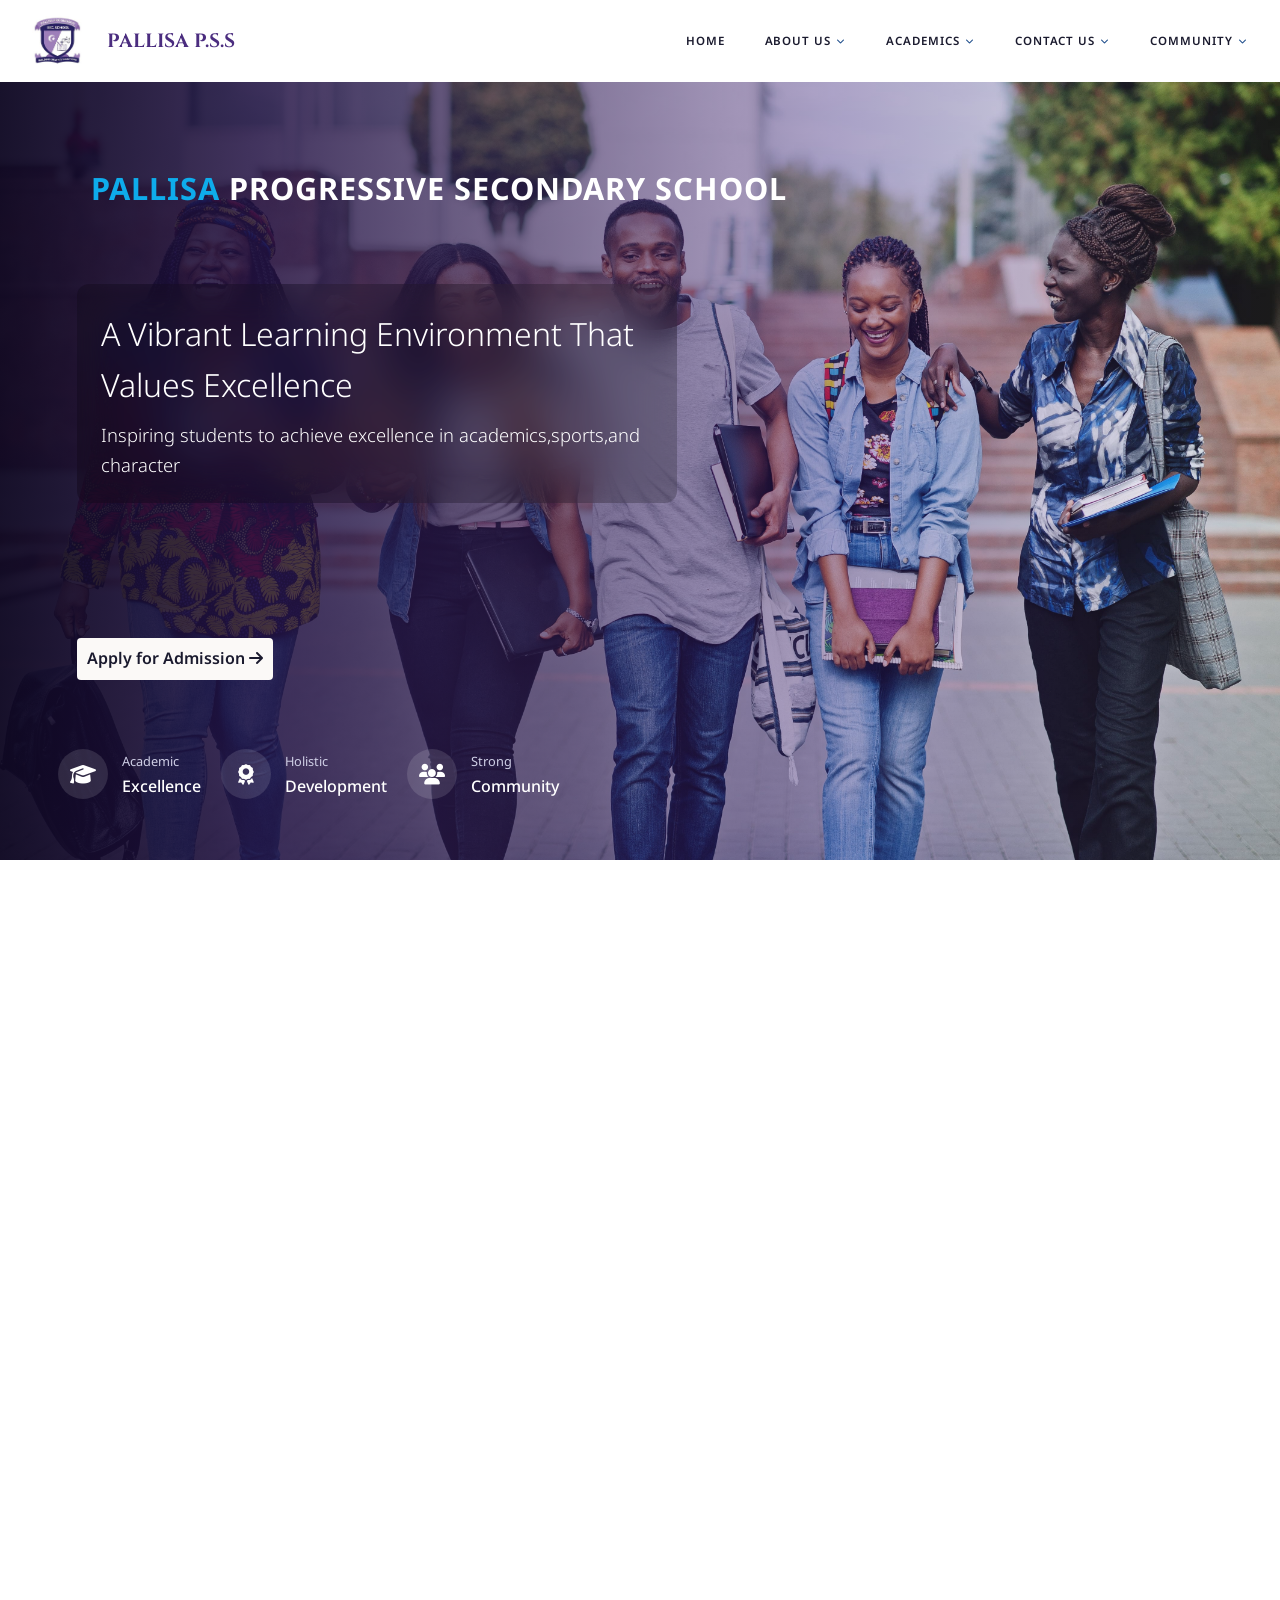
==== index.html @ af05e6c2 "Add files via upload" ====
<!DOCTYPE html>
<html lang="en">
<head>
  <meta charset="UTF-8" />
  <meta name="viewport" content="width=device-width, initial-scale=1.0" />
  <title>Home</title>

  <link rel="stylesheet" href="https://cdnjs.cloudflare.com/ajax/libs/font-awesome/4.7.0/css/font-awesome.min.css">
  <link href="https://cdnjs.cloudflare.com/ajax/libs/font-awesome/6.5.0/css/all.min.css" rel="stylesheet">
  <link href="https://unpkg.com/aos@2.3.1/dist/aos.css" rel="stylesheet">
  <link rel="stylesheet" href="style.css"/>
  <link rel="stylesheet" href="narbar.css">
  <link rel="stylesheet" href="responsiveness.css">
  <link rel="stylesheet" href="footer.css">
  <script src="https://unpkg.com/aos@2.3.1/dist/aos.js" defer></script>

  <script src="main.js" defer></script>
  <script src="menu.js" defer></script>

</head>
<body>
    <header>
       
              <!--overlay-->
              <div class="menu-overlay" id="menuOverlay"></div>
              <!--NAVBAR ───────────────────────────────────── -->
              <nav id="mainNav" class="navbar">
                <div class="navbar__inner">
                  <a href="index.html" class="navbar__logo"><img src="images/logo1.jpeg" alt="Logo" width="50" height="50"><span>PALLISA P.S.S</span></a>

                  <ul class="navbar__links">
                    
                    <li class="navbar__item">
                      <a href="index.html" class="navbar__link">Home</a>
                    </li>


                    <li class="navbar__item dropdown">
                      <a href="#about" class="navbar__link">About Us
                        <i class="fa fa-chevron-down chevron"></i>
                      </a>
                      <div class="dropdown__menu">
                        <a href="#about"><i class="fa fa-home"></i>Our School</a>
                        <a href="#about"><i class="fa fa-info-circle"></i>Mission & Vision</a>
                        <a href="#about"><i class="fa fa-users"></i>Administration</a>
                        <a href="#about"><i class="fa fa-history"></i>History</a>
                      </div>
                    </li>

                    <li class="navbar__item dropdown">
                      <a href="#academics" class="navbar__link">Academics
                        <i class="fa fa-chevron-down chevron"></i>
                      </a>

                      <div class="dropdown__menu">
                        <a href="#about"><i class="fa fa-home"></i>Admissions</a>
                        <a href="#about"><i class="fa fa-info-circle"></i>Games & Sports</a>
                      </div>
                    </li>

                      <li class="navbar__item dropdown">
                          <a href="#academics" class="navbar__link">Contact Us
                            <i class="fa fa-chevron-down chevron"></i>
                          </a>
                          <div class="dropdown__menu">

                          <a href="tel:+256777891441"><i class="fa fa-phone"></i>Call Us</a>
                          <a href="sms:+256 782 620 783"><i class="fa fa-envelope" aria-hidden="true"></i>Message Us</a>
                          <a href="emailto:pallisaprogressivess@gmail.com"><i class="fa fa-envelope" aria-hidden="true"></i>Email Us</a>
                          </div>
                        </li>

                    

                    <li class="navbar__item dropdown">
                      <a href="#community" class="navbar__link">Community
                        <i class="fa fa-chevron-down chevron"></i>
                      </a>
                      <div class="dropdown__menu">
                        <div class="dropdown__header">School life</div>
                        <a href="#community"><i class="fa fa-picture-o"></i>Gallery</a>
                        <a href="#community"><i class="fa fa-briefcase"></i>Staff Portal</a>
                      </div>
                    </li>
                  </ul>

                  <div class="navbar__actions">
                    <button class="navbar__toggle" id="hamburger" aria-label="Toggle menu" aria-expanded="false">
                      <span></span>
                      <span></span>
                      <span></span>
                    </button>
                  </div>
                </div>
              </nav>

                 
                 <!-- MOBILE MENU WITH DROPDOWN MENUS -->
              <div class="mobile-menu" id="mobileMenu" hidden>

                <!-- Home Link  -->
                <a href="index.html" class="mobile-dropdown__link" id="link1" >
                  Home
                </a>

                <!-- About Us -->
                <div class="mobile-dropdown">
                  <button class="mobile-dropdown__trigger">
                    About Us <i class="fa fa-chevron-down mobile-chevron"></i>
                  </button>
                  <div class="mobile-dropdown__menu">
                    <a href="#about" class="mobile-dropdown__link"><i class="fa fa-home"></i> Our School</a>
                    <a href="#about" class="mobile-dropdown__link"><i class="fa fa-info-circle"></i> Mission & Vision</a>
                    <a href="#about" class="mobile-dropdown__link"><i class="fa fa-users"></i> Administration</a>
                    <a href="#about" class="mobile-dropdown__link"><i class="fa fa-history"></i> History</a>
                  </div>
                </div>

                <!-- Academics -->
                <div class="mobile-dropdown">
                  <button class="mobile-dropdown__trigger">
                    Academics <i class="fa fa-chevron-down mobile-chevron"></i>
                  </button>
                  <div class="mobile-dropdown__menu">
                    <a href="#about" class="mobile-dropdown__link"><i class="fa fa-home"></i> Admissions</a>
                    <a href="#about" class="mobile-dropdown__link"><i class="fa fa-info-circle"></i> Games & Sports</a>
                  </div>
                </div>

                <!-- Contact Us  -->
                <div class="mobile-dropdown">
                  <button class="mobile-dropdown__trigger">
                    Contact Us <i class="fa fa-chevron-down mobile-chevron"></i>
                  </button>
                  <div class="mobile-dropdown__menu">
                    <a href="tel:+256777891441" class="mobile-dropdown__link"><i class="fa fa-phone"></i> Call Us</a>
                    <a href="sms:+256782620783" class="mobile-dropdown__link"><i class="fa fa-comment"></i> Message Us</a>
                    <a href="mailto:pallisaprogressivess@gmail.com" class="mobile-dropdown__link"><i class="fa fa-envelope"></i> Email Us</a>
                  </div>
                </div>

                <!-- Community -->
                <div class="mobile-dropdown">
                  <button class="mobile-dropdown__trigger">
                    Community <i class="fa fa-chevron-down mobile-chevron"></i>
                  </button>
                  <div class="mobile-dropdown__menu">
                    <a href="#community" class="mobile-dropdown__link"><i class="fa fa-picture-o"></i> Gallery</a>
                    <a href="#community" class="mobile-dropdown__link"><i class="fa fa-briefcase"></i> Staff Portal</a>
                  </div>
                </div>

              </div>
    </header>
 


  
  <!--MAIN ─────────────────────────────────────── -->
<main>

   <div class="Homepage__hero__section">

    <span class="hero-badge"><h1><span id="heroBage2">PALLISA</span> PROGRESSIVE SECONDARY SCHOOL</h1></span>

    <div class="slider" id="slider">
      <div class="overlay"></div>
      <div class="slides">
           <img src="/images/adimBlock.jpg" alt="image1" class="slide active">
           <div class="caption active">
              <h3>A Vibrant Learning Environment that Values Excellence</h3>
               <p>Inspiring students to achieve excellence in academics,sports,and character</p>
              
           </div>
           <img src="/images/researching-laboratory.jpg" alt="image2" class="slide">
           <div class="caption">
              <h3>A Science Based 'O'&'A' Level School Around Town</h3>
              <p>Where young minds are shaped,talents are discovered and futures are built</p>
           
           </div>
           <img src="/images/sports3.jpg" alt="image2" class="slide">
           <div class="caption">
              <h3>A Conducive Learning Environment for Your Child's Success</h3>
              <p>Nurturing curiosity,fostering growth, and guiding students towards their dreams.</p>
             
           </div>
      </div>

    </div>

    
  
      <!-- FLOATING BUTTONS -->
    <div class="hero-floating-buttons">

        <a href="academics.html#admmissions"
           class="btn-primary">
           Apply for Admission <i class="fa fa-arrow-right" aria-hidden="true"></i>
        </a>
    </div>

    <!-- HERO FEATURE STRIP -->
      <div class="hero-features">
      <div class="feature">
      <div class="icon">
      <i class="fa-solid fa-graduation-cap"></i>
      </div>
      <div class="feature-text">
      <span>Academic</span>
      <h3>Excellence</h3>
      </div>
      </div>


      <div class="feature">
      <div class="icon">
      <i class="fa-solid fa-award"></i>
      </div>
      <div class="feature-text">
      <span>Holistic</span>
      <h3>Development</h3>
      </div>
      </div>


      <div class="feature">
      <div class="icon">
      <i class="fa-solid fa-users"></i>
      </div>
      <div class="feature-text">
      <span>Strong</span>
      <h3>Community</h3>
      </div>
      </div>
      </div>

 </div>


 <!--HEADTEACHER WELCOME REMARKS-->
 <section class="quick_word_from_headteacher container" data-aos="fade-up">
    <div class="content__left">
      <img src="/images/waiswa3.jpg" alt="HEADTEACHER">
    </div>

    <!--Content left-->
    <div class="content__right">
      <div class="quick__badge"><i class="fa-solid fa-wand-magic-sparkles"></i>A Quick Word</div>
      <div class="quick__message">

        <h1>From the HMs Office</h1>

        <p>At Pallisa Progressive, we are committed to creating a learning environment where every student feels valued and supported.
           Our teachers work closely with learners to help them build confidence, character, and academic excellence.
        </p>

        <p>We believe that education is not only about passing examinations,
           but also about discovering purpose and preparing for life beyond the classroom. 
           Our students are encouraged to think critically, lead responsibly, and serve their communities.</p>
      </div>
      <div class="quick__quotation">
        <p>"Here at Pallisa Progressive, every learner matters — and every success story begins with belief"</p>
        <h3>Mr. Waiswa Fred</h3>
        <p>HM Pallisa Progressive ss</p>
      </div>
    </div>
 </section>

    <!--ABOUT PALLISA SS-->
    <section class="about__us__section" data-aos="fade-up">
            <div class="about_us_content_left">
                <div class="quick__badge"><i class="fa-solid fa-wand-magic-sparkles"></i>About Pallisa Progressive</div>
                <h1>Building <span id="heroBage2">Character</span>, Nurturing Excellence</h1>

                <p>What started as a vision to create a center of academic excellence has grown into a legacy of 
                  nurturing well-rounded individuals who excel not only in academics but also in character, leadership, and service to Pallisa.
                </p>

                <p>Today, Pallisa Progressive  remains committed to our founding principles: providing a safe,
                  nurturing environment where every student can discover their potential and reach for greater horizons.
                    Our experienced faculty, modern facilities, and comprehensive curriculum ensure that each student receives the best possible foundation for their future.
                </p>
            </div>

            <div class="about__us__content__right">
              <div class="imageContainer">
                <img src="/images/researching-laboratory.jpg" alt="Libray">

                <div class="Year__Badge">
                  <h1>10+</h1>
                  <span>Years of Experience</span>
                </div>
              </div>
            </div>

    </section>

    <!--OUR APPROACH-->
<section class="Our_approah_section container" data-aos="fade-up">
        <div class="our__approach_header">
          <div class="quick__badge"><i class="fa-solid fa-wand-magic-sparkles"></i>Our Approach</div>
          <h1>Academic <span id="heroBage2">Programs</span></h1>
          <p>Through a strong curriculum and practical learning, Pallisa Progressive S.S equips learners to excel in national and global spheres.</p>
        </div>

        <div class="schoolSections">
                <div class="o__level">
                  <div class="levelicon" id="levelicon1">
                    <i class="fa-solid fa-award"></i>
                  </div>
                  <span class="span">O Level</span>
                  <p>Our O’ Level programme follows the new competency-based UCE curriculum, 
                    building strong foundations in sciences, arts, and technology.
                    Learners develop practical skills alongside academic knowledge. With <strong>UNEB CENTER No.U4050 O & A'LEVEL</strong>
                  </p>
                  <p>
                    The curriculum emphasises critical thinking, projects, 
                    and real-life application rather than rote memorisation.
                    Students choose electives that match their interests and future study paths.
                  </p>
                </div>

                <div class="A__level">
                  <div class="levelicon" id="levelicon2">
                    <i class="fa-solid fa-graduation-cap"></i>
                  </div>
                  <span class="span">A Level</span>
                  <p>Our A’ Level programme follows the Uganda Advanced Certificate of Education (UACE) framework, 
                    offering a balanced mix of sciences, arts, and commerce subjects. 
                    Students specialise in subject combinations that align with their academic goals and future careers.
                  </p>
                  <p>
                    The curriculum emphasises deep understanding and analytical skills,
                    preparing learners for university studies,
                    professional pathways, and real-world challenges through critical thinking, 
                    research, and practical application.
                  </p>
                
                </div>
        </div>

        <div class="our__facilities">
            <div class="facility">
              <div class="facility_icon"><i class="fa-solid fa-lightbulb"></i></div>
              <h3>Modern Methods</h3>
              <p>Interactive and Technology-enhanced learning approaches</p>
            </div>
          <div class="facility">
            <div class="facility_icon"><i class="fa-solid fa-users"></i></div>
            <h3>Small Classes</h3>
            <p>Personalised Attenntion and Individual Support</p>
          </div>
              <div class="facility">
                <div class="facility_icon"><i class="fa-solid fa-wand-magic-sparkles"></i></div>
                <h3>Continuous Assessments</h3>
                <p>Regular evaluation and feedback for improvement</p>
              </div>
          <div class="facility">
            <div class="facility_icon"><i class="fa-solid fa-award"></i></div>
            <h3>Qualified Teachers</h3>
            <p>Experienced educators committed to excellence</p>
          </div>

        </div>

</section>


<!--MISSION,MOTTO,AND OTHERS-->

<section class="mission_motto_vision_section container" data-aos="fade-up">
      <div class="mission_header">
        <div class="quick__badge"><i class="fa-solid fa-wand-magic-sparkles"></i>Our Impact</div>
        <h1>Guiding Principles for Greater Excellence</h1>
          <div class="princile_guildline_statement">
              
              <p>Our values shape character, inspire purpose, and define every learner’s journey.</p>
          </div>
      </div>

      <div class="principlie_grid_Container">
        <div class="principles">
          <div class="principle_icon"><i class="fa-solid fa-bullseye"></i></div>
          <h2>Our Motto</h2>
          <p>Building Destiny Solutions</p>
        </div>
        <div class="principles">
          <div class="principle_icon"><i class="fa-solid fa-bullseye"></i></div>
          <h2>Our Vision</h2>
          <p>To provide innovative,scientific,comprehensive integral and global career</p>
        </div>
        <div class="principles">
          <div class="principle_icon"><i class="fa-solid fa-bullseye"></i></div>
          <h2>Our Mission</h2>
          <p>To be a center of scientific and technological excellence of high quality education</p>
        </div>
        <div class="principles">
          <div class="principle_icon"><i class="fa-solid fa-bullseye"></i></div>
          <h2>Our Values</h2>
          <p>God Fearing, Discipline, Self-Drive, High self-esteem.</p>
        </div>
        
      </div>
</section>


<section class="academic_section container" data-aos="fade-up">
        <div class="quick__badge"><i class="fa-solid fa-wand-magic-sparkles"></i> Curriculum</div>
        <h2 class="academic_title">Academic <span id="heroBage2">Overview</span></h2>

          <!-- Description -->
          <p class="academic_desc">
            Pallisa Progressive Secondary School offer O’ Level and A’ Level programs under the new Uganda National Curriculum,
            achieving strong results across sciences, humanities, and technical subjects. Its qualified teachers provide
            personalized guidance to help every student reach their academic goals.
          </p>

          <!-- Cards -->
          <div class="academic_grid">

            <!-- Sciences -->
            <div class="academic_card">
                <div class="academic_icon">
                  <i class="fa-solid fa-flask"></i>
                </div>
                <h3>Sciences</h3>
                <ul>
                  <li>Mathematics</li>
                  <li>Biology</li>
                  <li>Chemistry</li>
                  <li>Physics</li>
                  <li>Computer Studies</li>
                  <li>Physical Education</li>
                  <li>Agriculture</li>
                
                </ul>
            </div>

            <!-- Arts -->
            <div class="academic_card">
                <div class="academic_icon">
                  <i class="fa-solid fa-palette"></i>
                </div>
                <h3>Arts</h3>
                <ul>
                  <li>English Language</li>
                  <li>Geography</li>
                  <li>History & Political Education</li>
                  <li>Divinity / Religious Studies</li>
                  <li>Fine Art</li>
                  <li>Literature in English</li>
                  <li>Entrepreneurship</li>
                  <li>Performing Arts</li>
                  <li>Languages</li>
                  <li>Economics</li>
                </ul>
            </div>

            <!-- Subsidiaries -->
            <div class="academic_card">
                  <div class="academic_icon">
                    <i class="fa-solid fa-chart-line"></i>
                  </div>
                  <h3>Subsidiaries</h3>
                <ul>
                  <li>Subsidiary Mathematics</li>
                  <li>General Paper</li>
                  <li>Subsidiary ICT</li>
                </ul>
            </div>

          </div>

</section>


<section class="call_to_action" data-aos="fade-up">
     <div class="call_to_action_left_side">
      <div class="quick__badge"><i class="fa-solid fa-wand-magic-sparkles"></i>Admission Inquiry</div>
      <h2>Ready to join a community that nutures? <span id="changingText"></span></h2>
      <p>
        Take the first step toward an inspiring academic journey. 
        Apply today or schedule a campus visit to experience Pallisa Progressive S.S firsthand.
      </p>
  </div>

  <div class="call_to_action_right_side">
    <div class="call_to_action_container">
      <h1>Apply for Admission</h1>
      <p>Fill out the official application form to begin your journey at Pallisa Progressive SS.</p>

      <!--CALL TO ACTION BUTTON-->
      <button><a href="academics.html">Apply Now<i class="fa fa-paper-plane-o" aria-hidden="true"></i></a></button>
      <span>______________Or______________</span>
      <p><a href="academics.html"><i class="fa fa-pencil-square-o" aria-hidden="true"></i>Make an inquiry instead</a></p>
    </div>
  </div>

</section>
</main>
</body>
</html>
---- style.css ----
@import url('https://fonts.googleapis.com/css2?family=Noto+Sans:ital,wght@0,100..900;1,100..900&display=swap');
@import url('https://fonts.googleapis.com/css2?family=Cinzel:wght@400;600;700&display=swap');

:root {
  --brand-primary: #4B2D7F;   
  --brand-secondary: #1A4A8A;
  --brand-blue:#0EACEB; 
  --text-dark: #1A1A2E;       
  --bg-white: #FFFFFF;        
  --bg-o-level: #D8C4F1;    
  --bg-a-level: #7E7E8A;     
  --bg-cream: #FBF9F7; 
  --section-bg:#dfdbf1;    
  --quickbadge:   #edf3fa;
  --others:#221D48;

  

  /* Typography */
  --font-display: 'Cinzel', serif;
  --font-body: "Noto Sans", sans-serif;

  /* Spacing */
  --space-xs:  0.5rem;
  --space-sm:  1rem;
  --space-md:  2rem;
  --space-lg:  4rem;
  --space-xl:  6rem;

  /* Borders & Radii */
  --radius-sm:   0.25rem;
  --radius-md:   0.75rem;
  --radius-full: 9999px;

  /* Layout */
  
  --container-max: 1300px;

  /* Animation & Effects */
  --transition: 0.4s cubic-bezier(0.25, 1, 0.5, 1);
  --shadow-sm:  0 4px  20px rgba(75, 45, 127, 0.08);
  --shadow-md:  0 12px 40px rgba(75, 45, 127, 0.12);
  --shadow-lg:  0 25px 50px -12px rgba(75, 45, 127, 0.25);
}

* { box-sizing: border-box; margin: 0; padding: 0; }
html { scroll-behavior: smooth; }

body {
  font-family: var(--font-body);
  background-color: var(--bg-page); /* Uses Cream */
  color: var(--color-body);         /* Uses Text Dark */
  overflow-x: hidden;
  line-height: 1.6;
  margin: 0;
}

img { display: block; max-width: 100%; }

a {
  text-decoration: none;   
  color: inherit; 
  transition: all var(--transition);
}

button {
  font: inherit; 
  background: none;  
  border: none; 
  cursor: pointer; 
}

/* Container layout */
.container { 
  width: min(var(--container-max), 100%); 
  margin-inline: auto; 
  padding-inline: var(--space-md);
}

section {
  padding: clamp(3rem, 6vw, 6rem) 0;
}
@media (max-width:900px) {
  section {
    padding: 3rem 0;
  }
}


/*Homepage__hero__section*/
.Homepage__hero__section{
margin-top: 50px;
 position: relative;
 width: 100%;
 flex-direction: column;
 margin-bottom: 20px;
}
.overlay{
  position: absolute;
  z-index: 10;
  inset: 0;
 background: linear-gradient(
    to right,
   rgba(15, 8, 35, 0.95),   
    rgba(35, 18, 68, 0.85) 20%, 
    rgba(49, 28, 84, 0.65) 40%, 
    rgba(62, 26, 124, 0.35) 65%,
    rgba(255, 255, 255, 0.08)
  );  opacity: 1;
}
.slider{
  margin-top: 5px;
  width:100vw;
  position: relative;
  overflow: hidden;
  height: 90vh;
}
.slides{
  width: 100%;
  height: 100%;
  position: relative;
}
.slide{
  width: 100%;
  height: 100%;
  object-fit: cover;
  position: absolute;
  transform: translateX(-100%);
  opacity: 0;
  transition: opacity 0.6s ease-in-out, transform 0.8s ease-in-out;
}
.caption {
  position: absolute;
  z-index: 10;
  left: clamp(5%, 6vw, 8%);
  top: clamp(22%, 26vh, 32%);
  width: min(600px, 90%);
  padding: clamp(1rem, 2vw, 1.5rem);
  color: #fff;
  opacity: 0;
  transform: translateY(40px);
  transition: opacity 0.6s ease, transform 0.6s ease;
  background: rgba(0, 0, 0, 0.2);
  backdrop-filter: blur(20px);
  -webkit-backdrop-filter: blur(20px);
  border-radius: var(--radius-md);
}


.caption h3{
    font-size: clamp(1rem,3vw,2rem);
    text-transform:capitalize;
    margin-bottom: 10px;
    font-weight: 300;
    
}
.caption p{
    font-size: clamp(0.85rem,3vw,1.15rem);
    font-weight: 300;
}
.caption.active{
    opacity: 1;
    transform: translateY(0);
}
.slide.active{
    opacity: 1;
    transform: translateX(0);
}
.slide.exit{
    transform: translateX(-100%);
    opacity: 0;
}

.hero-badge {
  position: absolute;
  z-index: 400;
  top: clamp(10%, 12vh, 18%);
  left: clamp(5%, 6vw, 8%);
  display: inline-block;
  padding: clamp(4px, 1vw, 6px) clamp(10px, 1.5vw, 14px);
  font-size: clamp(0.7rem, 1.2vw, 1.1rem);
  font-weight: 400;
  letter-spacing: 1px;
  color: var(--bg-white);
}

.hero-badge h2{
  font-weight: 400;
  text-transform: capitalize;
}
#heroBage2{
  color: var(--brand-blue);
}

/* FLOATING BUTTONS */
.hero-floating-buttons {
  position: absolute;
  left: clamp(5%, 6vw, 8%);
  bottom: clamp(18%, 20vh, 24%);
  display: flex;
  gap: 12px;
  z-index: 400;
}

/* PRIMARY BUTTON */
.btn-primary {
  padding: 8px 10px;
  background: var(--bg-cream);
  color: #1A1A2E;
  border-radius: var(--radius-sm);
  font-weight: 600;
  transition: var(--transition);
}
.btn-primary:hover {
  background-color: #7E7E8A;
}

/* HERO FEATURE  */
.hero-features {
  position: absolute;
  bottom: 5%;
  left: 3%;
  display: flex;
  gap: 20px;
  padding: 20px;
  z-index: 999;
}
/* EACH FEATURE */
.feature {
  display: flex;
  align-items: center;
  gap: 14px;
  color: white;
}
/* ICON CIRCLE */
.feature .icon {
  width: 50px;
  height: 50px;
  display: flex;
  align-items: center;
  justify-content: center;
  border-radius: 50%;
  background: rgba(255,255,255,0.12);
  font-size: 1.3rem;
}
/* TEXT */
.feature-text span {
  font-size: 0.8rem;
  color: #cfcfe6;
}
.feature-text h3 {
  font-size: 1rem;
  margin: 0;
  font-weight: 500;
}
















/*HEADTEACHERS QUICK WORDS SECTION*/
.quick_word_from_headteacher {
  display: flex;
  align-items: center;
  justify-content: space-evenly;
  gap: clamp(1.2rem, 4vw, 2rem);
  padding: 2rem 1rem;
  min-height: 100vh;
  margin: 3rem auto;
}

.content__left {
  flex: 1;
  display: flex;
  justify-content: center;
  align-items: center;
}

.content__left img {
  width: 100%;
  max-width: 470px;
  height: auto;
  border-radius: 16px;
  border: 2px solid #1A4A8A;
  object-fit: cover;
  box-shadow: 0 10px 30px rgba(0,0,0,0.15);
}

.content__right {
  flex: 1.3;
  display: flex;
  flex-direction: column;
  gap: 1rem;
}
.quick__badge {
  display: inline-block;
  width: fit-content;
  padding: 6px 14px;
  font-size: 0.9rem;
  background: #edf3fa;
  border-radius: 999px;
  font-weight: 500;
  color: var(--brand-secondary);
  letter-spacing: 0.5px;
  border: 1px solid #b7ceec;
}
.quick__badge i{
  margin-right: 10px;
}
.quick__message h1 {
  font-size: clamp(1.4rem, 2.5vw, 2.2rem);
  margin-bottom: 10px;
  font-weight: 600;
  color: var(--brand-secondary);
}
.quick__message p {
  font-size: clamp(0.95rem, 1.2vw, 1.05rem);
  line-height: 1.7;
  color: #333;
  margin-bottom: 10px;
}

.quick__quotation {
  margin-top: 1rem;
  padding: 1.2rem;
  border-left: 4px solid var(--bg-a-level);
  background: rgba(74, 74, 138, 0.05);
  border-radius: var(--radius-sm);
}

.quick__quotation p {
  margin-bottom: 8px;
  line-height: 1.6;
}

.quick__quotation h3 {
  font-size: 1rem;
  margin: 0;
  font-weight: 600;
}



/* ABOUT SECTION*/

.about__us__section {
  display: flex;
  align-items: center;
  justify-content: space-between;
  gap: clamp(2rem, 5vw, 4rem);
  padding: clamp(2rem, 5vw, 5rem);
  min-height: auto; 
}

.about_us_content_left {
  flex: 1.2;
  display: flex;
  flex-direction: column;
  gap: clamp(1rem, 2vw, 1.8rem);
}

.about_us_content_left h1 {
  font-size: clamp(1.8rem, 3vw, 2.6rem);
  font-weight: 600;
  line-height: 1.3;
  color: var(--brand-secondary);
}

.about_us_content_left p {
  font-size: clamp(0.95rem, 1.2vw, 1.05rem);
  line-height: 1.7;
  color: #444;
}

.about__us__content__right {
  flex: 1;
  display: flex;
  justify-content: center;
}
.imageContainer {
  position: relative;
  width: 100%;
  max-width: 500px;
  height: clamp(550px, 55vh, 600px);
}
.imageContainer img {
  width: 100%;
  height: 100%;
  object-fit: cover;
  border-radius: 8px;

}

.Year__Badge {
  position: absolute;
  bottom: -18px;
  left: -30px;
  background: var(--brand-primary);
  padding: clamp(16px, 1.5vw, 20px);
  border-radius: 12px;
  text-align: left;
}

.Year__Badge h1 {
  font-size: clamp(1.3rem, 2vw, 1.6rem);
  color: var(--bg-white);
  margin: 0;
}
.Year__Badge span {
  font-size: clamp(0.75rem, 1vw, 1rem);
  color: var(--bg-white);
}


/* =========================
   OUR APPROACH SECTION
========================= */

.Our_approah_section {
  padding: clamp(3rem, 6vw, 5rem) 1.5rem;
  text-align: center;
  position: relative;
  overflow: hidden;
}
.Our_approah_section::before{
  position:absolute;
  content: " ";
  inset: 0;
  z-index: -1;
  background: linear-gradient(var(--bg-o-level),var(--section-bg)),
    url("/images/logo1-removebg.png");
  background-size: contain;
  background-position: center;
  background-repeat: no-repeat;
  opacity: 0.2;

}
.our__approach_header {
  max-width: 700px;
  margin: 0 auto 3rem auto;
}

.our__approach_header h1 {
  font-size: clamp(1.8rem, 3vw, 2.6rem);
  color: var(--brand-secondary);
  margin-bottom: 1rem;
}

.our__approach_header p {
  font-size: clamp(0.95rem, 1.2vw, 1.05rem);
  color: #555;
  line-height: 1.7;
}


/* =========================
   O LEVEL & A LEVEL
========================= */

.schoolSections {
  display: grid;
   grid-template-columns:
    repeat(auto-fit, minmax(420px, 550px));
  gap: clamp(1.5rem, 4vw, 2rem);
  margin-bottom: 3rem;
  position: relative;
  justify-content: center;
}

.o__level,
.A__level {
  background: #fff;
  padding: 2rem;
  border-radius: 20px;
  text-align: left;
  box-shadow: 0 10px 30px rgba(0, 0, 0, 0.09);
  display: flex;
  flex-direction: column;
  gap: 1rem;
}

/* Icon */
.levelicon {
  width: 45px;
  height: 45px;
  color: var(--bg-white);
  display: flex;
  align-items: center;
  justify-content: center;
  border-radius: 50%;
  font-size: 1.4rem;
}
#levelicon1{
  background-color: var(--brand-blue);
}
#levelicon2{
  background-color: #FF6900;
}
.span{
  color: var(--brand-secondary);
  font-weight: 600;
  font-size: clamp(1.2rem, 1.2vw, 1.5rem);
}
.o__level p,
.A__level p {
  font-size: 0.95rem;
  color: #444;
  line-height: 1.7;
}

.our__facilities {
  display: grid;
  grid-template-columns: repeat(4, 1fr);
  gap: clamp(1rem, 2vw, 1rem);
}
.facility {
  text-align: center;
  transition: all 0.4s ease;
  position: relative;
  padding: .3rem;
  overflow: hidden;
  border-radius: var(--radius-md);
  padding: 1rem;
}

/* Hover background + lift */
.facility:hover {
  background: var(--others);
}

/* Icon */
.facility_icon {
  width: 55px;
  height: 55px;
  margin: 0 auto 1rem auto;
  background: var(--quickbadge);
  border: 1px solid #b7ceec;
  color: var(--brand-primary);
  display: flex;
  align-items: center;
  justify-content: center;
  border-radius: 50%;
  font-size: 1.3rem;
  transition: all 0.3s ease;
}

/* Icon hover effect */
.facility:hover .facility_icon {
  color: var(--brand-primary);
 
}

/* Text */
.facility h3 {
  font-size: 1.1rem;
  color: var(--brand-secondary);
  margin-bottom: 0.5rem;
  transition: 0.3s ease;
}

.facility p {
  font-size: 0.9rem;
  color: #666;
  line-height: 1.6;
  transition: 0.3s ease;
}

/* Text becomes white on hover */
.facility:hover h3,
.facility:hover p {
  color: #fff;
}

/* Shine effect */
.facility::before {
  content: "";
  position: absolute;
  top: 0;
  left: -100%;
  width: 100%;
  height: 100%;
  background: rgba(255,255,255,0.08);
  transition: 0.5s;
}

.facility:hover::before {
  left: 100%;
}



/* =========================
   MAIN SECTION LAYOUT
========================= */

.mission_motto_vision_section {
  display: flex;
  flex-direction: column;
  gap: 3rem;
  background: var(--others);
  padding: 3rem 1rem;
}
.mission_header {
  display: flex;
  flex-direction: column;
  align-items: center;
  gap: 2rem;
  flex-wrap: wrap;
}
.princile_guildline_statement {
  flex: 1;
  display: flex;
  align-items: center;
  gap: 0.8rem;
}

.mission_header h1 {
  font-size: 2rem;
  color: var(--brand-blue);
  line-height: 1.3;
}

.princile_guildline_statement p {
  font-size: 1rem;
  color: #ddd;
  line-height: 1.6;
  max-width: 500px;
}
.principlie_grid_Container {
  display: grid;
  grid-template-columns: repeat(2, minmax(280px, 1fr));
  gap: 2.5rem;
  justify-content: center;
  align-items: stretch;
  max-width: 1000px;
  margin: 0 auto;
  width: 100%;
}

.principles {
  background: var(--others);
  padding: 3rem 2rem;
  border-radius: 10px;
  background-color: #2D2951;
  text-align: center;
  position: relative;
  overflow: hidden;
  min-height: 260px;
  display: flex;
  flex-direction: column;
 
  justify-content: center;
}

.principle_icon {
  width: 55px;
  height: 55px;
  margin: 0 auto 1rem;
  display: flex;
  align-items: center;
  justify-content: center;
  border-radius: 50%;
  background: #413F63;
  color: #fff;
  font-size: 1.4rem;
  transition: 0.3s ease;
}

.principles h2 {
  font-size: 1.2rem;
  margin-bottom: 0.5rem;
  color: #fff;
  transition: 0.3s ease;
}

.principles p {
  font-size: 0.95rem;
  color: #ddd;
  line-height: 1.6;
  transition: 0.3s ease;
}

/* Text hover */
.principles:hover h2,
.principles:hover p {
  color: #fff;
}

@media (max-width: 768px) {
  .principlie_grid_Container {
    grid-template-columns: 1fr;
  }

  .principles {
    padding: 2.5rem 1.5rem;
    min-height: auto;
  }
}






.academic_section {
  padding: 4rem 2rem;
  text-align: center;
}

/* Title */
.academic_title {
  font-size: 2.2rem;
  margin-bottom: 1rem;

}
/* Description */
.academic_desc {
  max-width: 800px;
  margin: 0 auto 3rem;
  color: #555;
  line-height: 1.6;
}

.academic_grid {
  display: grid;
  grid-template-columns: repeat(3, 1fr);
  gap: 1rem;
  margin: 0 auto;
  max-width: 1100px;
}

.academic_card {
  background: #fff;
  border: 1px solid #dfd8d8;
  border-radius: 18px;
  padding: 1.3rem 1rem;
  text-align: left;

}

.academic_icon {
  width: 55px;
  height: 55px;
  border-radius: 50%;
  background: #eef2ff;
  display: flex;
  align-items: center;
  justify-content: center;
  font-size: 1.2rem;
  margin-bottom: 1rem;
  color: var(--brand-blue);
}

/* Title */
.academic_card h3 {
  font-size: 1.3rem;
  margin-bottom: 1rem;
}

.academic_card ul {
  list-style: none;
  padding: 0;
}

.academic_card ul li {
  font-size: 0.95rem;
  margin-bottom: 0.3rem;
  padding-left: 1.2rem;
  position: relative;
}

.academic_card ul li::before {
  content: "\f058"; 
  font-family: "Font Awesome 6 Free";
  font-weight: 900;
  position: absolute;
  left: 0;
  color: var(--brand-blue);
  font-size: 0.8rem;

}

/* Tablets */
@media (max-width: 992px) {
  .academic_grid {
    grid-template-columns: repeat(2, 1fr);
  }
}

/* Mobile */
@media (max-width: 600px) {
  .academic_grid {
    grid-template-columns: 1fr;
  }

  .academic_title {
    font-size: 1.8rem;
  }
}




/* =========================
   CALL TO ACTION SECTION
========================= */

.call_to_action {
  display: grid;
  grid-template-columns: 1fr 1fr;
  gap: 3rem;
  padding: 4rem 4rem;
  align-items: center;
  background-color: var(--others);
}

.call_to_action_left_side {
  display: flex;
  flex-direction: column;
  gap: 2rem;
}

.call_to_action_left_side h2 {
  font-size: 2.4rem;
  font-weight: 700;
  line-height: 1.3;
  color: #fff;
}
#changingText {
  display: inline-block;
  color: #fff;
  background-color: var(--brand-blue);
  font-weight: 700;
  padding: 0 14px;
  min-width: 120px;
  border-radius: var(--radius-sm);
  transition: opacity 0.4s ease;
}

.call_to_action_left_side p {
  color: var(--bg-white);
  font-size: 1rem;
  max-width: 520px;
}
.call_to_action_right_side {
  display: flex;
  justify-content: center;
}

.call_to_action_container {
  background: #3A3761;
  border: 1px solid #625F81;
  padding: 2.5rem 2rem;
  border-radius: 18px;
  text-align: center;
  max-width: 500px;
  width: 100%;
}

.call_to_action_container h1 {
  font-size: 1.8rem;
  margin-bottom: 0.8rem;
  color: #fff;
}

.call_to_action_container p {
  font-size: 0.95rem;
  color: #C0C0CC;
}

.call_to_action_container button {
  margin-top: 1.2rem;
  background: #fff;
  border: none;
  padding: 0.9rem 1.5rem;
  border-radius: 8px;
  width: 80%;
  cursor: pointer;
  transition: 0.3s;
}

.call_to_action_container button a {
  color: var(--text-dark);
  text-decoration: none;
  font-weight: 600;
}
.call_to_action_container button a  i{
  margin-left: 10px;
}

.call_to_action_container span {
  display: block;
  margin: 1.2rem 0;
  color: #C0C0CC;
  font-size: 0.85rem;
}
.call_to_action_container p a i{
  margin-right: 10px;
}
.call_to_action_container p a:hover{
  color: #fff;
}

.call_to_action_container a {
  text-decoration: none;
  color: #C0C0CC;
  font-weight: 600;
}

@media (max-width: 900px) {

  .call_to_action {
    grid-template-columns: 1fr;
    gap: 2rem;
    text-align: center;
  }

  .call_to_action_left_side {
    align-items: center;
    max-width: 100%;
  }.call_to_action_container {
  max-width: 700px;
  width: 100%;
}

  
  .call_to_action_left_side p {
    max-width: 100%;
    text-align: left;
  }

}


@media (max-width: 500px) {
.call_to_action_left_side {
    
     gap: 1.2rem;
  }
  .call_to_action {
    padding: 3rem  .5rem;
  }

  .call_to_action_left_side h2 {
    font-size: 1.6rem;

  }

  .call_to_action_container {
    padding: 2rem 1rem;
  }

}
---- narbar.css ----
/* Navbar */
.navbar {
  position: fixed; 
  top: 0;
  right: 0;
  left: 0;
  transform: none;
  z-index: 9999;
  width: 100%;
  height: var(--nav-height);
 background-color: #fff;
  display: flex;
  align-items: center; 
  transition: all var(--transition);
  border: 1px solid var(--border-light); 
  padding: 1rem 2rem;
}

.navbar__inner {
  display: flex;
  align-items: center;
  justify-content: space-between;
  width: 100%;
  padding: 0;
  z-index: 1000;
}

.navbar__logo {
  font-family: var(--font-display);
  font-size: 1.2rem;
  font-weight: 700;
  color: var(--brand-primary); /* Purple Logo */
  display: flex;
  align-items: center;
  gap: 25px;
}

.navbar__links { display: none; list-style: none; }
.navbar__item { position: relative; }

.navbar__link {
  display: flex;
  align-items: center;
  gap: 0.4rem;
  font-size: 0.72rem;
  font-weight: 600; 
  letter-spacing: 0.08em;
  text-transform: uppercase; 
  color: var(--text-dark); 
  padding: 0.6rem 1rem;
}

.navbar__link:hover,
.navbar__item:hover > .navbar__link {
  color: var(--brand-primary); 
}

.chevron {
  font-size: 8px;
  transition: transform var(--transition);
  color: var(--brand-secondary); 
}

.navbar__item:hover .chevron { transform: rotate(180deg); }

.navbar__actions { 
  display: none;
  align-items: center;
  gap: 0.75rem;
}

/* Hamburger */
.navbar__toggle {
  display: flex;
  flex-direction: column;
  gap: 5px;
  padding: 8px;
  z-index: 601;
}

.navbar__toggle span {
  display: block;
  width: 22px;
  height: 1.5px;
  background: var(--brand-primary); 
  transition: var(--transition);
}

.navbar__toggle.show span:nth-child(1) { transform: rotate(45deg) translateY(9px); }
.navbar__toggle.show span:nth-child(2) { opacity: 0; }
.navbar__toggle.show span:nth-child(3) { transform: rotate(-45deg) translateY(-9px); }

/* Dropdown menu */
.dropdown__menu {
  position: absolute; 
  top: calc(100% + 18px); 
  left: 50%;
  min-width: 240px;
  background: var(--bg-white);
  backdrop-filter: blur(24px); 
  -webkit-backdrop-filter: blur(24px);
  padding: 1rem;
  opacity: 0; 
  visibility: hidden;
  pointer-events: none;
  transition: all 0.3s ease; 
  z-index: 400;
  border-radius: 0 0 var(--radius-sm) var(--radius-sm);
  box-shadow: var(--shadow-md); /* Updated Shadow */
  border: 1px solid var(--border-light);
  transform: translateX(-50%) translateY(6px);
}

.navbar__item:hover .dropdown__menu {
  opacity: 1;
  visibility: visible;
  transform: translateX(-50%) translateY(0); 
  pointer-events: auto;
}

.dropdown__header {
  font-size: 0.65rem;
  font-weight: 700; 
  position: relative;
  letter-spacing: 0.12em;
  text-transform: uppercase;
  color: var(--brand-primary); /* Purple Header */
  padding-bottom: 0.75rem;
  margin-bottom: 0.5rem;
  border-bottom: 1px solid var(--bg-o-level); /* Subtle divider */
}

.dropdown__menu.open {
  opacity: 1;
  pointer-events: auto;
  transform: translateX(-50%) translateY(0);
}

.dropdown__menu a {
  display: flex;
  align-items: center;
  gap: 0.8rem;
  padding: 0.7rem 0.5rem;
  font-size: 0.85rem;
  color: var(--text-dark);
  border-radius: 4px;
  transition: all 0.2s ease;
}

.dropdown__menu a:hover {
  background: var(--bg-cream); /* Cream Hover Background */
  color: var(--brand-primary);
  transform: translateX(4px);
  padding-left: 0.8rem;
}

.dropdown__menu a i {
  font-size: 14px;
  color: var(--brand-secondary); /* Gold Icons */
  width: 18px;
  text-align: center;
  transition: color 0.2s;
}

.dropdown__menu a:hover i { 
  color: var(--brand-primary); 
}

/* Mobile Menu */
.mobile-menu {
  position: fixed;
  top: 5rem;
  left: 0;
  bottom: 0;
  right: 0;
  z-index: 900;
  display: flex; 
  flex-direction: column;
  gap: 1rem;
  padding: 1rem;
  border-radius: 0 0 var(--radius-md) var(--radius-md);
  background-color: var(--bg-white); 
  opacity: 0;
  visibility: hidden;      
  transform: translateY(-10px); 
  pointer-events: none;  
  transition: 
    opacity 0.5s ease-in-out,
    visibility 0.5s ease-in-out,
    transform 0.6s cubic-bezier(0.4, 0, 0.2, 1);
}

.mobile-menu:not([hidden]) {
  opacity: 1;
  visibility: visible;
  transform: translateY(0); 
  pointer-events: auto;
}

.menu-overlay {
  position: fixed;
    left: 0;
    right: 0;
    bottom: 0;
  background-color: rgba(0, 0, 0, 0.8); 
  backdrop-filter: blur(4px);
  opacity: 0;
  visibility: hidden;
  z-index: 800;
  transition: opacity 0.4s ease-in-out, visibility 0.4s ease-in-out;
}

.menu-overlay.show {
  opacity: 1;
  visibility: visible;
}

.mobile-dropdown__trigger {
  width: 100%;
  display: flex;
  align-items: center;
  justify-content: space-between;
  padding: 0.8rem 0;
  font-weight: 500;
  font-size: 1rem;
  text-transform: capitalize;
  color: var(--brand-primary);
  cursor: pointer; 
  
}

.mobile-chevron {
  font-size: 11px;
  transition: transform 0.3s ease; 
  color: var(--brand-secondary);
}

.mobile-dropdown.open .mobile-chevron {
  transform: rotate(180deg);
}

.mobile-dropdown__menu {
  max-height: 0;
  overflow: hidden;
  transition: max-height 0.3s ease-in-out; 
}

.mobile-dropdown.open .mobile-dropdown__menu {
  max-height: 500px; 
}

.mobile-dropdown__link {
  display: flex;
  align-items: center;
  gap: 0.5rem;
  font-weight: 500;
  padding: 0.5rem 0;
  margin-left: 1rem;
  font-size: 0.9rem;
  color: var(--text-dark);
}
#link1{
    align-items: flex-start;
    margin-left: 0;  
    color: var(--brand-primary);
    font-weight: 500;
    font-size: 0.9rem;
}

.navbar__link::after {
  content: ''; 
  position: absolute;
  bottom: 0; 
  left: 50%;
  width: 0;
  height: 2px; 
  background-color: var(--brand-secondary); 
  transition: width 0.4s cubic-bezier(0.25, 1, 0.5, 1), left 0.4s cubic-bezier(0.25, 1, 0.5, 1);
}

.navbar__link:hover::after,
.navbar__item:hover > .navbar__link::after {
  width: 100%; 
  left: 0;
}
---- responsiveness.css ----
/* Desktops */
@media (min-width: 901px) {
  
  .navbar__links { display: flex; gap: 2.5rem; height: 100%; }
  .navbar__item { height: 100%; display: flex; align-items: center; }
  .navbar__link { padding: 0.5rem 0; transition: color 0.3s ease; }
  .mobile-menu, .navbar__toggle, .menu-overlay { display: none !important; }
}

/* Tablets */
@media (max-width: 900px) {
  .menu-overlay { display: block; }
  .navbar__links { display: none; }
  .navbar__actions { display: flex; }
  .navbar__toggle { display: flex; }
}


/* Small phones */
@media (max-width: 475px) {
  .navbar{
    width: 100%;
  }
}
/* TABLET */
@media (max-width: 992px) {

  .slider {
    height: 85vh;
  }

  .caption {
    left: 5%;
    width: 90%;
    margin-bottom: 20px;
  }
  .hero-badge{
    top: 12%;
  }
  .hero-floating-buttons {
  bottom: 4%;
  }
  .hero-features{
    bottom: 28%;
    }

}

/* MOBILE */
@media (max-width: 600px) {
  
  .slider {
    height: 100vh;
  }

  .caption {
    bottom: 60%;
    left: 50%;
    width: 100%;
    padding: 1rem;

  }
  .hero-badge{
    top: 7%;
  }
  .hero-floating-buttons {
  bottom: 35%;
  }
  .hero-features{
    bottom: -5px;
   flex-direction: column;
    }
  .caption.active {
    transform: translateX(-50%) translateY(0);
  }

  .caption h3 {
    font-size: 1.2rem;
  }
  .caption p {
    font-size: 0.9rem;
  }

}


/* TABLET */
@media (max-width: 900px) {
  .quick_word_from_headteacher {
    flex-direction: column;
  }

  .content__right {
    text-align: left;
  }

  .quick__quotation {
    text-align: left;
    width: 100%;
  }
}

/* MOBILE */
@media (max-width: 600px) {
  .content__left img {
    max-width: 420px;
  }

  .quick__message p {
    text-align: justify;
  }
}



/*ABOUT US*/

@media (max-width: 992px) {

  .about__us__section {
    flex-direction: column;
    text-align: left;
  }

  .about_us_content_left {
    align-items: center;
    max-width: 700px;
  }

  .about__us__content__right {
    margin-top: 30px;
  }

  .Year__Badge {
    left: 10px;
    bottom: -15px;
  }

}
@media (max-width: 600px) {
  .about__us__content__right {
    order: -1;
  }
  .about__us__section {
    padding: 1rem 1.2rem;
  }

  .about_us_content_left h1 {
    font-size: 1.7rem;
  }

  .imageContainer {
    height: 450px;
  }

  .Year__Badge {
    padding: 10px 12px;
    bottom: -12px;
    left: 10px;
    width: 80%;
  }

  .Year__Badge h1 {
    font-size: 1.2rem;
  }

  .Year__Badge span {
    font-size: 0.75rem;
  }

}


@media (max-height: 500px) and (orientation: landscape) {

  .about__us__section {
    gap: 1.5rem;
  }

  .imageContainer {
    height: 300px;
  }

}




/* =========================
   TABLET RESPONSIVE
========================= */

@media (max-width: 900px) {
  
.facility{
  padding: 2px;
}
  .schoolSections {
    grid-template-columns: 1fr;
  }

  .our__facilities {
    grid-template-columns: repeat(2, 1fr);
  }

}


@media (max-width: 600px) {

  .our__facilities {
    grid-template-columns: 1fr;
    gap: 0.65rem;
  }

  .o__level,
  .A__level {
    padding: 1rem;
  }

}
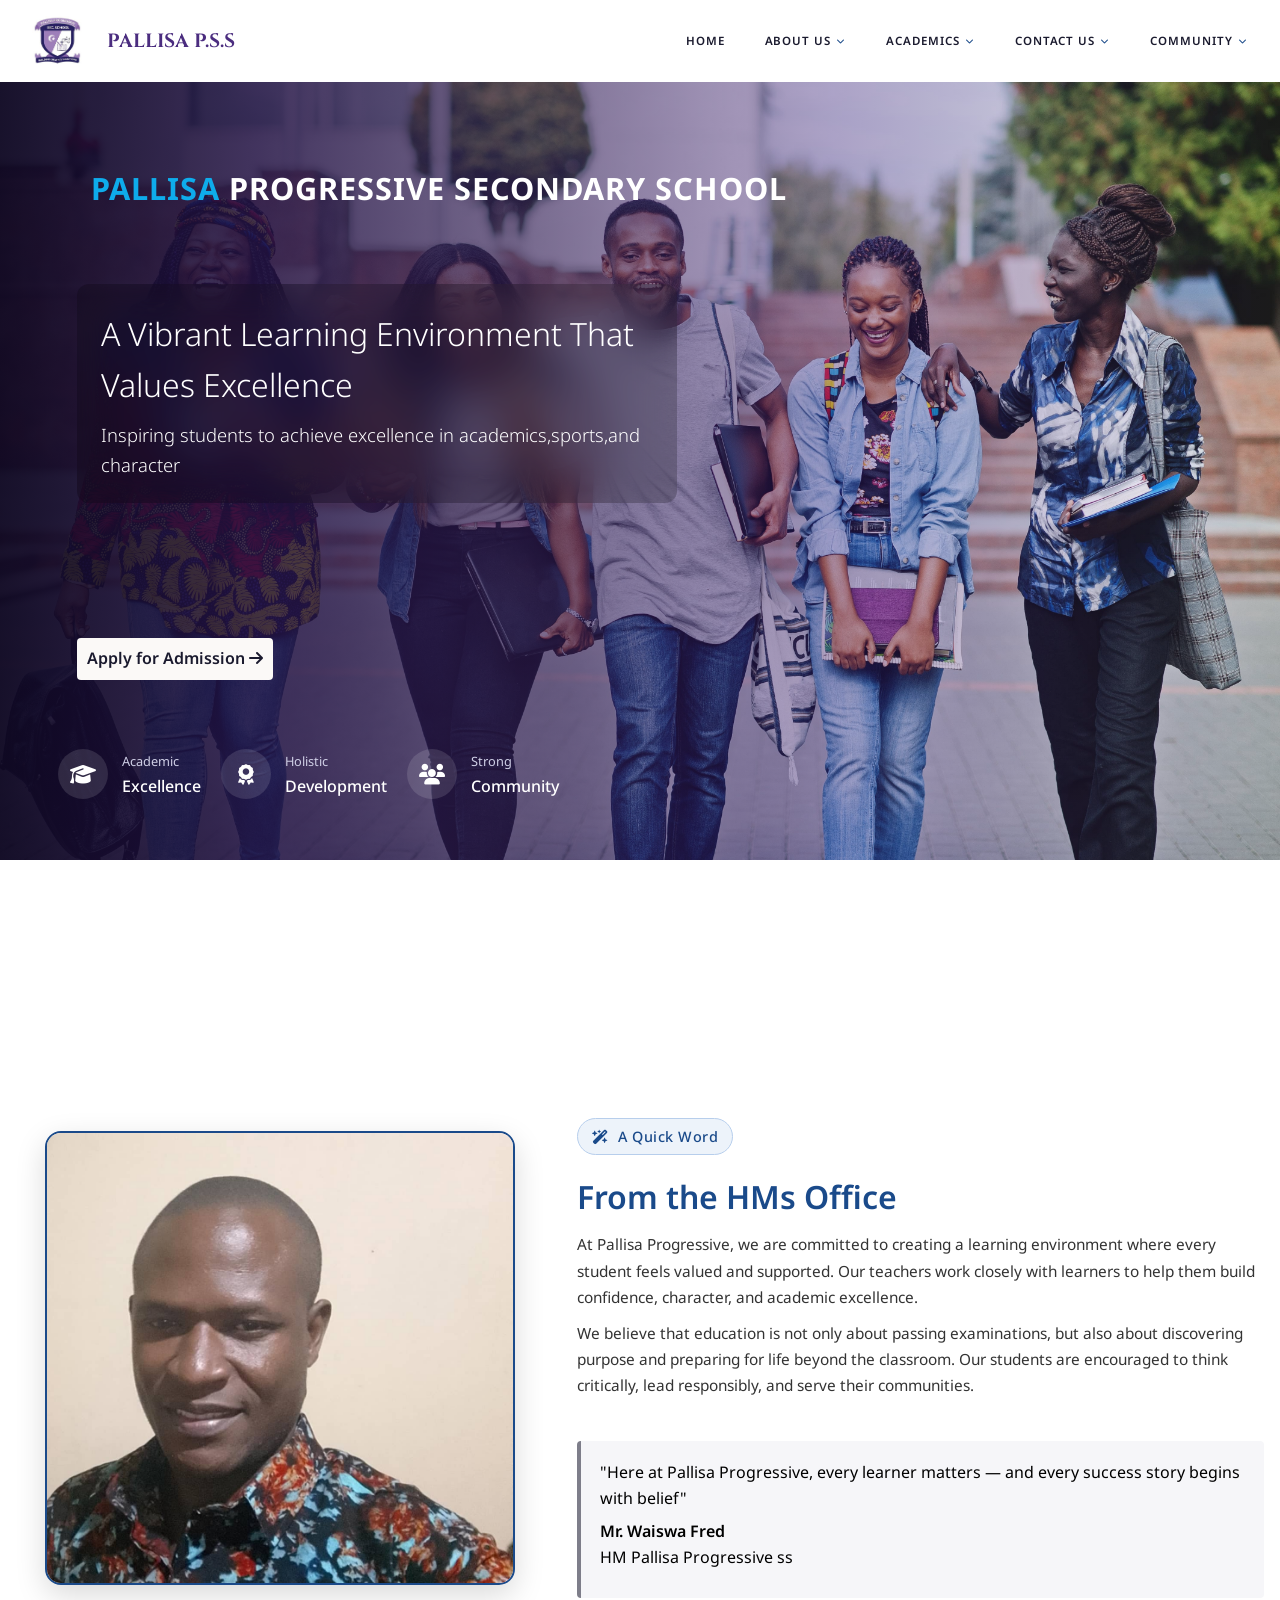
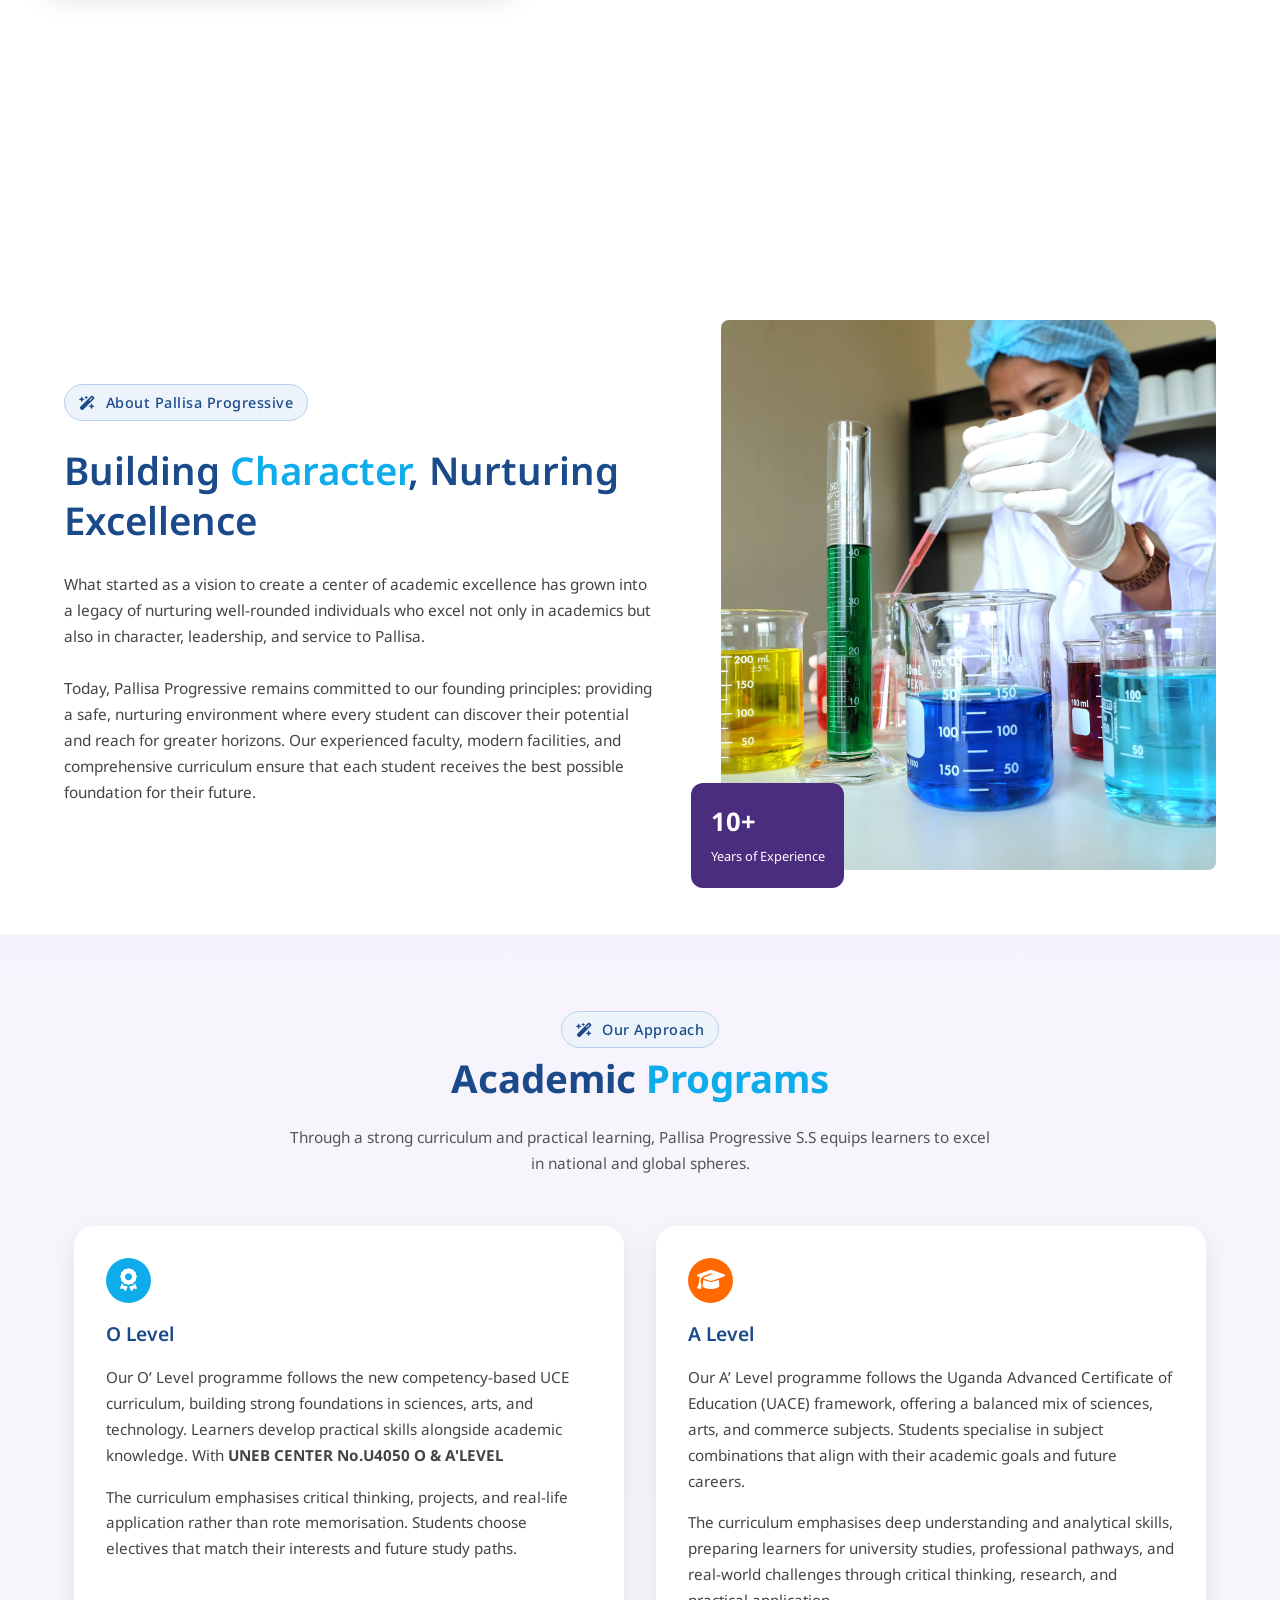
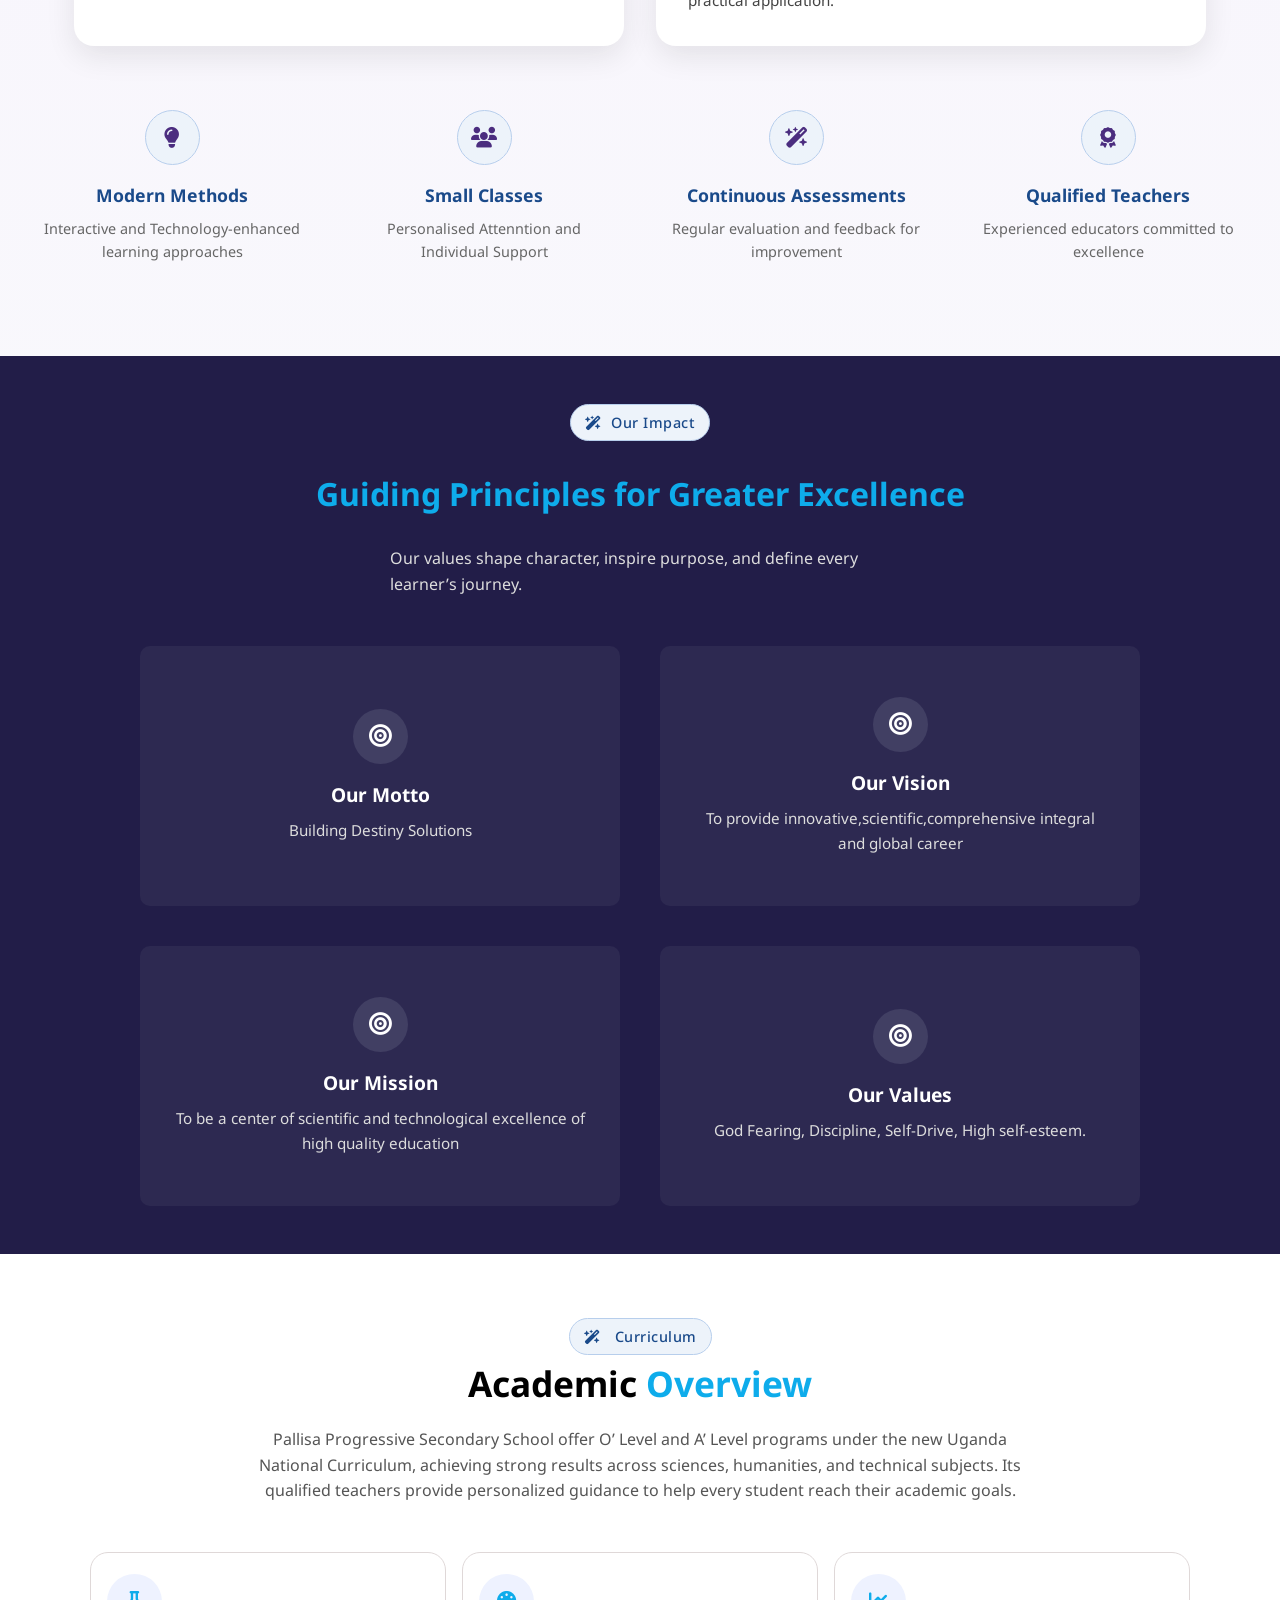
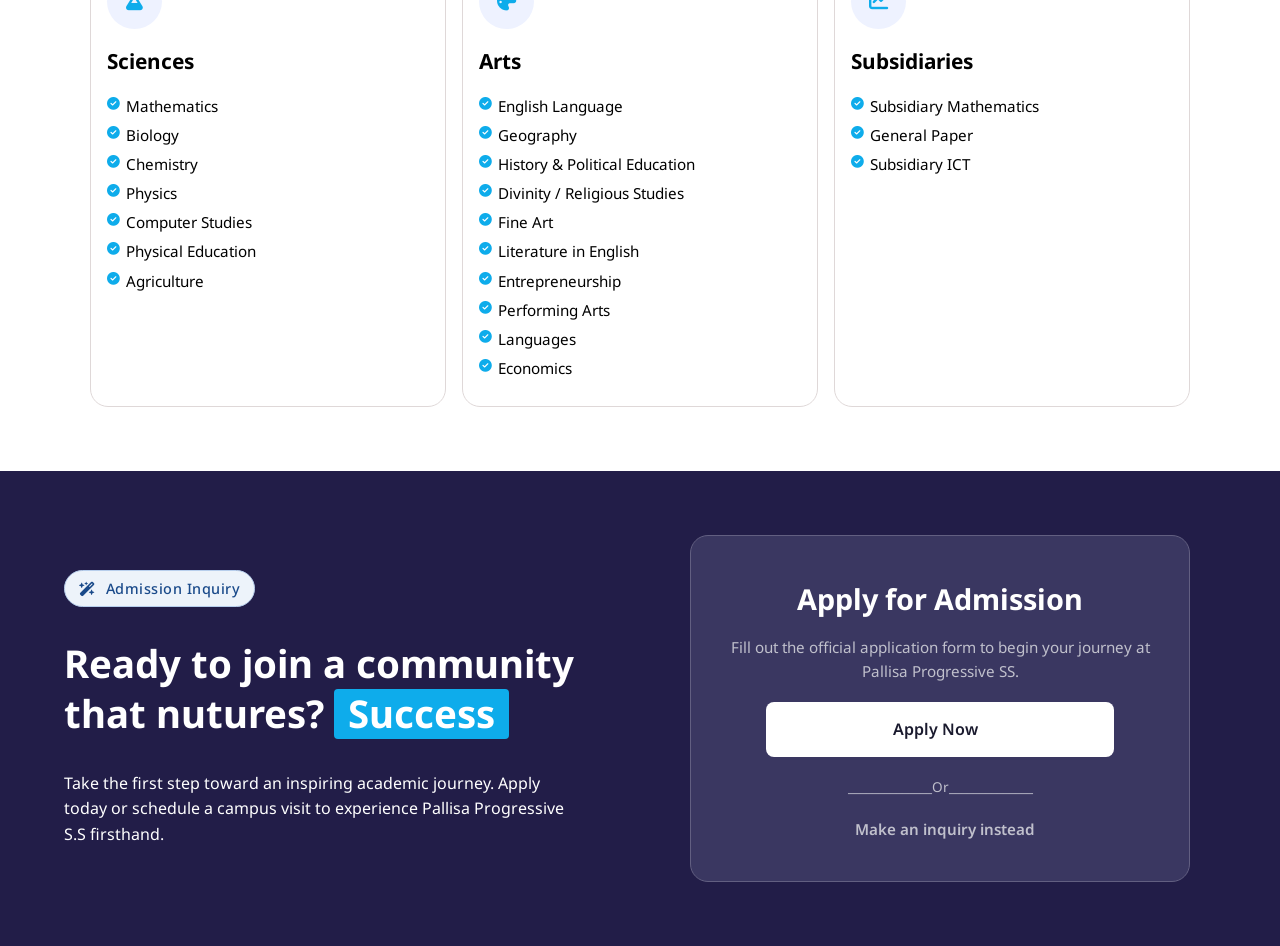
==== commit e6d6e138: "Add files via upload" ====
--- a/index.html
+++ b/index.html
@@ -12,11 +12,7 @@
   <link rel="stylesheet" href="narbar.css">
   <link rel="stylesheet" href="responsiveness.css">
   <link rel="stylesheet" href="footer.css">
-  <script src="https://unpkg.com/aos@2.3.1/dist/aos.js" defer></script>
-
-  <script src="main.js" defer></script>
-  <script src="menu.js" defer></script>
-
+  
 </head>
 <body>
     <header>
@@ -498,5 +494,12 @@
 
 </section>
 </main>
+
+
+
+<script src="https://unpkg.com/aos@2.3.1/dist/aos.js"></script>
+  <script src="main.js"></script>
+  <script src="menu.js"></script>
+
 </body>
 </html>
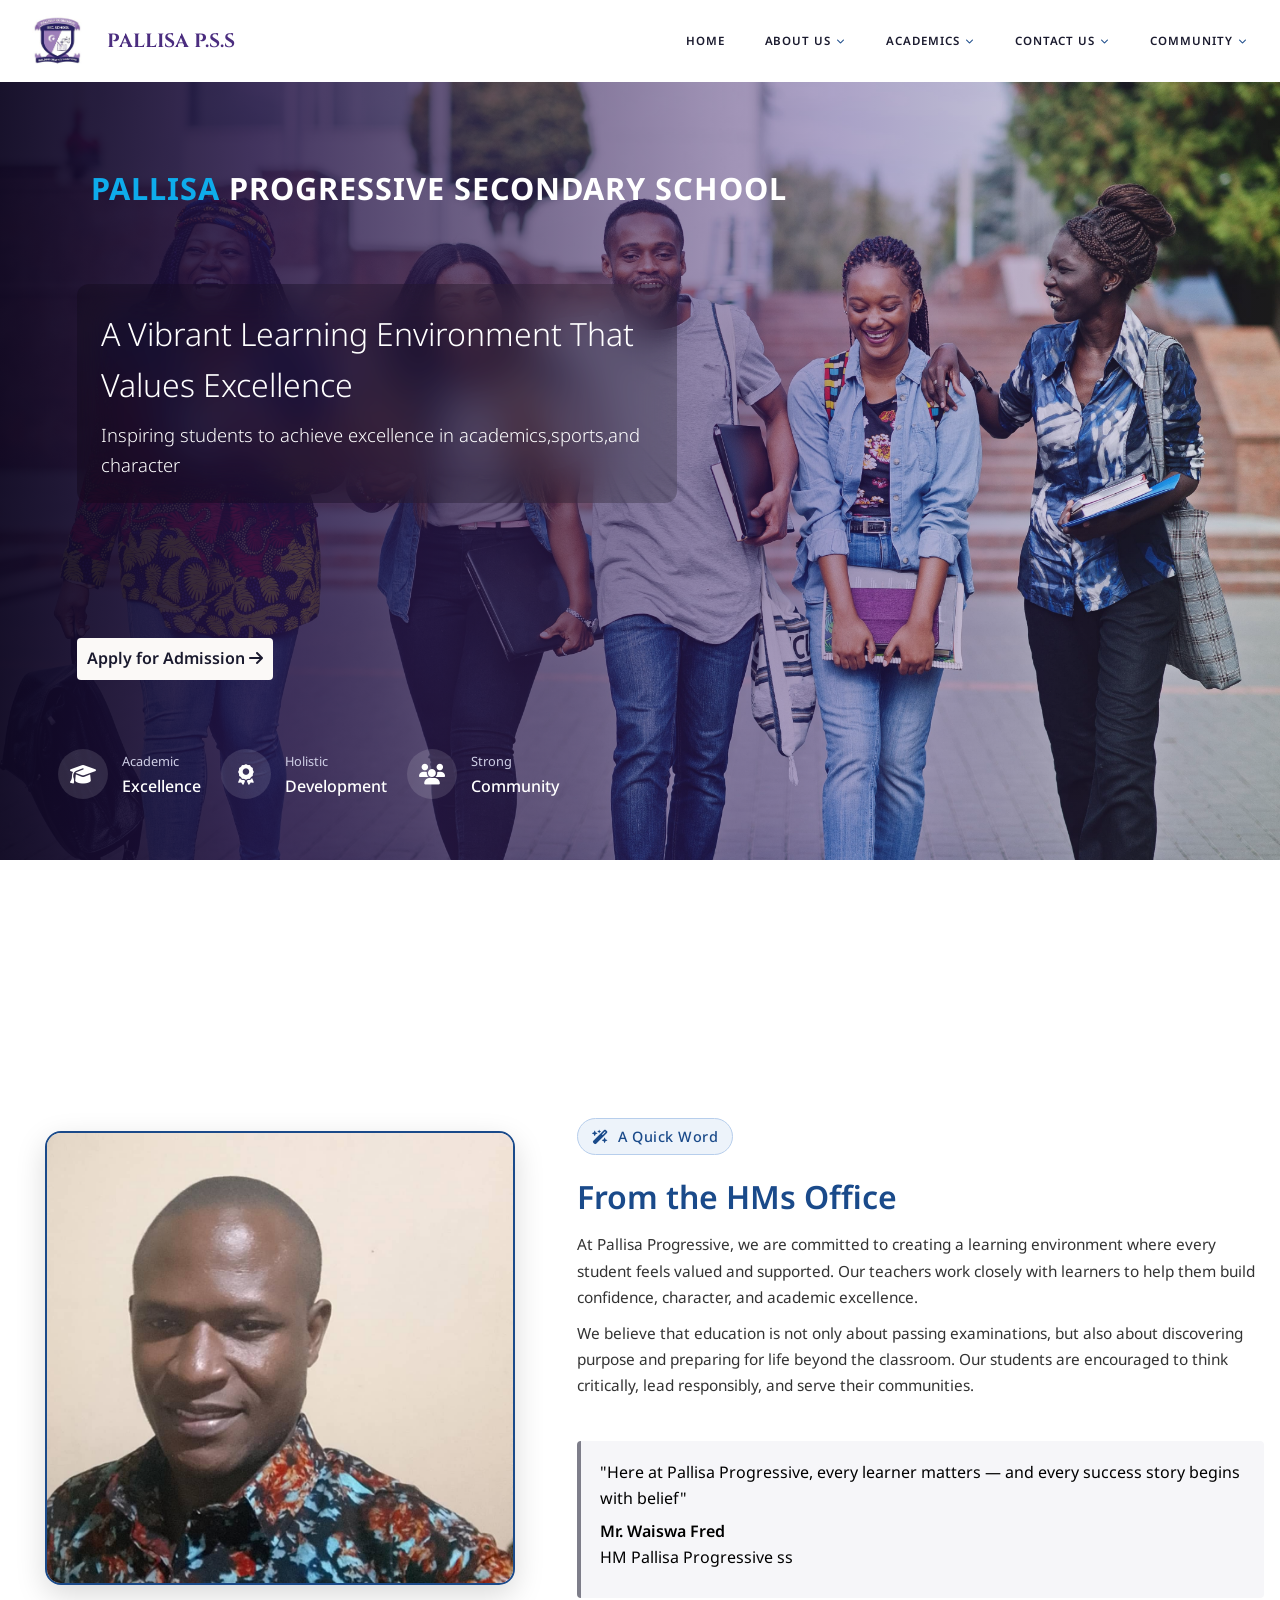
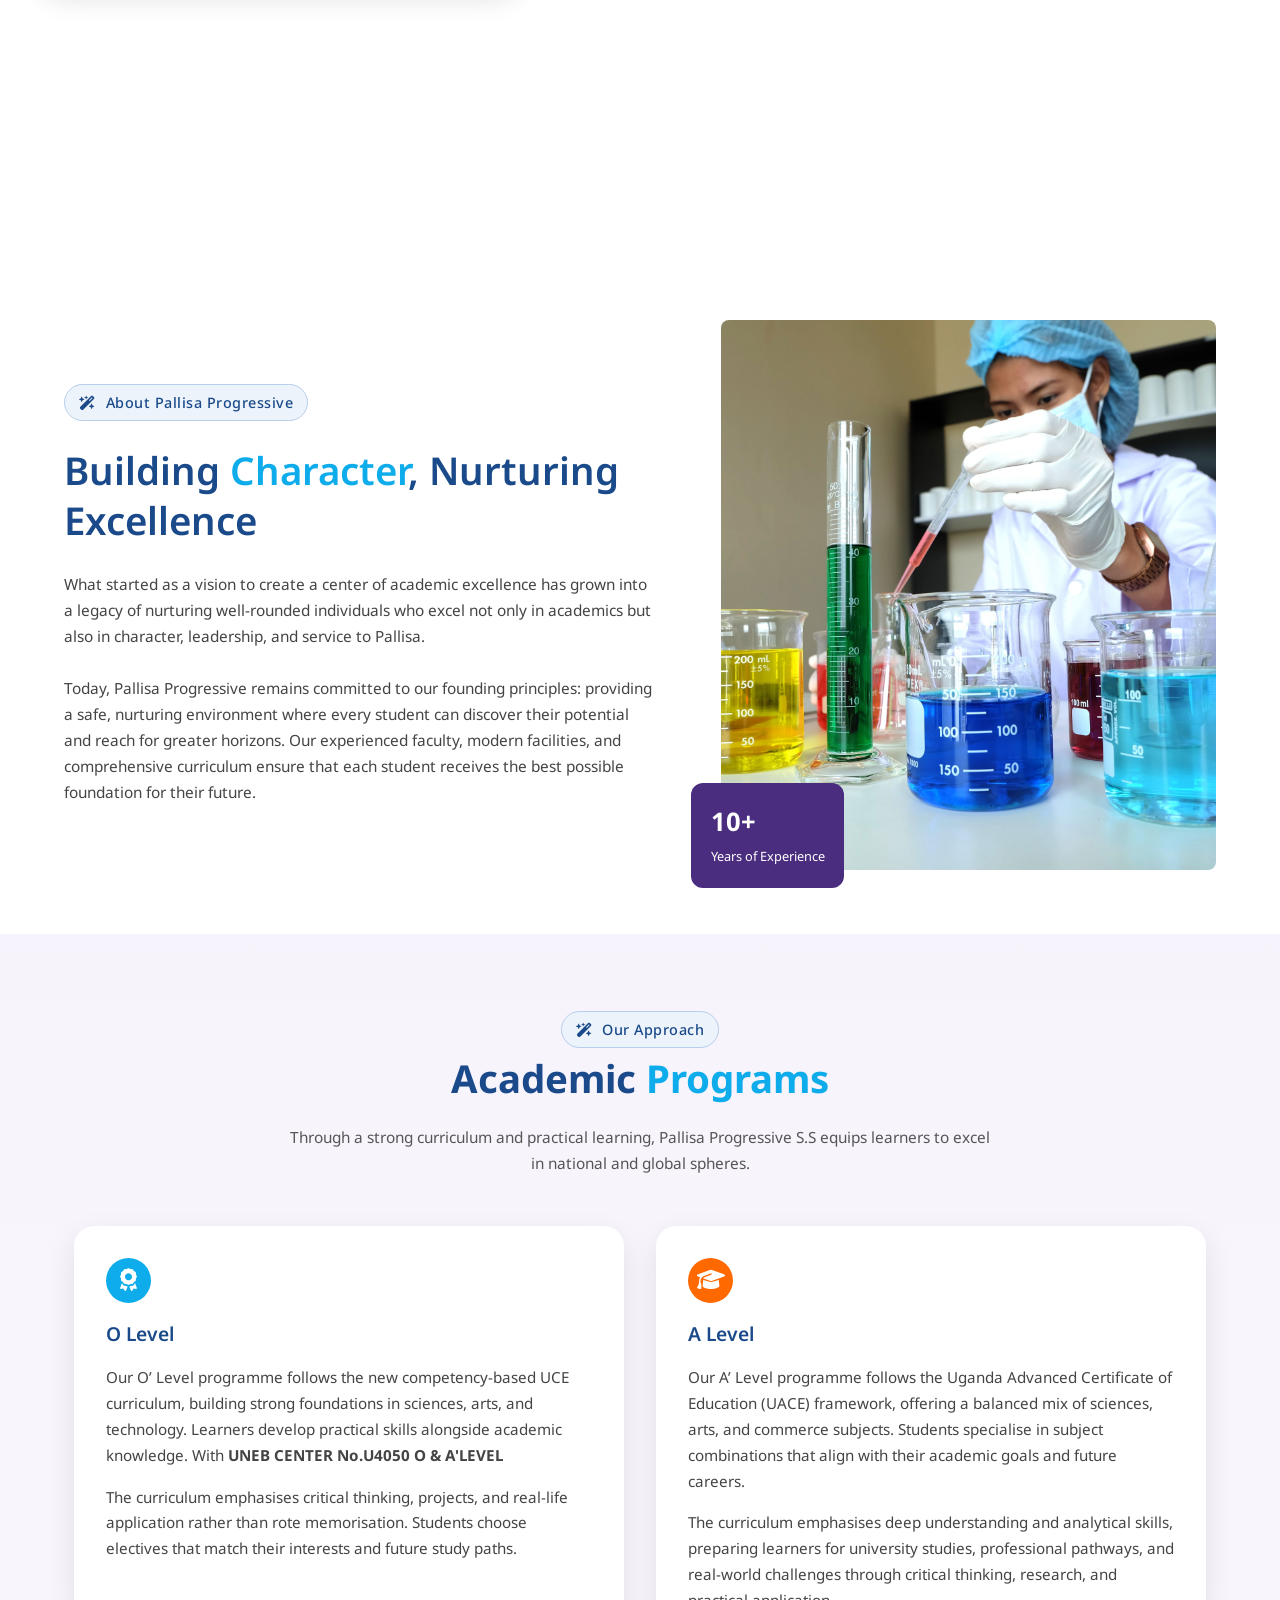
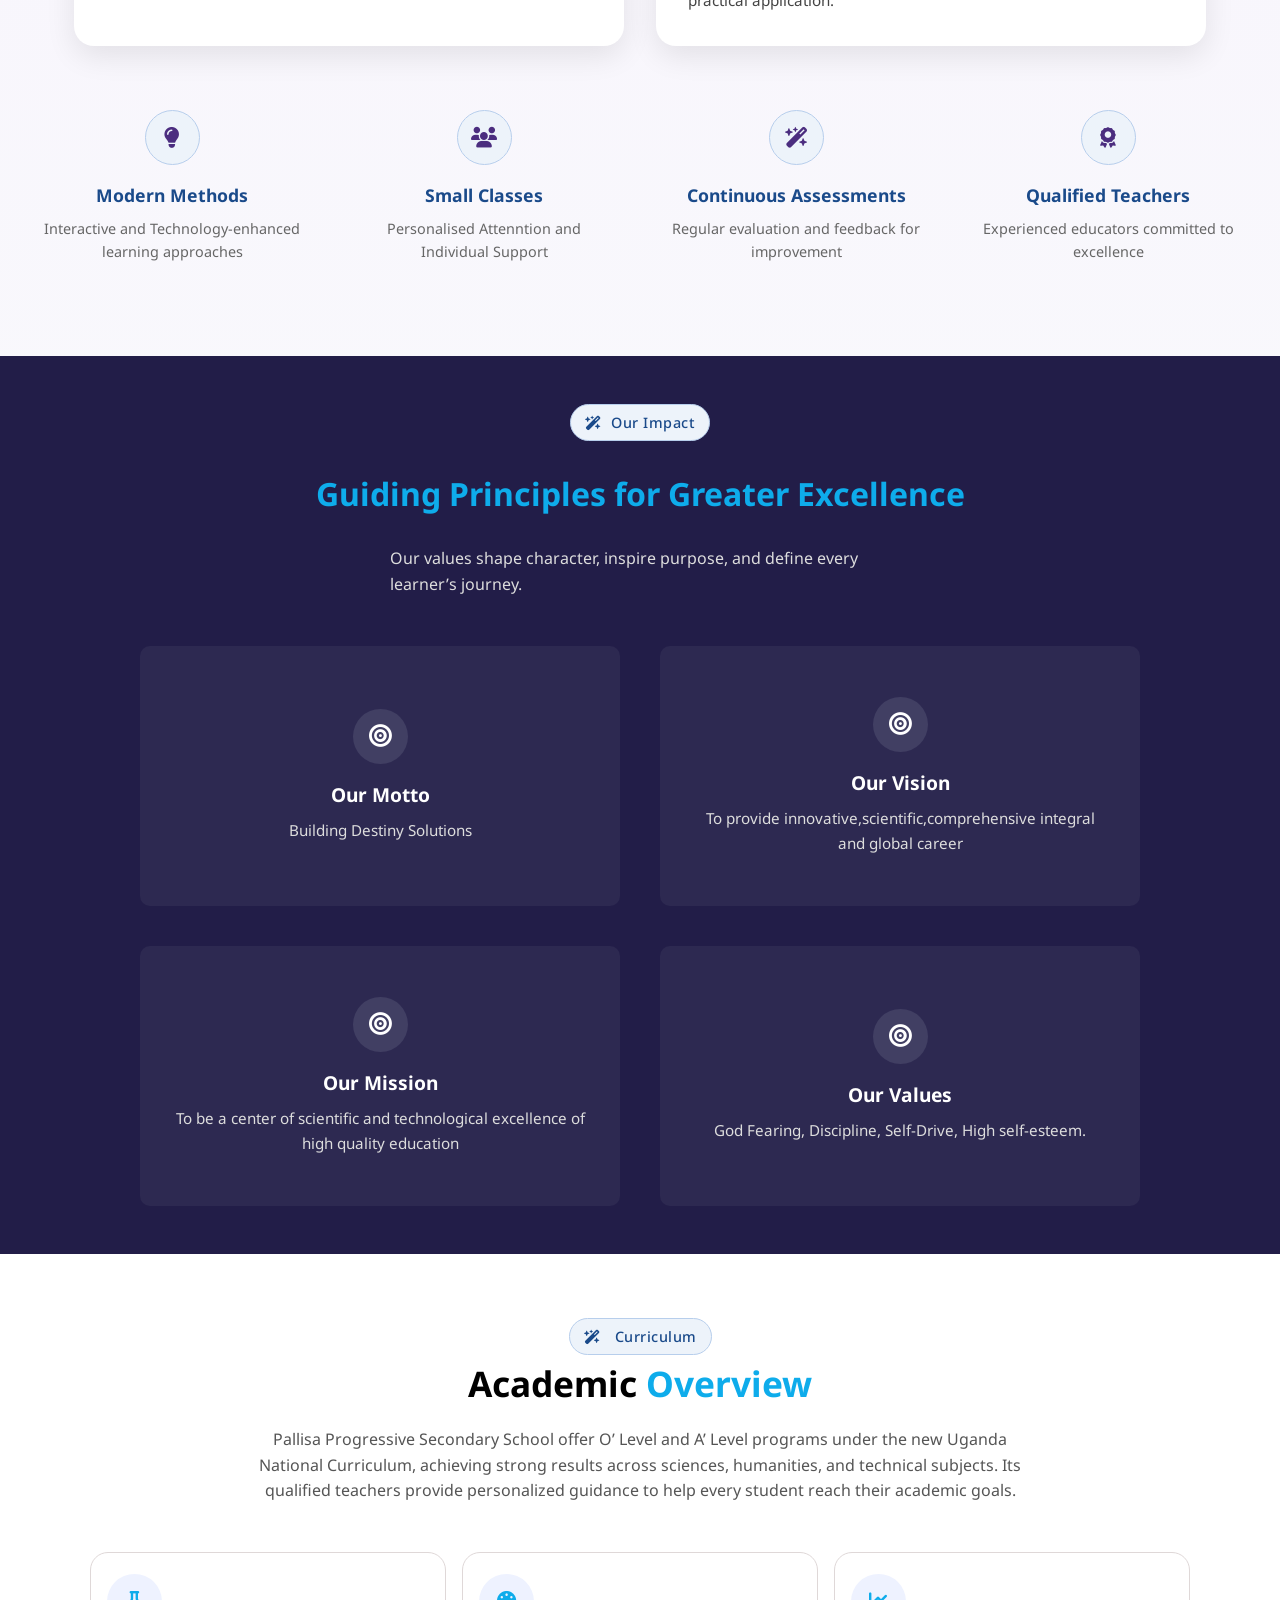
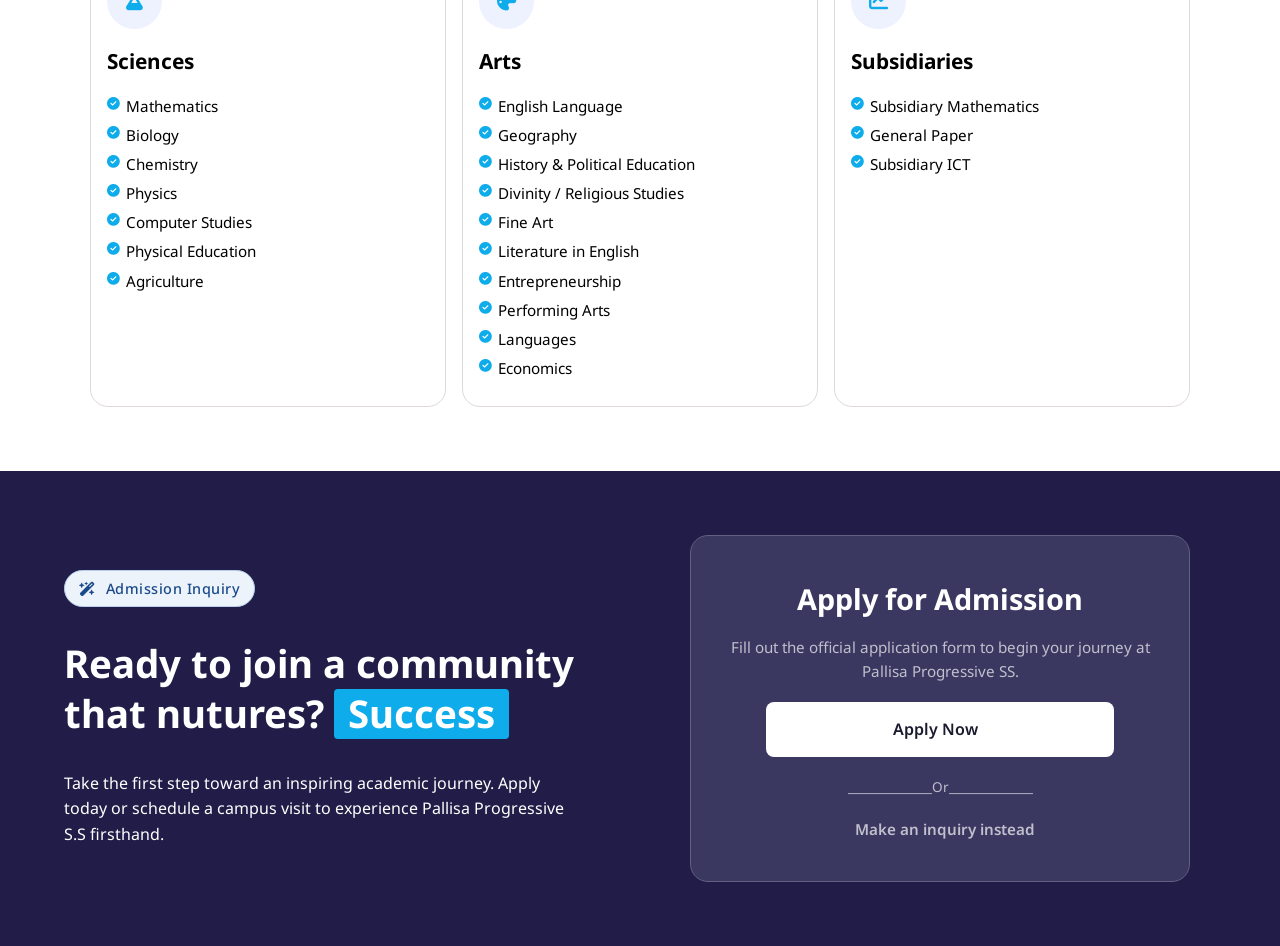
==== commit 1213190d: "Add files via upload" ====
--- a/index.html
+++ b/index.html
@@ -234,7 +234,7 @@
 
 
  <!--HEADTEACHER WELCOME REMARKS-->
- <section class="quick_word_from_headteacher container" data-aos="fade-up">
+ <section class="quick_word_from_headteacher container">
     <div class="content__left">
       <img src="/images/waiswa3.jpg" alt="HEADTEACHER">
     </div>
@@ -263,7 +263,7 @@
  </section>
 
     <!--ABOUT PALLISA SS-->
-    <section class="about__us__section" data-aos="fade-up">
+    <section class="about__us__section" >
             <div class="about_us_content_left">
                 <div class="quick__badge"><i class="fa-solid fa-wand-magic-sparkles"></i>About Pallisa Progressive</div>
                 <h1>Building <span id="heroBage2">Character</span>, Nurturing Excellence</h1>
@@ -292,7 +292,7 @@
     </section>
 
     <!--OUR APPROACH-->
-<section class="Our_approah_section container" data-aos="fade-up">
+<section class="Our_approah_section container" >
         <div class="our__approach_header">
           <div class="quick__badge"><i class="fa-solid fa-wand-magic-sparkles"></i>Our Approach</div>
           <h1>Academic <span id="heroBage2">Programs</span></h1>
@@ -364,7 +364,7 @@
 
 <!--MISSION,MOTTO,AND OTHERS-->
 
-<section class="mission_motto_vision_section container" data-aos="fade-up">
+<section class="mission_motto_vision_section container">
       <div class="mission_header">
         <div class="quick__badge"><i class="fa-solid fa-wand-magic-sparkles"></i>Our Impact</div>
         <h1>Guiding Principles for Greater Excellence</h1>
@@ -400,7 +400,7 @@
 </section>
 
 
-<section class="academic_section container" data-aos="fade-up">
+<section class="academic_section container">
         <div class="quick__badge"><i class="fa-solid fa-wand-magic-sparkles"></i> Curriculum</div>
         <h2 class="academic_title">Academic <span id="heroBage2">Overview</span></h2>
 
@@ -470,7 +470,7 @@
 </section>
 
 
-<section class="call_to_action" data-aos="fade-up">
+<section class="call_to_action">
      <div class="call_to_action_left_side">
       <div class="quick__badge"><i class="fa-solid fa-wand-magic-sparkles"></i>Admission Inquiry</div>
       <h2>Ready to join a community that nutures? <span id="changingText"></span></h2>
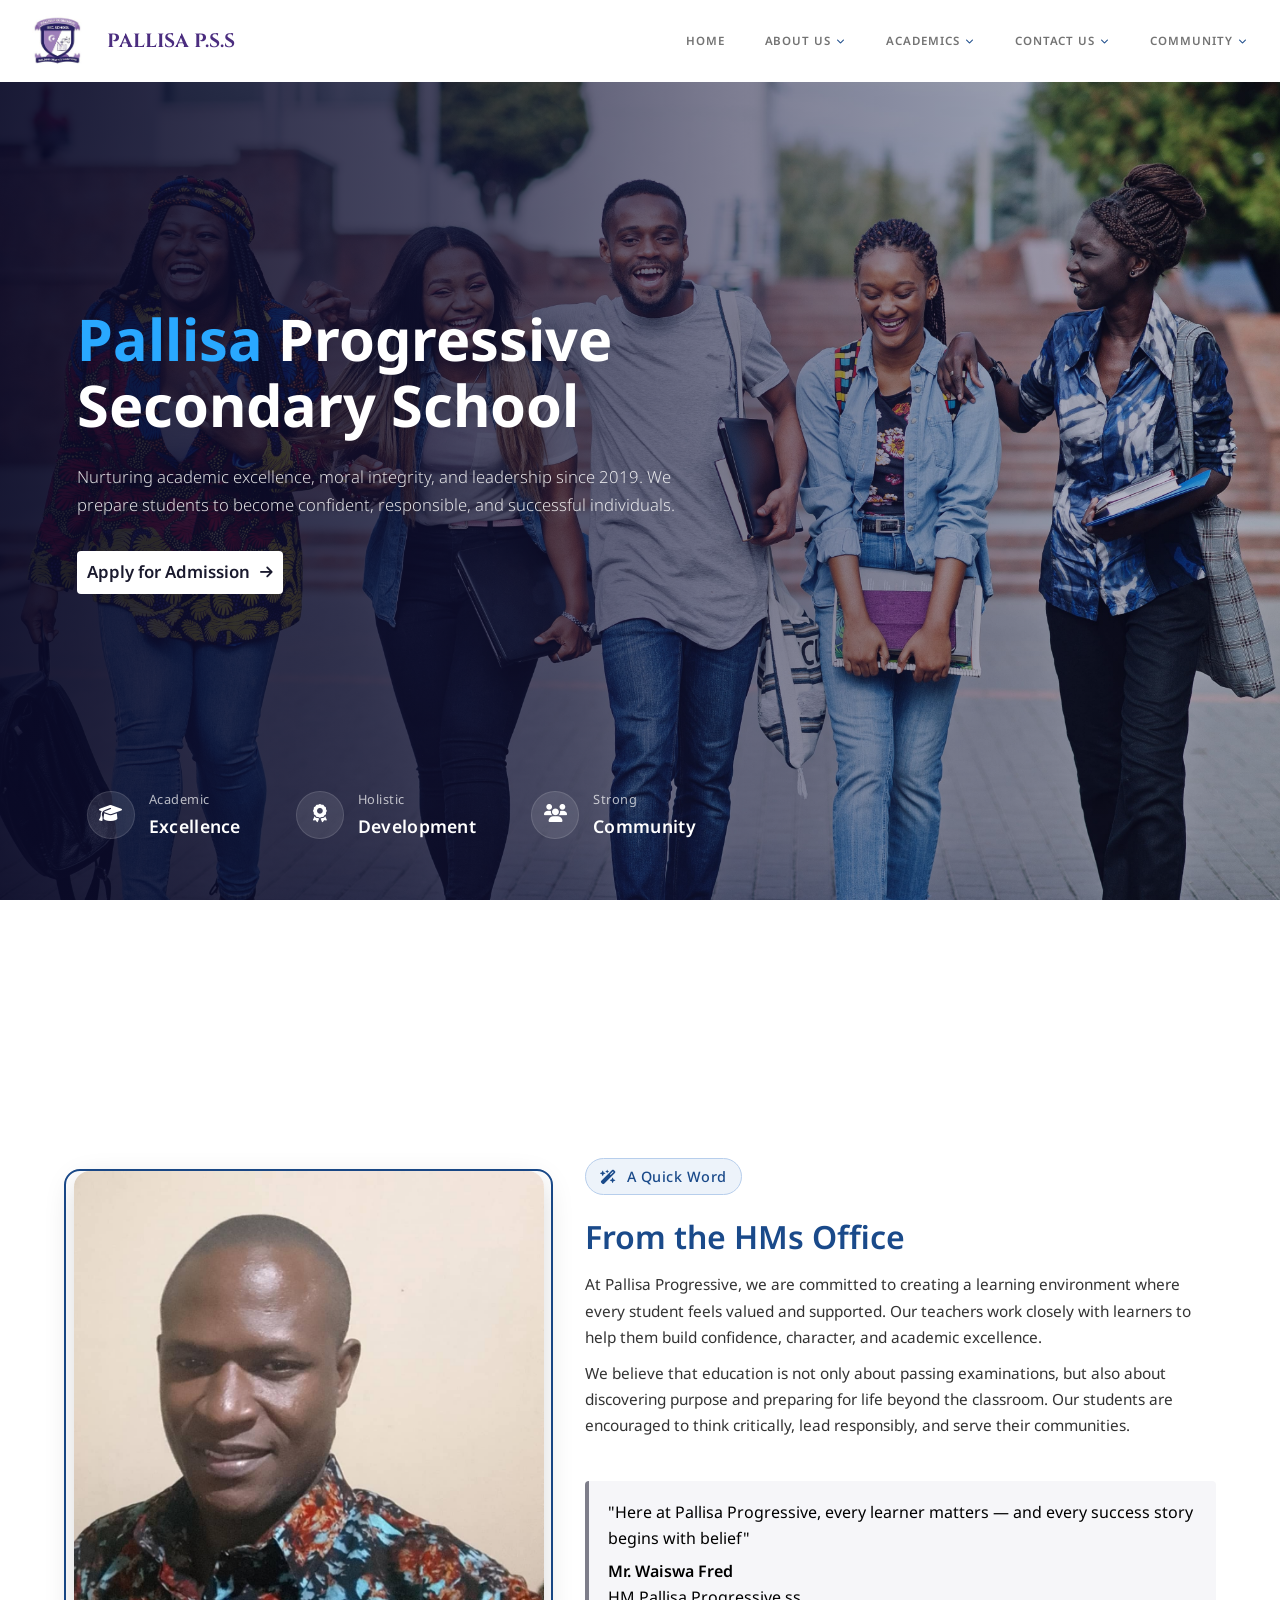
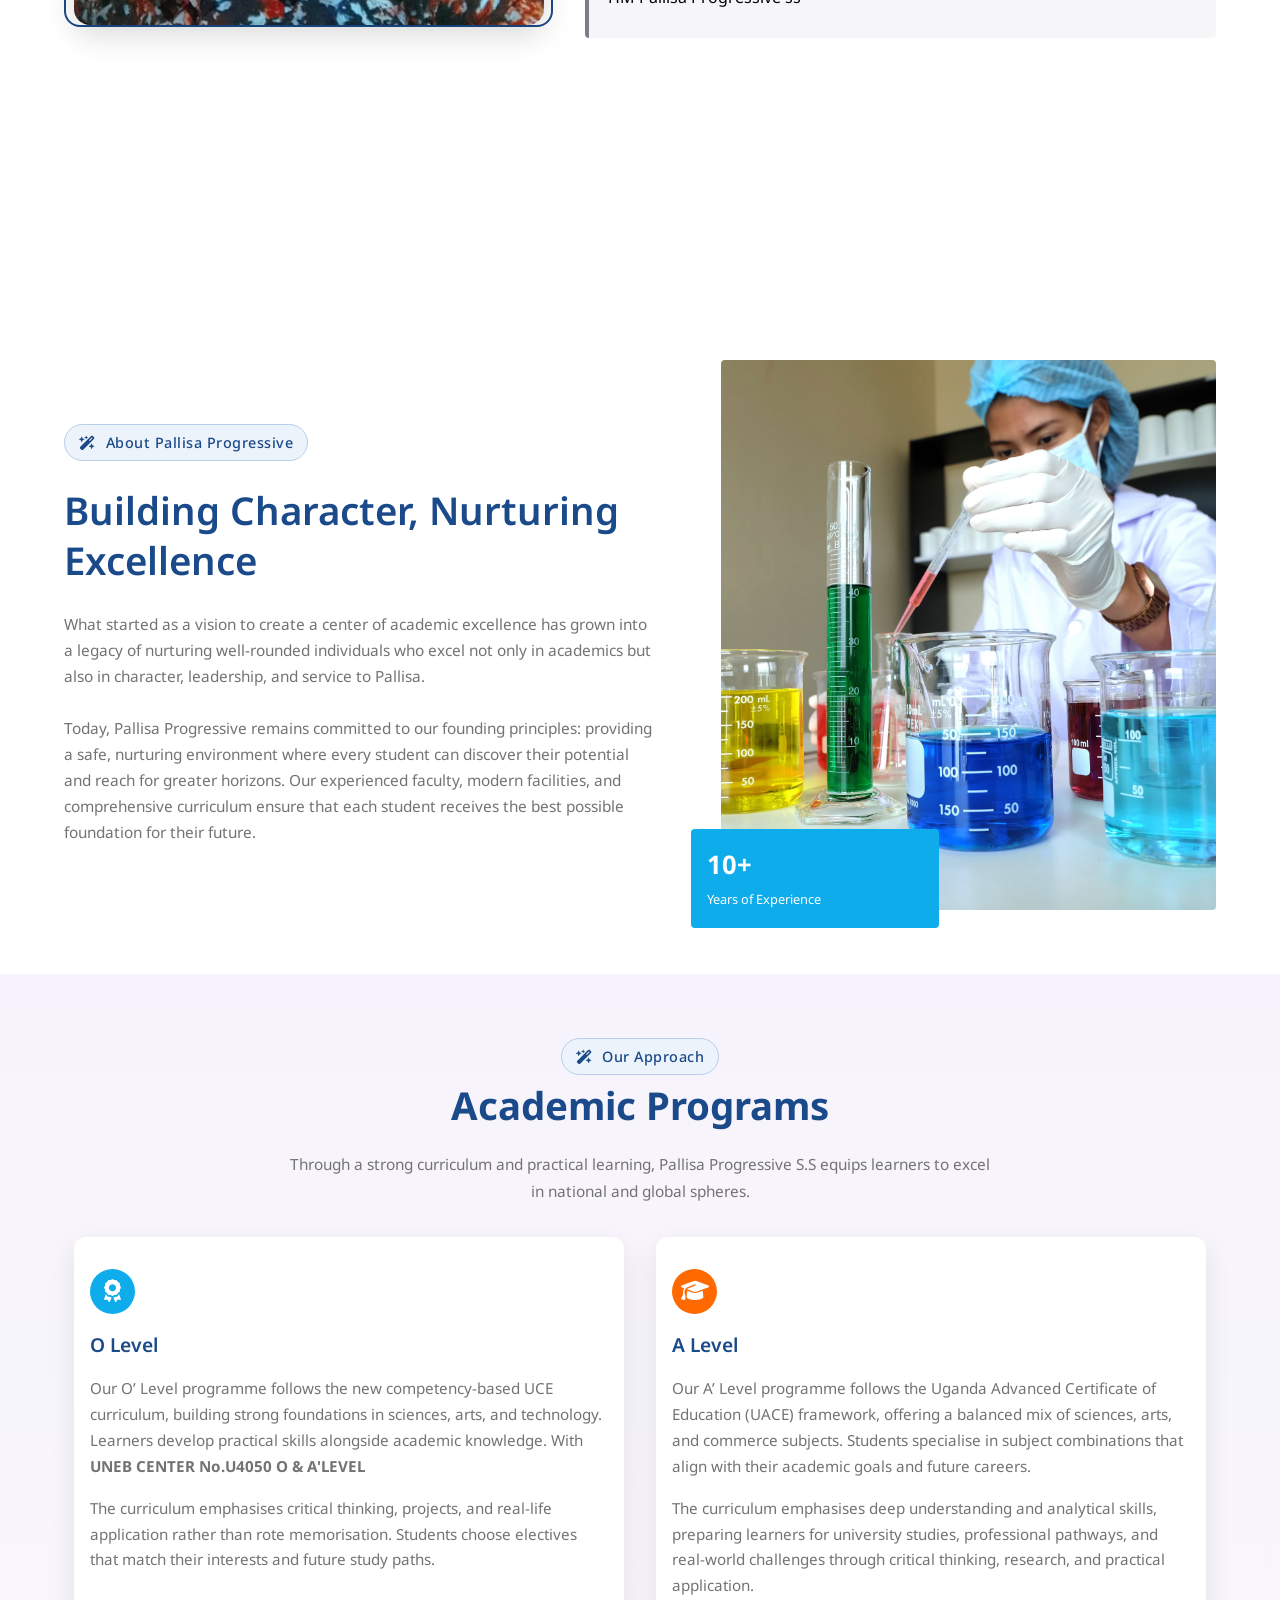
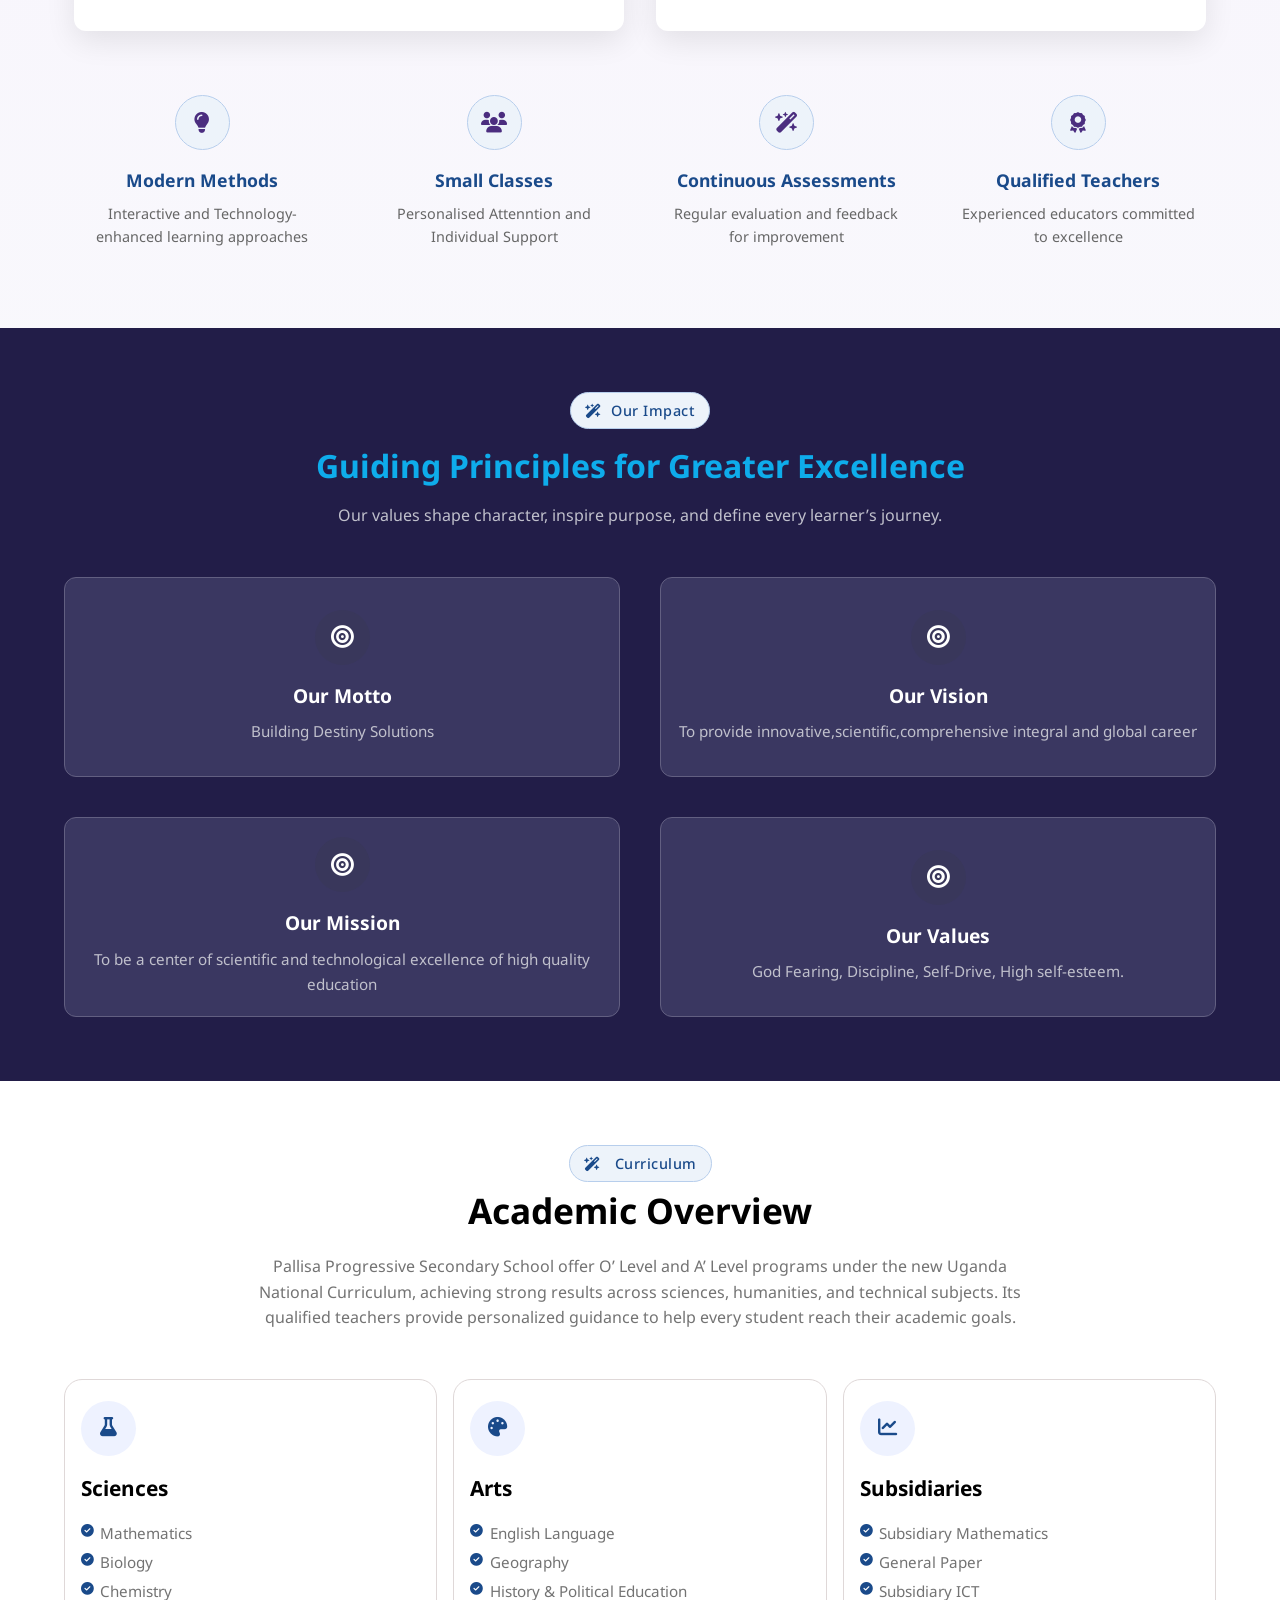
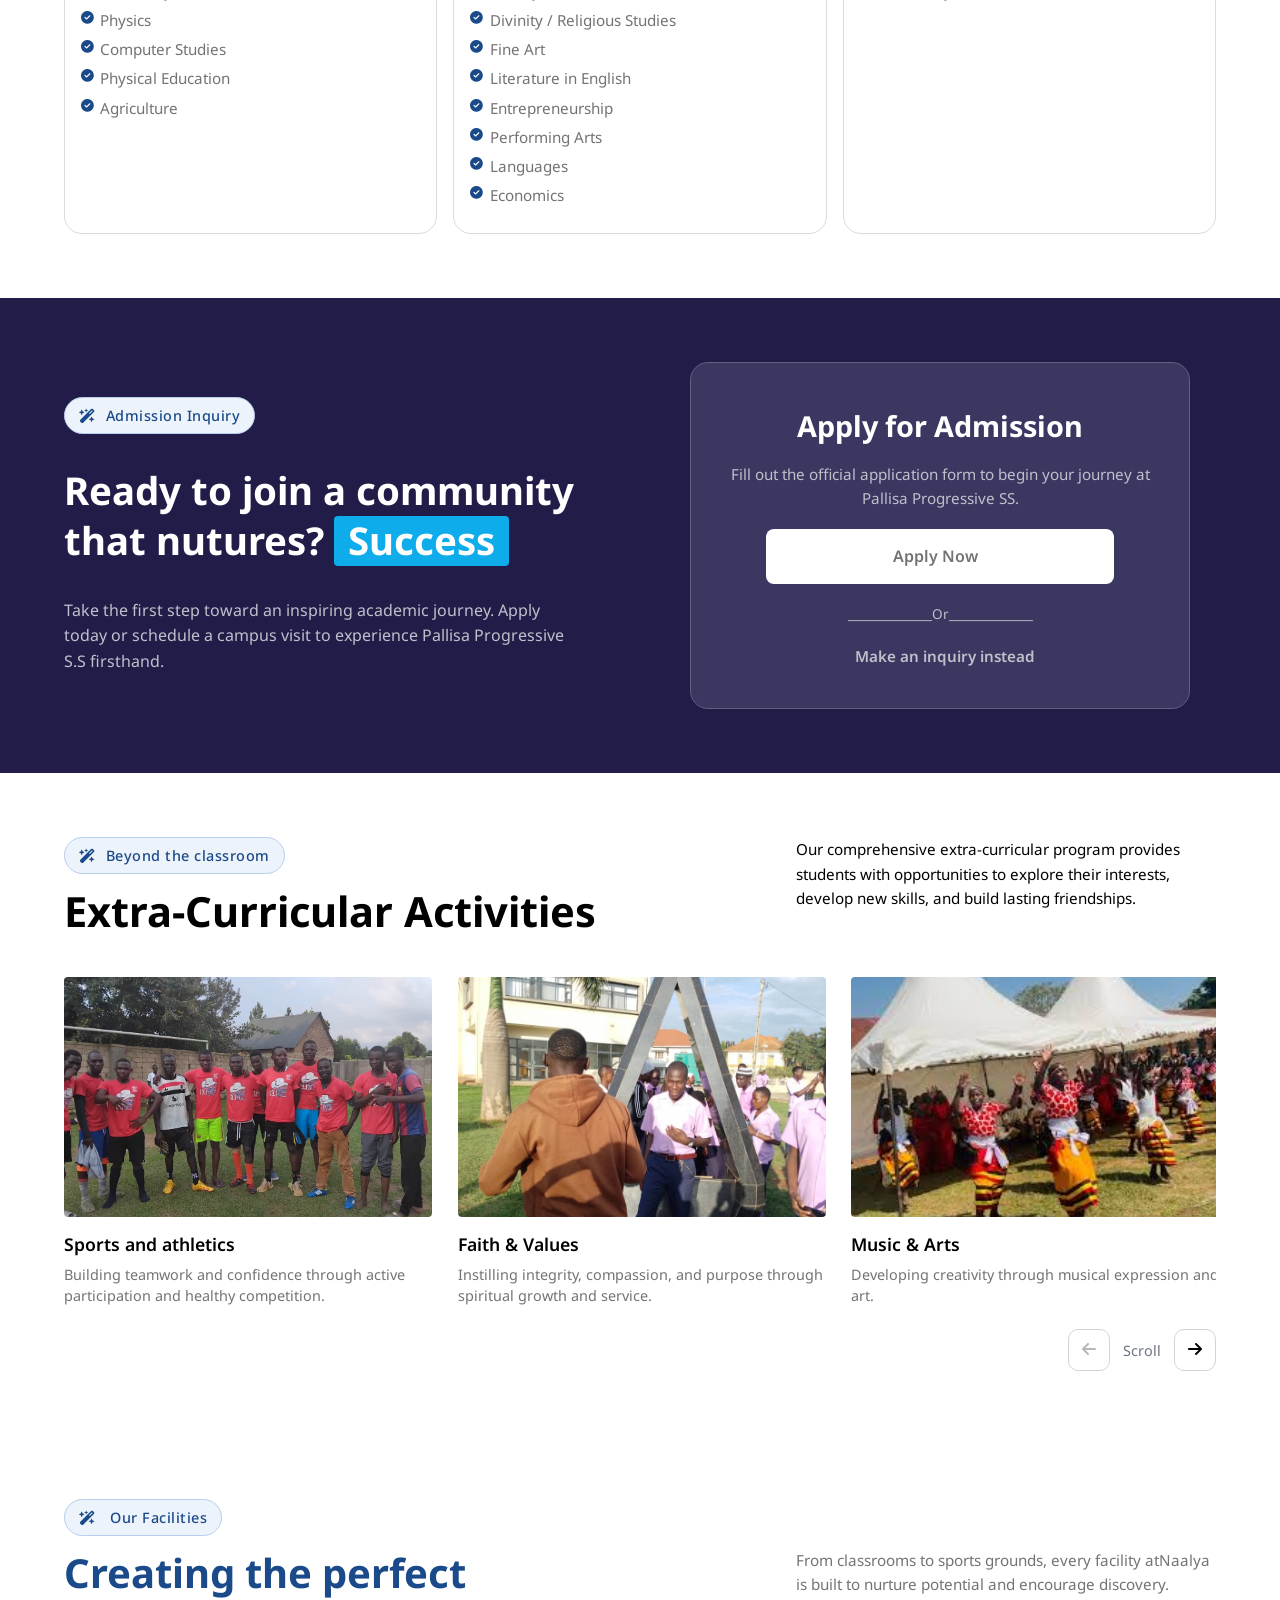
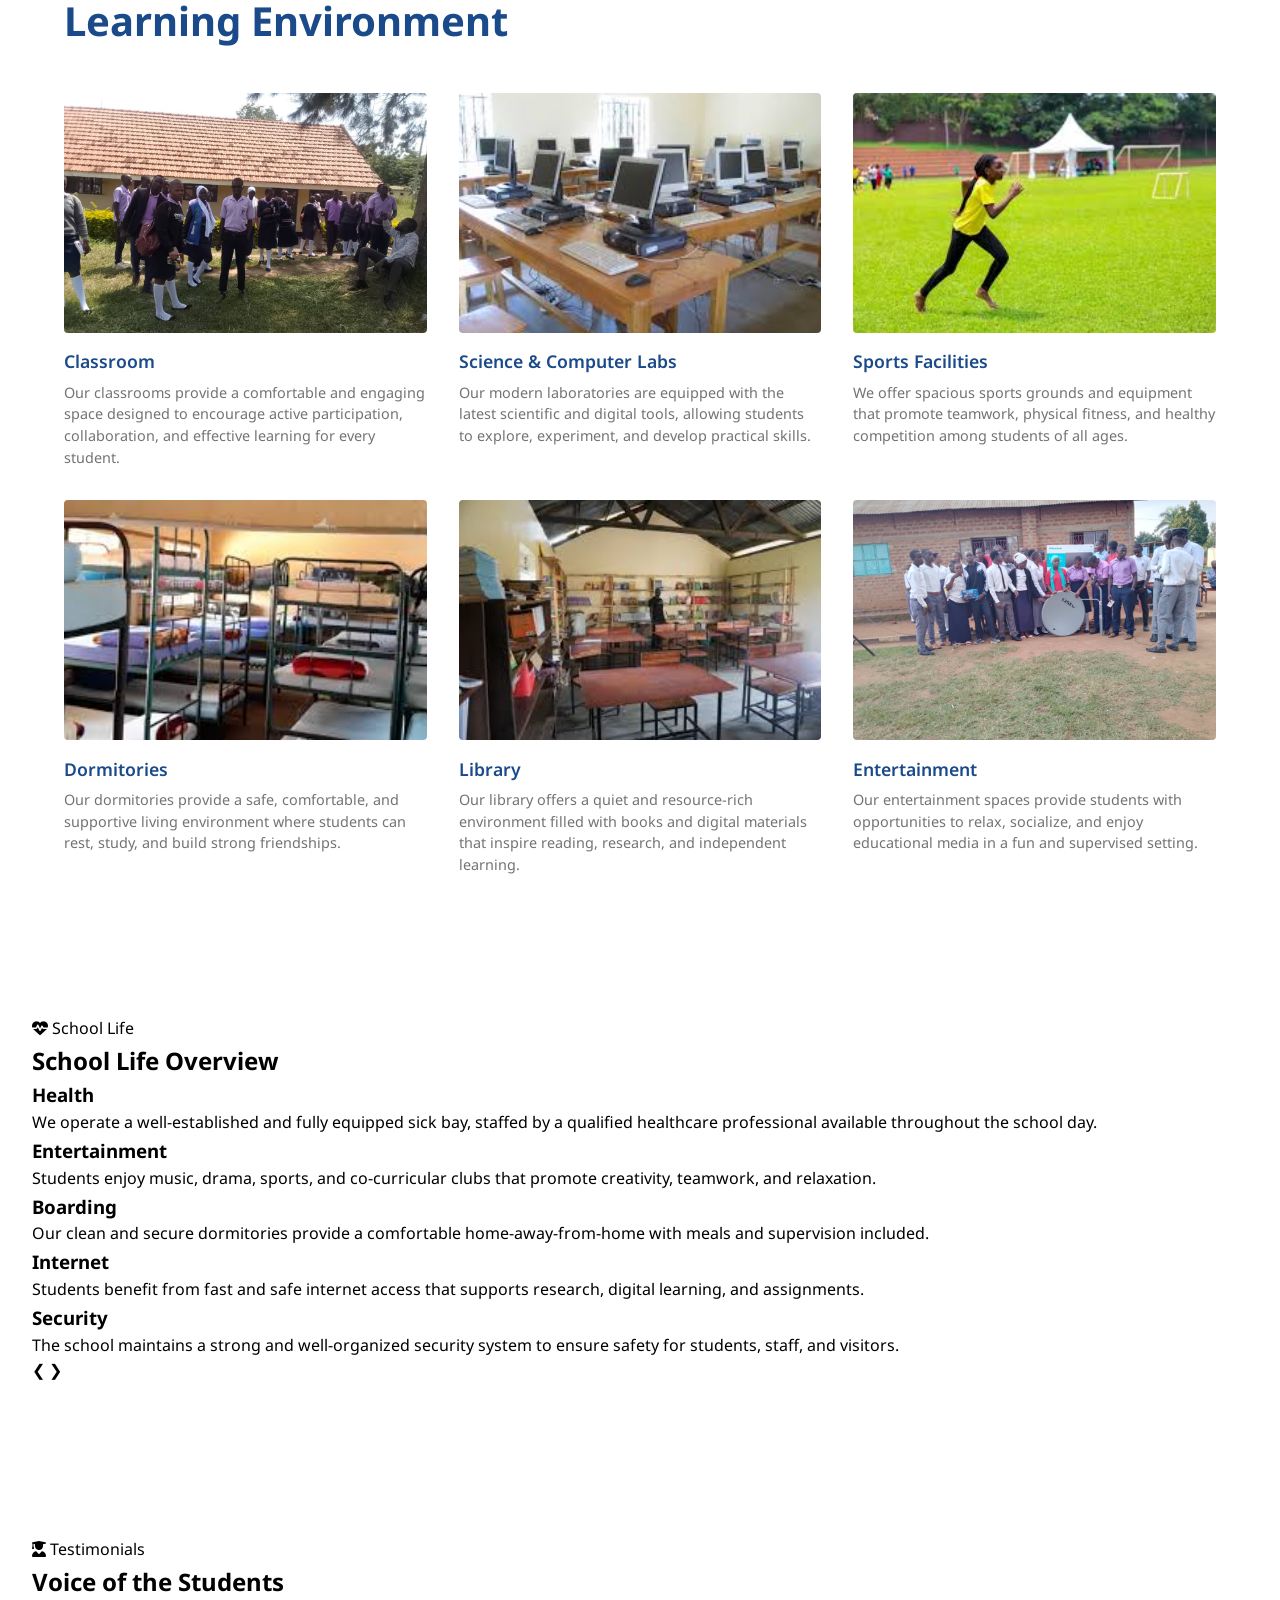
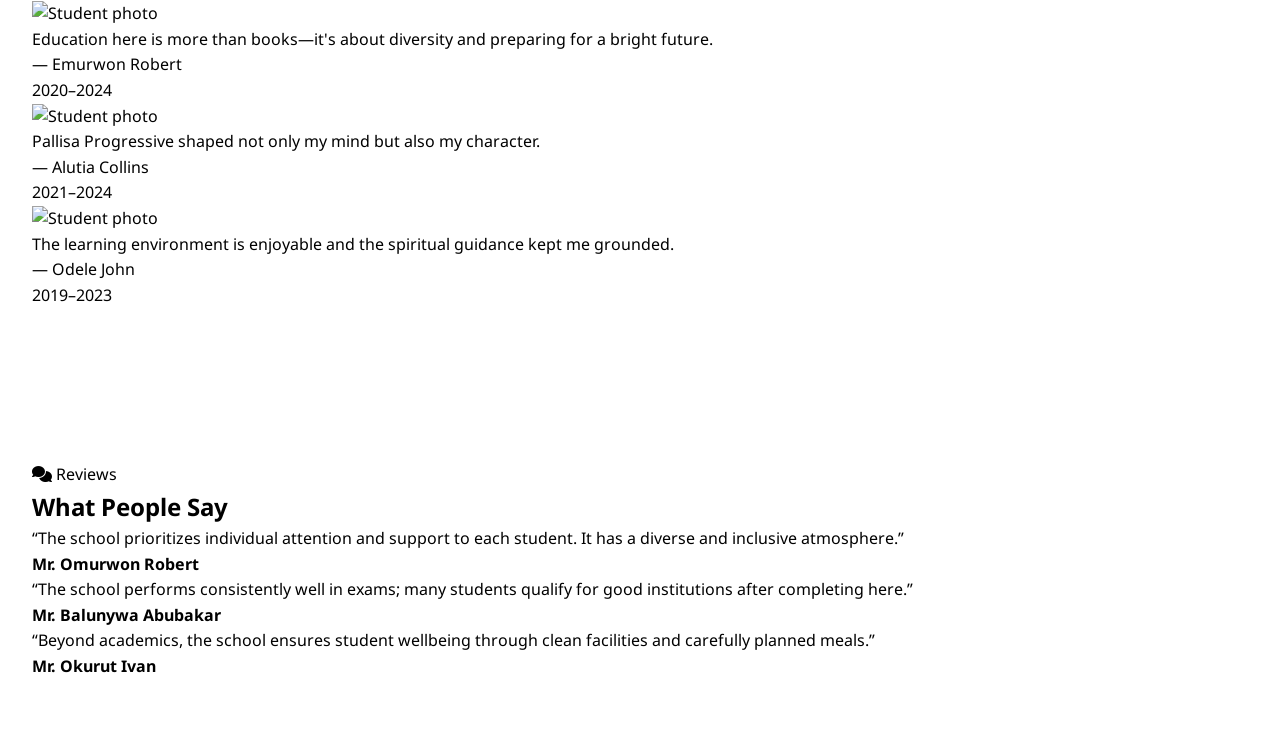
==== commit 815e4ba5: "Add files via upload" ====
--- a/index.html
+++ b/index.html
@@ -7,12 +7,13 @@
 
   <link rel="stylesheet" href="https://cdnjs.cloudflare.com/ajax/libs/font-awesome/4.7.0/css/font-awesome.min.css">
   <link href="https://cdnjs.cloudflare.com/ajax/libs/font-awesome/6.5.0/css/all.min.css" rel="stylesheet">
-  <link href="https://unpkg.com/aos@2.3.1/dist/aos.css" rel="stylesheet">
   <link rel="stylesheet" href="style.css"/>
   <link rel="stylesheet" href="narbar.css">
   <link rel="stylesheet" href="responsiveness.css">
   <link rel="stylesheet" href="footer.css">
-  
+  <script src="main.js" defer></script>
+  <script src="menu.js" defer></script>
+
 </head>
 <body>
     <header>
@@ -154,89 +155,85 @@
   
   <!--MAIN ─────────────────────────────────────── -->
 <main>
-
-   <div class="Homepage__hero__section">
-
-    <span class="hero-badge"><h1><span id="heroBage2">PALLISA</span> PROGRESSIVE SECONDARY SCHOOL</h1></span>
-
-    <div class="slider" id="slider">
-      <div class="overlay"></div>
-      <div class="slides">
-           <img src="/images/adimBlock.jpg" alt="image1" class="slide active">
-           <div class="caption active">
-              <h3>A Vibrant Learning Environment that Values Excellence</h3>
-               <p>Inspiring students to achieve excellence in academics,sports,and character</p>
-              
-           </div>
-           <img src="/images/researching-laboratory.jpg" alt="image2" class="slide">
-           <div class="caption">
-              <h3>A Science Based 'O'&'A' Level School Around Town</h3>
-              <p>Where young minds are shaped,talents are discovered and futures are built</p>
-           
-           </div>
-           <img src="/images/sports3.jpg" alt="image2" class="slide">
-           <div class="caption">
-              <h3>A Conducive Learning Environment for Your Child's Success</h3>
-              <p>Nurturing curiosity,fostering growth, and guiding students towards their dreams.</p>
-             
-           </div>
-      </div>
-
-    </div>
-
-    
-  
-      <!-- FLOATING BUTTONS -->
-    <div class="hero-floating-buttons">
-
-        <a href="academics.html#admmissions"
-           class="btn-primary">
-           Apply for Admission <i class="fa fa-arrow-right" aria-hidden="true"></i>
-        </a>
-    </div>
-
-    <!-- HERO FEATURE STRIP -->
-      <div class="hero-features">
-      <div class="feature">
-      <div class="icon">
-      <i class="fa-solid fa-graduation-cap"></i>
-      </div>
+<!-- HERO SECTION -->
+<div class="hero-section">
+  <div class="hero-content">
+    <!-- Title -->
+    <h1 class="hero-title">
+      <span class="highlight">
+        Pallisa
+      </span> Progressive Secondary School
+    </h1>
+
+    <!-- Description -->
+    <p class="hero-description">
+      Nurturing academic excellence, moral integrity, and leadership since 2019. 
+      We prepare students to become confident, responsible, and successful individuals.
+    </p>
+
+    <!-- CTA Button -->
+    <a href="academics.html#admmissions" class="hero-btn">
+      Apply for Admission 
+      <i class="fa-solid fa-arrow-right"></i>
+    </a>
+
+  </div>
+
+  <!-- FEATURE STRIP -->
+  <div class="hero-features">
+
+    <!-- Feature 1 -->
+    <div class="feature-item">
+
+      <div class="feature-icon">
+        <i class="fa-solid fa-graduation-cap"></i>
+      </div>
+
       <div class="feature-text">
-      <span>Academic</span>
-      <h3>Excellence</h3>
-      </div>
-      </div>
-
-
-      <div class="feature">
-      <div class="icon">
-      <i class="fa-solid fa-award"></i>
-      </div>
+        <span class="label">Academic</span>
+        <span class="value">Excellence</span>
+      </div>
+
+    </div>
+
+    <!-- Feature 2 -->
+    <div class="feature-item">
+
+      <div class="feature-icon">
+        <i class="fa-solid fa-award"></i>
+      </div>
+
       <div class="feature-text">
-      <span>Holistic</span>
-      <h3>Development</h3>
-      </div>
-      </div>
-
-
-      <div class="feature">
-      <div class="icon">
-      <i class="fa-solid fa-users"></i>
-      </div>
+        <span class="label">Holistic</span>
+        <span class="value">Development</span>
+      </div>
+
+    </div>
+
+    <!-- Feature 3 -->
+    <div class="feature-item">
+
+      <div class="feature-icon">
+        <i class="fa-solid fa-users"></i>
+      </div>
+
       <div class="feature-text">
-      <span>Strong</span>
-      <h3>Community</h3>
-      </div>
-      </div>
-      </div>
-
- </div>
+        <span class="label">Strong</span>
+        <span class="value">Community</span>
+      </div>
+
+    </div>
+
+  </div>
+
+</div>
+
 
 
  <!--HEADTEACHER WELCOME REMARKS-->
  <section class="quick_word_from_headteacher container">
     <div class="content__left">
-      <img src="/images/waiswa3.jpg" alt="HEADTEACHER">
+      <img src="images/waiswa3.jpg" alt="HEADTEACHER">
     </div>
 
     <!--Content left-->
@@ -280,7 +277,7 @@
 
             <div class="about__us__content__right">
               <div class="imageContainer">
-                <img src="/images/researching-laboratory.jpg" alt="Libray">
+                <img src="images/researching-laboratory.jpg" alt="Libray">
 
                 <div class="Year__Badge">
                   <h1>10+</h1>
@@ -292,7 +289,7 @@
     </section>
 
     <!--OUR APPROACH-->
-<section class="Our_approah_section container" >
+<section class="Our_approah_section container">
         <div class="our__approach_header">
           <div class="quick__badge"><i class="fa-solid fa-wand-magic-sparkles"></i>Our Approach</div>
           <h1>Academic <span id="heroBage2">Programs</span></h1>
@@ -364,7 +361,7 @@
 
 <!--MISSION,MOTTO,AND OTHERS-->
 
-<section class="mission_motto_vision_section container">
+<section class="mission_motto_vision_section container" >
       <div class="mission_header">
         <div class="quick__badge"><i class="fa-solid fa-wand-magic-sparkles"></i>Our Impact</div>
         <h1>Guiding Principles for Greater Excellence</h1>
@@ -470,7 +467,7 @@
 </section>
 
 
-<section class="call_to_action">
+<section class="call_to_action container">
      <div class="call_to_action_left_side">
       <div class="quick__badge"><i class="fa-solid fa-wand-magic-sparkles"></i>Admission Inquiry</div>
       <h2>Ready to join a community that nutures? <span id="changingText"></span></h2>
@@ -493,13 +490,499 @@
   </div>
 
 </section>
+
+
+
+<section class="extra_curricular_section container">
+
+  <div class="extra_header">
+    <div class="extra_title_side">
+        <div class="quick__badge">
+          <i class="fa-solid fa-wand-magic-sparkles"></i>Beyond the classroom
+        </div>
+        <h2 class="extra_heading">
+          <span id="heroBage2">
+            Extra-Curricular
+          </span>
+          Activities
+        </h2>
+    </div>
+    <p class="extra_description">
+      Our comprehensive extra-curricular program provides
+      students with opportunities to explore their interests,
+      develop new skills, and build lasting friendships.
+    </p>
+  </div>
+
+
+  <!--IMAGE SLIDER -->
+  <div class="extra_slider_wrapper">
+    <div class="extra_slider">
+      <div class="extra_track">
+        <!-- CARD 1 -->
+        <div class="extra_card">
+          <img src="images/sports1.jpg">
+          <h3>Sports and athletics</h3>
+          <p>
+            Building teamwork and confidence through
+            active participation and healthy competition.
+          </p>
+        </div>
+
+        <!-- CARD 2 -->
+        <div class="extra_card">
+          <img src="images/weThe.jpg">
+          <h3>Faith & Values</h3>
+          <p>
+            Instilling integrity, compassion,
+            and purpose through spiritual
+            growth and service.
+          </p>
+        </div>
+
+        <!-- CARD 3 -->
+        <div class="extra_card">
+          <img src="images/music-fest.jpeg">
+          <h3>Music & Arts</h3>
+          <p>
+            Developing creativity through
+            musical expression and art.
+          </p>
+        </div>
+        <!-- CARD 4 -->
+        <div class="extra_card">
+          <img src="images/music-fest.jpeg">
+          <h3>Music & Arts</h3>
+          <p>
+            Developing creativity through
+            musical expression and art.
+          </p>
+        </div>
+        <!-- CARD 5 -->
+        <div class="extra_card">
+          <img src="images/music-fest.jpeg">
+          <h3>Music & Arts</h3>
+          <p>
+            Developing creativity through
+            musical expression and art.
+          </p>
+        </div>
+      </div>
+    </div>
+
+
+    <!-- CONTROLS -->
+    <div class="extra_controls">
+        <button class="extra_btn prev">
+          <i class="fa-solid fa-arrow-left"></i>
+        </button>
+        <span class="scroll_text">
+          Scroll
+        </span>
+        <button class="extra_btn next">
+          <i class="fa-solid fa-arrow-right"></i>
+        </button>
+    </div>
+  </div>
+</section>
+
+
+<!--FACILITIES-->
+<section class="facilities_section container">
+    <div class="facilities_header">
+
+      <div class="facilities_left">
+        <div class="quick__badge">
+            <i class="fa-solid fa-wand-magic-sparkles"></i> Our Facilities
+          </div>
+        <h2>
+          Creating the perfect Learning Environment
+        </h2>
+      </div>
+      <p class="facilities_text">From classrooms to sports grounds, every facility atNaalya is built to nurture potential and encourage discovery.</p>
+    </div>
+
+    <div class="facilities_grid">
+
+      <div class="facility_card">
+        <img src="images/campus-1.jpg">
+        <h3>Classroom</h3>
+        <p>
+          Our classrooms provide a comfortable and engaging space 
+          designed to encourage active participation, collaboration, 
+          and effective learning for every student.
+        </p>
+      </div>
+
+
+      <div class="facility_card">
+        <img src="images/lab4.jpeg">
+        <h3>Science & Computer Labs</h3>
+        <p>
+          Our modern laboratories are equipped with the latest 
+          scientific and digital tools, allowing students to explore, 
+          experiment, and develop practical skills.
+        </p>
+      </div>
+
+
+      <div class="facility_card">
+        <img src="images/playground.jpeg">
+        <h3>Sports Facilities</h3>
+        <p>
+          We offer spacious sports grounds and equipment that promote 
+          teamwork, physical fitness, and healthy competition among 
+          students of all ages.
+        </p>
+      </div>
+
+
+      <div class="facility_card">
+        <img src="images/dormitories2.jpeg">
+        <h3>Dormitories</h3>
+        <p>
+          Our dormitories provide a safe, comfortable, and supportive 
+          living environment where students can rest, study, and build 
+          strong friendships.
+        </p>
+      </div>
+
+
+      <div class="facility_card">
+        <img src="images/library6.jpeg">
+        <h3>Library</h3>
+        <p>
+          Our library offers a quiet and resource-rich environment 
+          filled with books and digital materials that inspire reading, 
+          research, and independent learning.
+        </p>
+      </div>
+
+
+      <div class="facility_card">
+        <img src="images/dstv-students.jpg">
+        <h3>Entertainment</h3>
+        <p>
+          Our entertainment spaces provide students with opportunities 
+          to relax, socialize, and enjoy educational media in a fun 
+          and supervised setting.
+        </p>
+      </div>
+
+    </div>
+</section>
+
+<!-- =========================
+   SCHOOL LIFE OVERVIEW
+========================= -->
+
+<section class="school_life_section container">
+
+  <!-- HEADER -->
+
+  <div class="school_life_header">
+
+    <span class="section_badge">
+      <i class="fa-solid fa-heart-pulse"></i>
+      School Life
+    </span>
+
+    <h2 class="section_title">
+      School Life Overview
+    </h2>
+
+  </div>
+
+
+  <!-- SLIDESHOW -->
+
+  <div class="school_life_slider">
+
+    <!-- HEALTH -->
+
+    <div class="school_life_slide school_life_health">
+
+      <h3>Health</h3>
+
+      <p>
+        We operate a well-established and fully equipped sick bay, 
+        staffed by a qualified healthcare professional available 
+        throughout the school day.
+      </p>
+
+    </div>
+
+
+    <!-- ENTERTAINMENT -->
+
+    <div class="school_life_slide school_life_entertainment">
+
+      <h3>Entertainment</h3>
+
+      <p>
+        Students enjoy music, drama, sports, and co-curricular 
+        clubs that promote creativity, teamwork, and relaxation.
+      </p>
+
+    </div>
+
+
+    <!-- BOARDING -->
+
+    <div class="school_life_slide school_life_boarding">
+
+      <h3>Boarding</h3>
+
+      <p>
+        Our clean and secure dormitories provide a comfortable 
+        home-away-from-home with meals and supervision included.
+      </p>
+
+    </div>
+
+
+    <!-- INTERNET -->
+
+    <div class="school_life_slide school_life_internet">
+
+      <h3>Internet</h3>
+
+      <p>
+        Students benefit from fast and safe internet access 
+        that supports research, digital learning, and assignments.
+      </p>
+
+    </div>
+
+
+    <!-- SECURITY -->
+
+    <div class="school_life_slide school_life_security">
+
+      <h3>Security</h3>
+
+      <p>
+        The school maintains a strong and well-organized 
+        security system to ensure safety for students, 
+        staff, and visitors.
+      </p>
+
+    </div>
+
+
+    <!-- NAV BUTTONS -->
+
+    <button class="school_life_nav prev_btn">
+      &#10094;
+    </button>
+
+    <button class="school_life_nav next_btn">
+      &#10095;
+    </button>
+
+  </div>
+
+</section>
+
+
+
+<!-- =========================STUDENT TESTIMONIALS========================= -->
+
+<section class="student_voice_section container">
+  <div class="student_voice_header">
+    <span class="section_badge">
+      <i class="fa-solid fa-user-graduate"></i>
+      Testimonials
+    </span>
+
+    <h2 class="section_title">
+      Voice of the Students
+    </h2>
+
+  </div>
+
+
+  <div class="student_testimonial_slider">
+
+    <!-- STUDENT 1 -->
+
+    <div class="student_testimonial_card active">
+
+      <img
+        src="images/emurwon-pic.jpg"
+        class="student_photo"
+        alt="Student photo"
+      >
+
+      <p class="student_quote">
+        Education here is more than books—it's about diversity 
+        and preparing for a bright future.
+      </p>
+
+      <div class="student_name">
+        — Emurwon Robert
+      </div>
+
+      <div class="student_year">
+        2020–2024
+      </div>
+
+    </div>
+
+
+    <!-- STUDENT 2 -->
+
+    <div class="student_testimonial_card">
+
+      <img
+        src="images/collins1 (1).jpg"
+        class="student_photo"
+        alt="Student photo"
+      >
+
+      <p class="student_quote">
+        Pallisa Progressive shaped not only my mind 
+        but also my character.
+      </p>
+
+      <div class="student_name">
+        — Alutia Collins
+      </div>
+
+      <div class="student_year">
+        2021–2024
+      </div>
+
+    </div>
+
+
+    <!-- STUDENT 3 -->
+
+    <div class="student_testimonial_card">
+
+      <img
+        src="images/odele-john2.jpg"
+        class="student_photo"
+        alt="Student photo"
+      >
+
+      <p class="student_quote">
+        The learning environment is enjoyable and 
+        the spiritual guidance kept me grounded.
+      </p>
+
+      <div class="student_name">
+        — Odele John
+      </div>
+
+      <div class="student_year">
+        2019–2023
+      </div>
+
+    </div>
+
+
+    <!-- DOTS -->
+
+    <div class="student_slider_dots">
+
+      <span class="slider_dot active"></span>
+      <span class="slider_dot"></span>
+      <span class="slider_dot"></span>
+
+    </div>
+
+  </div>
+
+</section>
+
+
+
+<!-- =========================
+   PARENT / PUBLIC TESTIMONIALS
+========================= -->
+
+<section class="public_testimonial_section container">
+
+  <div class="public_testimonial_header">
+
+    <span class="section_badge">
+      <i class="fa-solid fa-comments"></i>
+      Reviews
+    </span>
+
+    <h2 class="section_title center">
+      What People Say
+    </h2>
+
+  </div>
+
+
+  <div class="public_testimonial_slider">
+
+    <!-- TESTIMONIAL 1 -->
+
+    <div class="public_testimonial_card">
+
+      <p class="public_quote">
+
+        “The school prioritizes individual attention and 
+        support to each student. It has a diverse and 
+        inclusive atmosphere.”
+
+      </p>
+
+      <h4 class="public_author">
+        Mr. Omurwon Robert
+      </h4>
+
+    </div>
+
+
+    <!-- TESTIMONIAL 2 -->
+
+    <div class="public_testimonial_card">
+
+      <p class="public_quote">
+
+        “The school performs consistently well in exams; 
+        many students qualify for good institutions 
+        after completing here.”
+
+      </p>
+
+      <h4 class="public_author">
+        Mr. Balunywa Abubakar
+      </h4>
+
+    </div>
+
+
+    <!-- TESTIMONIAL 3 -->
+
+    <div class="public_testimonial_card">
+
+      <p class="public_quote">
+
+        “Beyond academics, the school ensures student 
+        wellbeing through clean facilities and 
+        carefully planned meals.”
+
+      </p>
+
+      <h4 class="public_author">
+        Mr. Okurut Ivan
+      </h4>
+
+    </div>
+
+  </div>
+
+</section>
+
+
+
+
 </main>
-
-
-
-<script src="https://unpkg.com/aos@2.3.1/dist/aos.js"></script>
-  <script src="main.js"></script>
-  <script src="menu.js"></script>
-
 </body>
 </html>
--- a/style.css
+++ b/style.css
@@ -5,7 +5,7 @@
   --brand-primary: #4B2D7F;   
   --brand-secondary: #1A4A8A;
   --brand-blue:#0EACEB; 
-  --text-dark: #1A1A2E;       
+  --text-dark:#737373 ;       
   --bg-white: #FFFFFF;        
   --bg-o-level: #D8C4F1;    
   --bg-a-level: #7E7E8A;     
@@ -33,7 +33,7 @@
   --radius-full: 9999px;
 
   /* Layout */
-  
+  --section-padding:4rem 4rem;
   --container-max: 1300px;
 
   /* Animation & Effects */
@@ -86,187 +86,234 @@
   }
 }
 
-
-/*Homepage__hero__section*/
-.Homepage__hero__section{
-margin-top: 50px;
- position: relative;
- width: 100%;
- flex-direction: column;
- margin-bottom: 20px;
-}
-.overlay{
+.hero-section {
+  position: relative;
+  width: 100%;
+  height: 100vh;
+  min-height: 700px;
+  display: flex;
+  align-items: center;
+  overflow: hidden;
+  background-image: url('/images/adimBlock.jpg');
+  background-position: center;
+  background-repeat: no-repeat;
+  background-size: cover;
+}
+
+.hero-section::before {
+  content: "";
   position: absolute;
-  z-index: 10;
   inset: 0;
- background: linear-gradient(
-    to right,
-   rgba(15, 8, 35, 0.95),   
-    rgba(35, 18, 68, 0.85) 20%, 
-    rgba(49, 28, 84, 0.65) 40%, 
-    rgba(62, 26, 124, 0.35) 65%,
-    rgba(255, 255, 255, 0.08)
-  );  opacity: 1;
-}
-.slider{
-  margin-top: 5px;
-  width:100vw;
+  background: linear-gradient(
+        to right,
+        rgba(10, 10, 40, 0.92) 0%,
+        rgba(15, 15, 50, 0.75) 35%,
+        rgba(20, 20, 60, 0.5) 60%,
+        rgba(25, 25, 70, 0.2) 100%
+      );
+  z-index: 1;
+}
+
+.hero-content,
+.hero-features {
   position: relative;
-  overflow: hidden;
-  height: 90vh;
-}
-.slides{
-  width: 100%;
-  height: 100%;
-  position: relative;
-}
-.slide{
-  width: 100%;
-  height: 100%;
-  object-fit: cover;
-  position: absolute;
-  transform: translateX(-100%);
-  opacity: 0;
-  transition: opacity 0.6s ease-in-out, transform 0.8s ease-in-out;
-}
-.caption {
-  position: absolute;
-  z-index: 10;
-  left: clamp(5%, 6vw, 8%);
-  top: clamp(22%, 26vh, 32%);
-  width: min(600px, 90%);
-  padding: clamp(1rem, 2vw, 1.5rem);
-  color: #fff;
-  opacity: 0;
-  transform: translateY(40px);
-  transition: opacity 0.6s ease, transform 0.6s ease;
-  background: rgba(0, 0, 0, 0.2);
-  backdrop-filter: blur(20px);
-  -webkit-backdrop-filter: blur(20px);
-  border-radius: var(--radius-md);
-}
-
-
-.caption h3{
-    font-size: clamp(1rem,3vw,2rem);
-    text-transform:capitalize;
-    margin-bottom: 10px;
-    font-weight: 300;
+  z-index: 2;
+}
+
+    .hero-content {
+      position: relative;
+      z-index: 10;
+      padding: 0 clamp(40px, 6vw, 100px);
+      max-width: 800px;
+      display: flex;
+      flex-direction: column;
+      gap: 1.5rem;
+    }
+
+    .hero-title {
+      font-size: clamp(2.2rem, 4.5vw, 3.8rem);
+      font-weight: 700;
+      line-height: 1.15;
+      color: #ffffff;
+    }
+
+    .hero-title .highlight {
+      color: #29a8ff;
+      /* Or use: #00aaff */
+    }
+
+    /* =========================
+       DESCRIPTION
+    ========================== */
+    .hero-description {
+      font-size: clamp(1rem, 1.3vw, 1.2rem);
+      line-height: 1.7;
+      color: rgba(255, 255, 255, 0.85);
+      max-width: 620px;
+      font-weight: 300;
+    }
+
+    /* =========================
+       CTA BUTTON
+    ========================== */
+    .hero-btn {
+      display: inline-flex;
+      align-items: center;
+      gap: 10px;
+      background: #ffffff;
+      color: #1a1a2e;
+      padding: 8px 10px;
+      font-size: 1.05rem;
+      font-weight: 600;
+      border-radius: var(--radius-sm);
+      text-decoration: none;
+      width: fit-content;
+      transition: all 0.3s ease;
     
-}
-.caption p{
-    font-size: clamp(0.85rem,3vw,1.15rem);
-    font-weight: 300;
-}
-.caption.active{
-    opacity: 1;
-    transform: translateY(0);
-}
-.slide.active{
-    opacity: 1;
-    transform: translateX(0);
-}
-.slide.exit{
-    transform: translateX(-100%);
-    opacity: 0;
-}
-
-.hero-badge {
-  position: absolute;
-  z-index: 400;
-  top: clamp(10%, 12vh, 18%);
-  left: clamp(5%, 6vw, 8%);
-  display: inline-block;
-  padding: clamp(4px, 1vw, 6px) clamp(10px, 1.5vw, 14px);
-  font-size: clamp(0.7rem, 1.2vw, 1.1rem);
-  font-weight: 400;
-  letter-spacing: 1px;
-  color: var(--bg-white);
-}
-
-.hero-badge h2{
-  font-weight: 400;
-  text-transform: capitalize;
-}
-#heroBage2{
-  color: var(--brand-blue);
-}
-
-/* FLOATING BUTTONS */
-.hero-floating-buttons {
-  position: absolute;
-  left: clamp(5%, 6vw, 8%);
-  bottom: clamp(18%, 20vh, 24%);
-  display: flex;
-  gap: 12px;
-  z-index: 400;
-}
-
-/* PRIMARY BUTTON */
-.btn-primary {
-  padding: 8px 10px;
-  background: var(--bg-cream);
-  color: #1A1A2E;
-  border-radius: var(--radius-sm);
-  font-weight: 600;
-  transition: var(--transition);
-}
-.btn-primary:hover {
-  background-color: #7E7E8A;
-}
-
-/* HERO FEATURE  */
-.hero-features {
-  position: absolute;
-  bottom: 5%;
-  left: 3%;
-  display: flex;
-  gap: 20px;
-  padding: 20px;
-  z-index: 999;
-}
-/* EACH FEATURE */
-.feature {
-  display: flex;
-  align-items: center;
-  gap: 14px;
-  color: white;
-}
-/* ICON CIRCLE */
-.feature .icon {
-  width: 50px;
-  height: 50px;
-  display: flex;
-  align-items: center;
-  justify-content: center;
-  border-radius: 50%;
-  background: rgba(255,255,255,0.12);
-  font-size: 1.3rem;
-}
-/* TEXT */
-.feature-text span {
-  font-size: 0.8rem;
-  color: #cfcfe6;
-}
-.feature-text h3 {
-  font-size: 1rem;
-  margin: 0;
-  font-weight: 500;
-}
-
-
-
-
-
-
-
-
-
-
-
-
-
-
+      margin-top: 0.5rem;
+    }
+
+    .hero-btn i {
+      font-size: 0.9rem;
+      transition: transform 0.3s ease;
+    }
+
+    .hero-btn:hover {
+      background: #f0f0f0;
+      transform: translateY(-2px);
+      box-shadow: 0 6px 25px rgba(0, 0, 0, 0.4);
+    }
+
+    .hero-btn:hover i {
+      transform: translateX(4px);
+    }
+
+    /* =========================
+       FEATURE STRIP (Bottom)
+    ========================== */
+    .hero-features {
+      position: absolute;
+      bottom: 50px;
+      left: clamp(40px, 6vw, 100px);
+      z-index: 10;
+      display: flex;
+      gap: 25px;
+      flex-wrap: wrap;
+    }
+
+    .feature-item {
+      display: flex;
+      align-items: center;
+      gap: 14px;
+      padding: 10px 20px 10px 10px;
+      border-radius: 14px;
+      transition: background 0.3s ease;
+      cursor: default;
+    }
+
+    .feature-item:hover {
+      background: rgba(255, 255, 255, 0.08);
+    }
+
+    .feature-icon {
+      width: 48px;
+      height: 48px;
+      background: rgba(255, 255, 255, 0.1);
+      border: 1px solid rgba(255, 255, 255, 0.12);
+      border-radius: 50%;
+      display: flex;
+      align-items: center;
+      justify-content: center;
+      color: #ffffff;
+      font-size: 1.15rem;
+      flex-shrink: 0;
+    }
+
+    .feature-text {
+      display: flex;
+      flex-direction: column;
+      justify-content: center;
+    }
+
+    .feature-text .label {
+      font-size: 0.8rem;
+      font-weight: 400;
+      color: rgba(255, 255, 255, 0.7);
+      letter-spacing: 0.5px;
+      margin-bottom: 2px;
+    }
+
+    .feature-text .value {
+      font-size: 1.1rem;
+      font-weight: 600;
+      color: #ffffff;
+      letter-spacing: 0.3px;
+    }
+
+    /* =========================
+       RESPONSIVE
+    ========================== */
+    @media(max-width:900px){
+        .hero-section {
+        height: auto;
+        max-height: 100vh;
+        padding-bottom: 200px;
+      }.hero-features {
+        bottom: 200px;
+        left: 24px;
+        right: 24px;
+        gap: 12px;
+      }
+    }
+    @media (max-width: 768px) {
+      .hero-section {
+        height: auto;
+        min-height: 60vh;
+        padding-bottom: 200px;
+      }
+
+      .hero-content {
+        padding: 60px 24px 40px 24px;
+      }
+
+      .hero-features {
+        bottom: 150px;
+        left: 24px;
+        right: 24px;
+        gap: 12px;
+      }
+
+      .feature-item {
+        padding: 8px 14px 8px 8px;
+      }
+
+      .feature-icon {
+        width: 40px;
+        height: 40px;
+        font-size: 0.95rem;
+      }
+
+      .feature-text .label {
+        font-size: 0.7rem;
+      }
+
+      .feature-text .value {
+        font-size: 0.95rem;
+      }
+    }
+
+    @media (max-width: 480px) {
+      .hero-features {
+        flex-direction: column;
+        align-items: flex-start;
+        bottom: 50px;
+      }
+      .hero-section{
+         height: 100vh;
+        min-height: 100vh;
+        padding-bottom: 200px;
+      }
+    }
 
 
 /*HEADTEACHERS QUICK WORDS SECTION*/
@@ -275,7 +322,7 @@
   align-items: center;
   justify-content: space-evenly;
   gap: clamp(1.2rem, 4vw, 2rem);
-  padding: 2rem 1rem;
+  padding:var(--section-padding);
   min-height: 100vh;
   margin: 3rem auto;
 }
@@ -285,6 +332,8 @@
   display: flex;
   justify-content: center;
   align-items: center;
+  border: 2px solid #1A4A8A;
+  border-radius: 16px;
 }
 
 .content__left img {
@@ -292,7 +341,7 @@
   max-width: 470px;
   height: auto;
   border-radius: 16px;
-  border: 2px solid #1A4A8A;
+
   object-fit: cover;
   box-shadow: 0 10px 30px rgba(0,0,0,0.15);
 }
@@ -353,14 +402,12 @@
 
 
 /* ABOUT SECTION*/
-
 .about__us__section {
   display: flex;
   align-items: center;
   justify-content: space-between;
   gap: clamp(2rem, 5vw, 4rem);
-  padding: clamp(2rem, 5vw, 5rem);
-  min-height: auto; 
+  padding: var(--section-padding);
 }
 
 .about_us_content_left {
@@ -380,7 +427,7 @@
 .about_us_content_left p {
   font-size: clamp(0.95rem, 1.2vw, 1.05rem);
   line-height: 1.7;
-  color: #444;
+  color: var(--text-dark);
 }
 
 .about__us__content__right {
@@ -391,25 +438,26 @@
 .imageContainer {
   position: relative;
   width: 100%;
-  max-width: 500px;
+  max-width: 100%;
   height: clamp(550px, 55vh, 600px);
 }
 .imageContainer img {
   width: 100%;
   height: 100%;
   object-fit: cover;
-  border-radius: 8px;
-
+  border-radius: var(--radius-sm);
 }
 
 .Year__Badge {
   position: absolute;
   bottom: -18px;
   left: -30px;
-  background: var(--brand-primary);
-  padding: clamp(16px, 1.5vw, 20px);
-  border-radius: 12px;
+  background: var(--brand-blue);
+  padding: clamp(16px, 1.5vw, 10px);
+  border-radius: var(--radius-sm);
   text-align: left;
+  width: 50%;
+  
 }
 
 .Year__Badge h1 {
@@ -428,10 +476,10 @@
 ========================= */
 
 .Our_approah_section {
-  padding: clamp(3rem, 6vw, 5rem) 1.5rem;
   text-align: center;
   position: relative;
   overflow: hidden;
+  padding: var(--section-padding);
 }
 .Our_approah_section::before{
   position:absolute;
@@ -448,7 +496,7 @@
 }
 .our__approach_header {
   max-width: 700px;
-  margin: 0 auto 3rem auto;
+  margin: 0 auto 2rem auto;
 }
 
 .our__approach_header h1 {
@@ -459,7 +507,7 @@
 
 .our__approach_header p {
   font-size: clamp(0.95rem, 1.2vw, 1.05rem);
-  color: #555;
+  color: var(--text-dark);
   line-height: 1.7;
 }
 
@@ -481,8 +529,8 @@
 .o__level,
 .A__level {
   background: #fff;
-  padding: 2rem;
-  border-radius: 20px;
+  padding: 2rem 1rem;
+  border-radius: var(--radius-md);
   text-align: left;
   box-shadow: 0 10px 30px rgba(0, 0, 0, 0.09);
   display: flex;
@@ -515,7 +563,7 @@
 .o__level p,
 .A__level p {
   font-size: 0.95rem;
-  color: #444;
+  color: var(--text-dark);
   line-height: 1.7;
 }
 
@@ -534,7 +582,6 @@
   padding: 1rem;
 }
 
-/* Hover background + lift */
 .facility:hover {
   background: var(--others);
 }
@@ -558,30 +605,23 @@
 /* Icon hover effect */
 .facility:hover .facility_icon {
   color: var(--brand-primary);
- 
-}
-
-/* Text */
+}
 .facility h3 {
   font-size: 1.1rem;
   color: var(--brand-secondary);
   margin-bottom: 0.5rem;
   transition: 0.3s ease;
 }
-
 .facility p {
   font-size: 0.9rem;
   color: #666;
   line-height: 1.6;
   transition: 0.3s ease;
 }
-
-/* Text becomes white on hover */
 .facility:hover h3,
 .facility:hover p {
   color: #fff;
 }
-
 /* Shine effect */
 .facility::before {
   content: "";
@@ -593,9 +633,18 @@
   background: rgba(255,255,255,0.08);
   transition: 0.5s;
 }
-
 .facility:hover::before {
   left: 100%;
+}
+@media (max-width:900px){
+  .Our_approah_section{
+    padding: 4rem 1rem;
+  }
+}
+@media (max-width:500px){
+  .our__approach_header p{
+    text-align: left;
+  }
 }
 
 
@@ -609,13 +658,13 @@
   flex-direction: column;
   gap: 3rem;
   background: var(--others);
-  padding: 3rem 1rem;
+  padding: 4rem 4rem;
 }
 .mission_header {
   display: flex;
   flex-direction: column;
   align-items: center;
-  gap: 2rem;
+  gap: 1rem;
   flex-wrap: wrap;
 }
 .princile_guildline_statement {
@@ -633,33 +682,30 @@
 
 .princile_guildline_statement p {
   font-size: 1rem;
-  color: #ddd;
-  line-height: 1.6;
-  max-width: 500px;
+  color: #c0c0cc;
 }
 .principlie_grid_Container {
   display: grid;
   grid-template-columns: repeat(2, minmax(280px, 1fr));
   gap: 2.5rem;
   justify-content: center;
-  align-items: stretch;
-  max-width: 1000px;
   margin: 0 auto;
   width: 100%;
 }
 
 .principles {
   background: var(--others);
-  padding: 3rem 2rem;
-  border-radius: 10px;
+  padding: 1rem 1rem;
+  border-radius: var(--radius-md);
   background-color: #2D2951;
   text-align: center;
   position: relative;
   overflow: hidden;
-  min-height: 260px;
+  min-height: 200px;
   display: flex;
   flex-direction: column;
- 
+  background: #3A3761;
+  border: 1px solid #625F81;
   justify-content: center;
 }
 
@@ -671,7 +717,7 @@
   align-items: center;
   justify-content: center;
   border-radius: 50%;
-  background: #413F63;
+  background: #39375b;
   color: #fff;
   font-size: 1.4rem;
   transition: 0.3s ease;
@@ -686,27 +732,54 @@
 
 .principles p {
   font-size: 0.95rem;
-  color: #ddd;
+  color: #c0c0cc;
   line-height: 1.6;
   transition: 0.3s ease;
 }
 
-/* Text hover */
-.principles:hover h2,
-.principles:hover p {
-  color: #fff;
+@media (max-width: 900px) {
+  
+  .mission_motto_vision_section {
+  display: flex;
+  flex-direction: column;
+  gap: 2rem;
+  background: var(--others);
+  padding: 4rem 1rem;
+}
+.princile_guildline_statement p{
+  max-width: 100%;
+}
+
 }
 
 @media (max-width: 768px) {
   .principlie_grid_Container {
     grid-template-columns: 1fr;
   }
+  .mission_motto_vision_section {
+  display: flex;
+  flex-direction: column;
+  gap: 3rem;
+  
+  padding: 4rem 1rem;
+}
 
   .principles {
     padding: 2.5rem 1.5rem;
     min-height: auto;
   }
 }
+@media (max-width: 500px) {
+  .principlie_grid_Container {
+    grid-template-columns: 1fr;
+    gap: 1rem;
+  }
+
+  .principles {
+    padding: 1rem .5rem;
+    min-height: auto;
+  }
+}
 
 
 
@@ -714,7 +787,7 @@
 
 
 .academic_section {
-  padding: 4rem 2rem;
+  padding: 4rem 4rem;
   text-align: center;
 }
 
@@ -728,8 +801,9 @@
 .academic_desc {
   max-width: 800px;
   margin: 0 auto 3rem;
-  color: #555;
+  color: var(--text-dark);
   line-height: 1.6;
+
 }
 
 .academic_grid {
@@ -737,7 +811,7 @@
   grid-template-columns: repeat(3, 1fr);
   gap: 1rem;
   margin: 0 auto;
-  max-width: 1100px;
+  
 }
 
 .academic_card {
@@ -759,7 +833,7 @@
   justify-content: center;
   font-size: 1.2rem;
   margin-bottom: 1rem;
-  color: var(--brand-blue);
+  color: var(--brand-secondary);
 }
 
 /* Title */
@@ -778,6 +852,7 @@
   margin-bottom: 0.3rem;
   padding-left: 1.2rem;
   position: relative;
+  color: var(--text-dark);
 }
 
 .academic_card ul li::before {
@@ -786,7 +861,7 @@
   font-weight: 900;
   position: absolute;
   left: 0;
-  color: var(--brand-blue);
+  color: var(--brand-secondary);
   font-size: 0.8rem;
 
 }
@@ -796,10 +871,18 @@
   .academic_grid {
     grid-template-columns: repeat(2, 1fr);
   }
+  .academic_section {
+  padding: 4rem 2rem;
+  text-align: center;
+}
 }
 
 /* Mobile */
-@media (max-width: 600px) {
+@media (max-width: 768px) {
+  .academic_section {
+  padding: 4rem 2rem;
+  text-align: center;
+}
   .academic_grid {
     grid-template-columns: 1fr;
   }
@@ -807,6 +890,18 @@
   .academic_title {
     font-size: 1.8rem;
   }
+}
+
+/* Mobile */
+@media (max-width: 500px) {
+  .academic_section {
+  padding: 4rem 1rem;
+  text-align: center;
+}
+.academic_desc{
+  text-align: left;
+}
+ 
 }
 
 
@@ -849,8 +944,8 @@
 }
 
 .call_to_action_left_side p {
-  color: var(--bg-white);
-  font-size: 1rem;
+  color: #c0c0cc;
+    font-size: 1rem;
   max-width: 520px;
 }
 .call_to_action_right_side {
@@ -919,7 +1014,6 @@
 }
 
 @media (max-width: 900px) {
-
   .call_to_action {
     grid-template-columns: 1fr;
     gap: 2rem;
@@ -934,7 +1028,6 @@
   width: 100%;
 }
 
-  
   .call_to_action_left_side p {
     max-width: 100%;
     text-align: left;
@@ -945,7 +1038,6 @@
 
 @media (max-width: 500px) {
 .call_to_action_left_side {
-    
      gap: 1.2rem;
   }
   .call_to_action {
@@ -962,3 +1054,222 @@
   }
 
 }
+
+
+
+
+/* SECTION */
+
+.extra_curricular_section {
+  padding: 4rem 4rem;
+}
+.extra_header {
+  display: flex;
+  justify-content: space-between;
+  align-items: flex-start;
+  gap: 2rem;
+  margin-bottom: 2.5rem;
+  flex-wrap: wrap;
+}
+
+.extra_title_side {
+  display: flex;
+  flex-direction: column;
+  gap: .8rem;
+}
+.extra_heading {
+  font-size: 2.6rem;
+  font-weight: 700;
+  line-height: 1.2;
+}
+.extra_description {
+  max-width: 420px;
+  font-size: .95rem;
+  line-height: 1.6;
+}
+/* SLIDER ____________________________________*/
+.extra_slider_wrapper {
+  position: relative;
+}
+.extra_slider {
+  overflow: hidden;
+}
+.extra_track {
+  display: flex;
+  gap: 1.6rem;
+  transition: transform .4s ease;
+}
+.extra_card {
+  flex: 0 0 calc(33.333% - 1rem);
+}
+
+.extra_card img {
+  width: 100%;
+  height: 240px;
+  object-fit: cover;
+  border-radius: var(--radius-sm);
+  margin-bottom: .8rem;
+}
+
+.extra_card h3 {
+  font-size: 1.1rem;
+  margin-bottom: .35rem;
+  font-weight: 600;
+}
+
+.extra_card p {
+  font-size: .9rem;
+  color: var(--text-dark);
+  line-height: 1.5;
+}
+
+/* CONTROLS */
+.extra_controls {
+  display: flex;
+  align-items: center;
+  gap: .8rem;
+  justify-content: flex-end;
+  margin-top: 1.4rem;
+}
+
+.extra_btn {
+  width: 42px;
+  height: 42px;
+  border-radius: 10px;
+  border: 1px solid #d1d5db;
+  background: #fff;
+  cursor: pointer;
+}
+
+.scroll_text {
+  font-size: .9rem;
+  color: #6b7280;
+}
+
+@media (max-width:900px){
+.extra_curricular_section {
+  padding: 4rem 2rem;
+}
+.extra_card {
+  flex: 0 0 calc(50% - .8rem);
+}
+
+}
+
+/* MOBILE */
+@media (max-width:768px){
+.extra_card {
+  flex: 0 0 100%;
+}
+
+.extra_heading {
+  font-size: 1.4rem;
+}
+.extra_controls {
+  justify-content: center;
+}
+}
+@media (max-width:500px){
+  .extra_curricular_section {
+  padding: 4rem 1rem;
+}
+}
+
+
+
+/* SECTION */
+
+.facilities_section {
+  padding: 4rem 4rem;
+}
+.facilities_header {
+  display: flex;
+  justify-content: space-between;
+  align-items: flex-start;
+  align-items: center;
+  gap: 2rem;
+  margin-bottom: 3rem;
+  flex-wrap: wrap;
+}
+
+.facilities_left {
+  display: flex;
+  flex-direction: column;
+  gap: .8rem;
+}
+.facilities_left h2 {
+  font-size: 2.5rem;
+  font-weight: 700;
+  color: var(--brand-secondary);
+  line-height: 1.2;
+  max-width: 520px;
+}
+.facilities_text {
+  max-width: 420px;
+  color: var(--text-dark);
+  line-height: 1.6;
+  font-size: .95rem;
+}
+
+.facilities_grid {
+  display: grid;
+  grid-template-columns:
+  repeat(3, 1fr);
+  gap: 2rem;
+}
+.facility_card img {
+  width: 100%;
+  height: 240px;
+  object-fit: cover;
+  border-radius: var(--radius-sm);
+  margin-bottom: .9rem;
+}
+
+.facility_card h3 {
+  font-size: 1.1rem;
+  font-weight: 600;
+  margin-bottom: .4rem;
+  color: var(--brand-secondary);
+}
+.facility_card p {
+  font-size: .9rem;
+  color:var(--text-dark);
+  line-height: 1.5;
+}
+
+@media (max-width:1024px){
+.facilities_grid {
+  grid-template-columns:repeat(2, 1fr);
+}
+.facilities_left h2 {
+  max-width: 100%;
+}
+.facilities_section {
+  padding: 4rem 2rem;
+}
+}
+
+@media (max-width:900px){
+.facilities_grid {
+  grid-template-columns:repeat(2, 1fr);
+}
+.facilities_left h2 {
+  max-width: 100%;
+}
+.facilities_section {
+  padding: 4rem 2rem;
+}
+}
+/* MOBILE */
+@media (max-width:789px){
+.facilities_section {
+  padding: 4rem 1rem;
+}
+.facilities_grid {
+  grid-template-columns: 1fr;
+}
+.facilities_left h2 {
+  font-size: 2rem;
+}
+
+}
--- a/responsiveness.css
+++ b/responsiveness.css
@@ -23,72 +23,14 @@
     width: 100%;
   }
 }
-/* TABLET */
-@media (max-width: 992px) {
-
-  .slider {
-    height: 85vh;
-  }
-
-  .caption {
-    left: 5%;
-    width: 90%;
-    margin-bottom: 20px;
-  }
-  .hero-badge{
-    top: 12%;
-  }
-  .hero-floating-buttons {
-  bottom: 4%;
-  }
-  .hero-features{
-    bottom: 28%;
-    }
-
-}
-
-/* MOBILE */
-@media (max-width: 600px) {
-  
-  .slider {
-    height: 100vh;
-  }
-
-  .caption {
-    bottom: 60%;
-    left: 50%;
-    width: 100%;
-    padding: 1rem;
-
-  }
-  .hero-badge{
-    top: 7%;
-  }
-  .hero-floating-buttons {
-  bottom: 35%;
-  }
-  .hero-features{
-    bottom: -5px;
-   flex-direction: column;
-    }
-  .caption.active {
-    transform: translateX(-50%) translateY(0);
-  }
-
-  .caption h3 {
-    font-size: 1.2rem;
-  }
-  .caption p {
-    font-size: 0.9rem;
-  }
-
-}
 
 
 /* TABLET */
 @media (max-width: 900px) {
   .quick_word_from_headteacher {
     flex-direction: column;
+    padding: 4rem 1rem;
+    
   }
 
   .content__right {
@@ -103,8 +45,9 @@
 
 /* MOBILE */
 @media (max-width: 600px) {
+  
   .content__left img {
-    max-width: 420px;
+    max-width: 520px;
   }
 
   .quick__message p {
@@ -121,6 +64,7 @@
   .about__us__section {
     flex-direction: column;
     text-align: left;
+    padding: 3rem 1rem;
   }
 
   .about_us_content_left {
@@ -133,8 +77,10 @@
   }
 
   .Year__Badge {
-    left: 10px;
+    left: 10%;
     bottom: -15px;
+    width: 80%;
+    text-align: center;
   }
 
 }
@@ -143,7 +89,7 @@
     order: -1;
   }
   .about__us__section {
-    padding: 1rem 1.2rem;
+    padding: 4rem 1rem;
   }
 
   .about_us_content_left h1 {
@@ -152,12 +98,13 @@
 
   .imageContainer {
     height: 450px;
+    width: 100%;
   }
 
   .Year__Badge {
     padding: 10px 12px;
     bottom: -12px;
-    left: 10px;
+    left: 10%;
     width: 80%;
   }
 
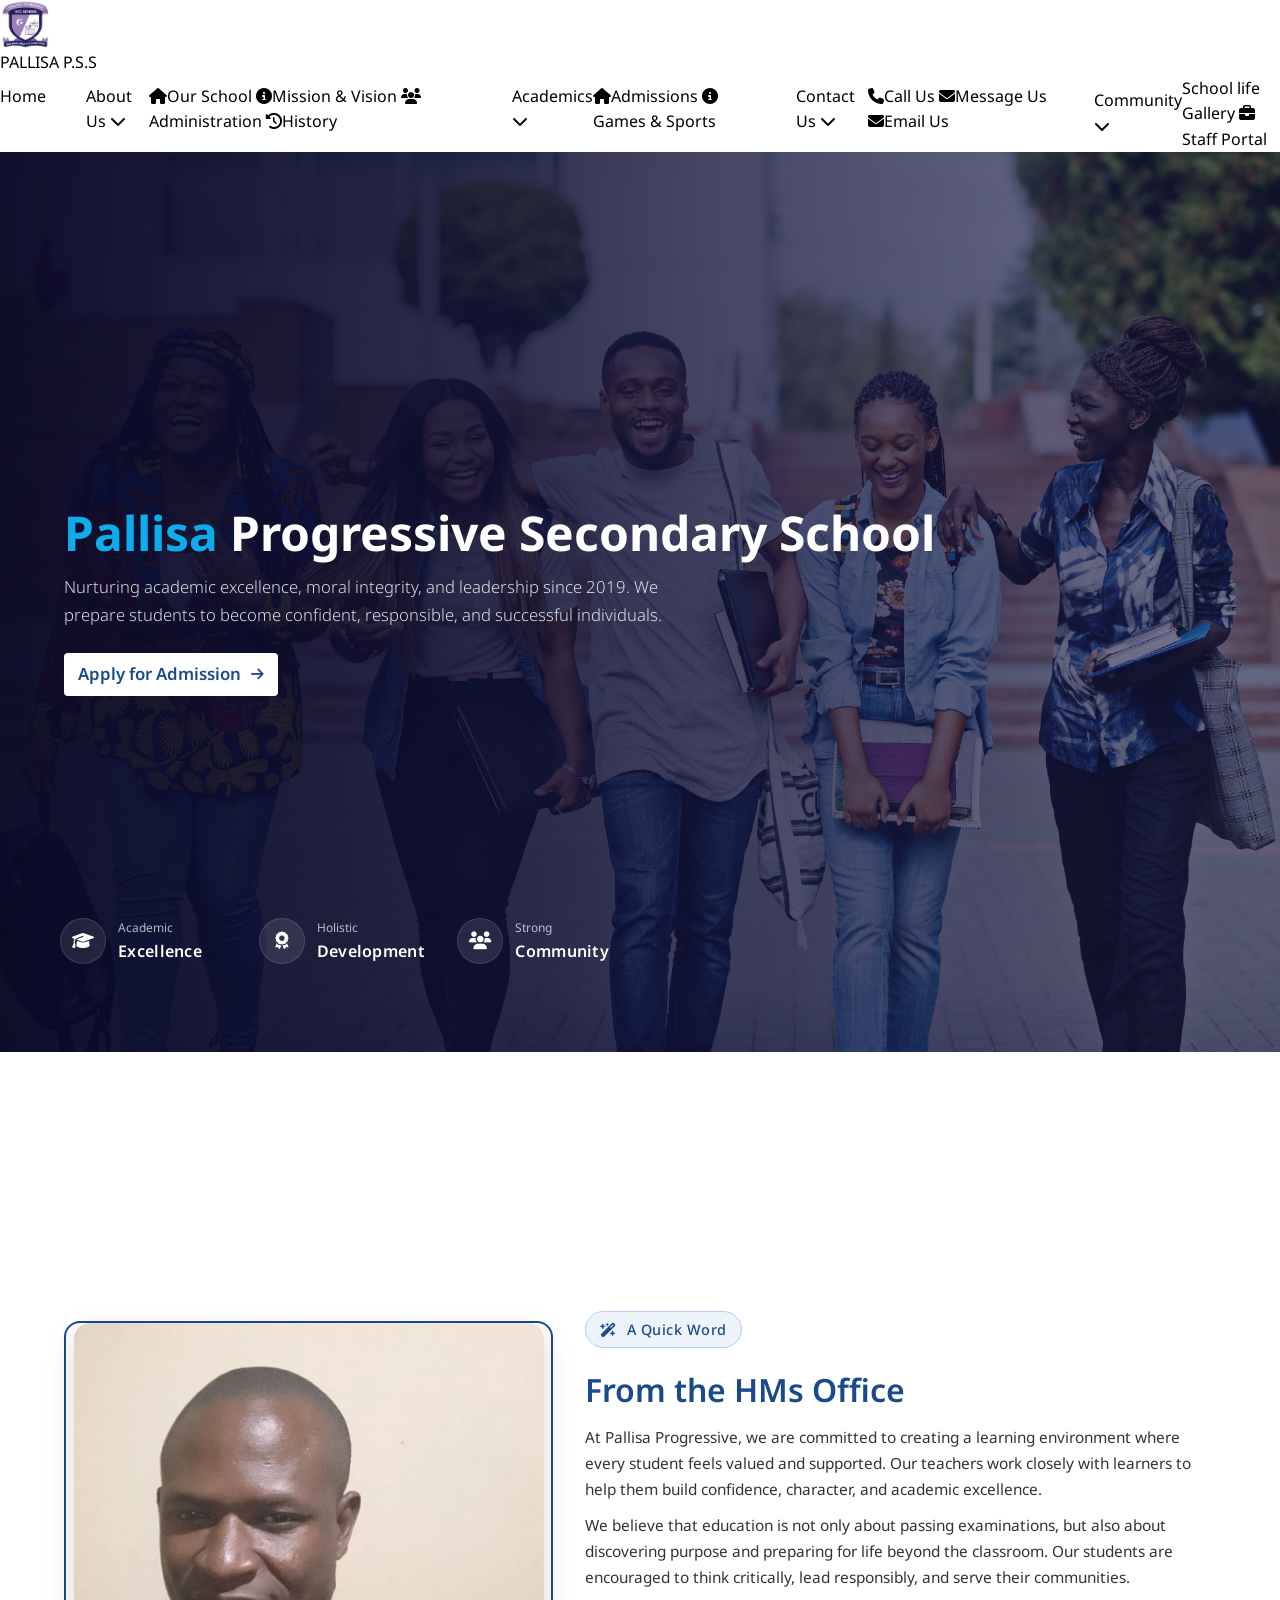
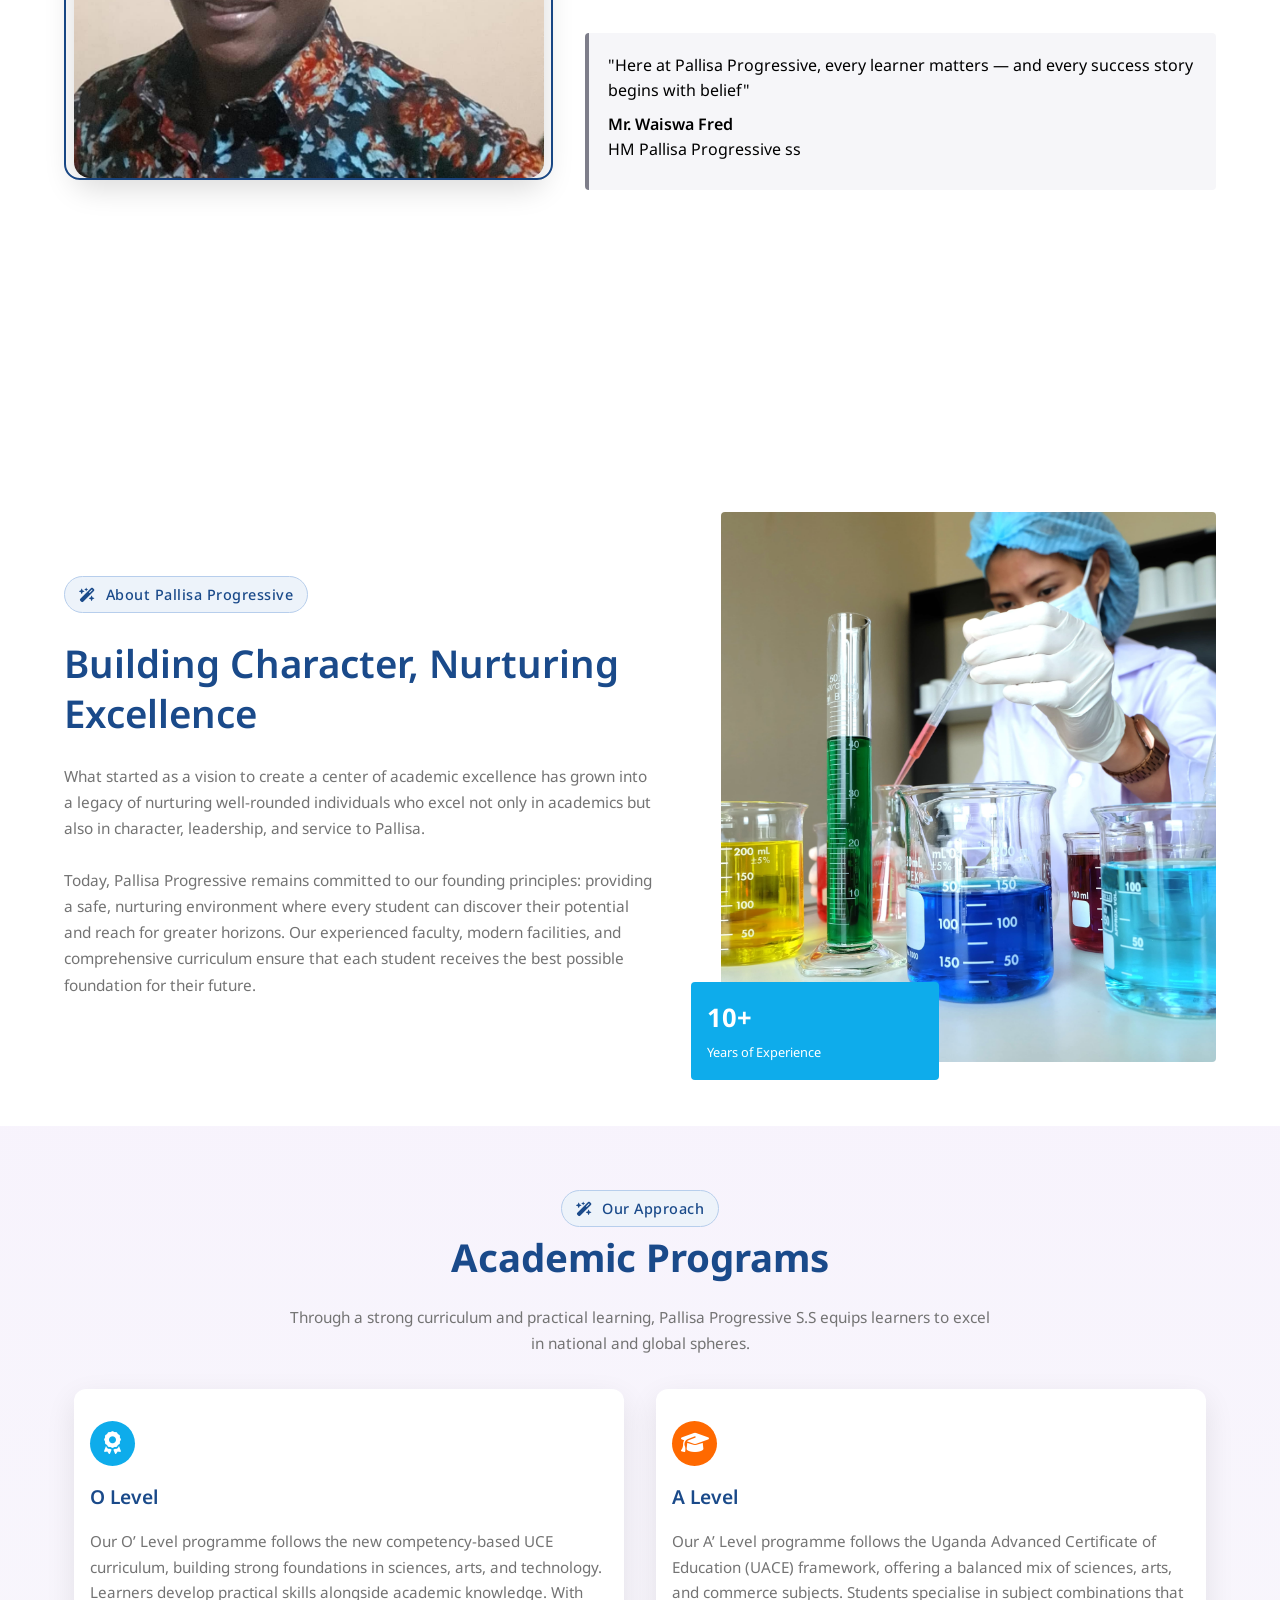
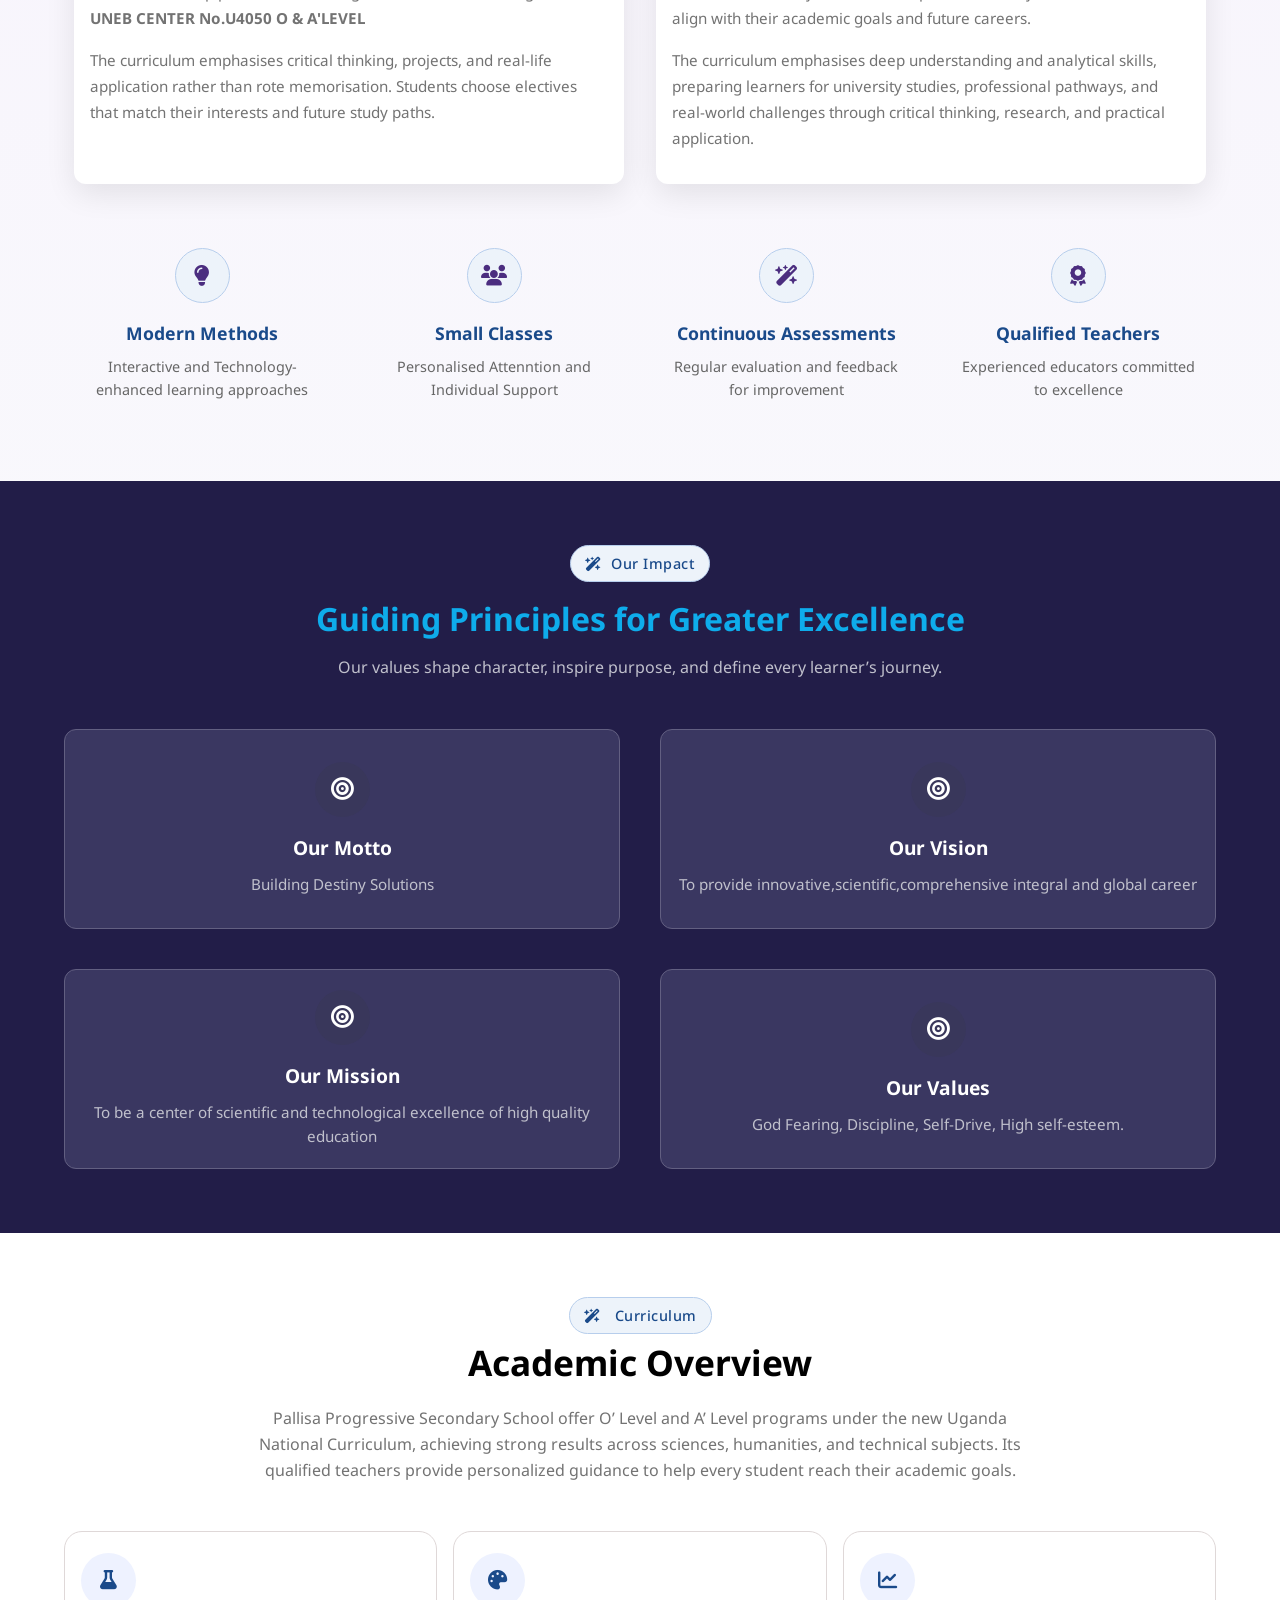
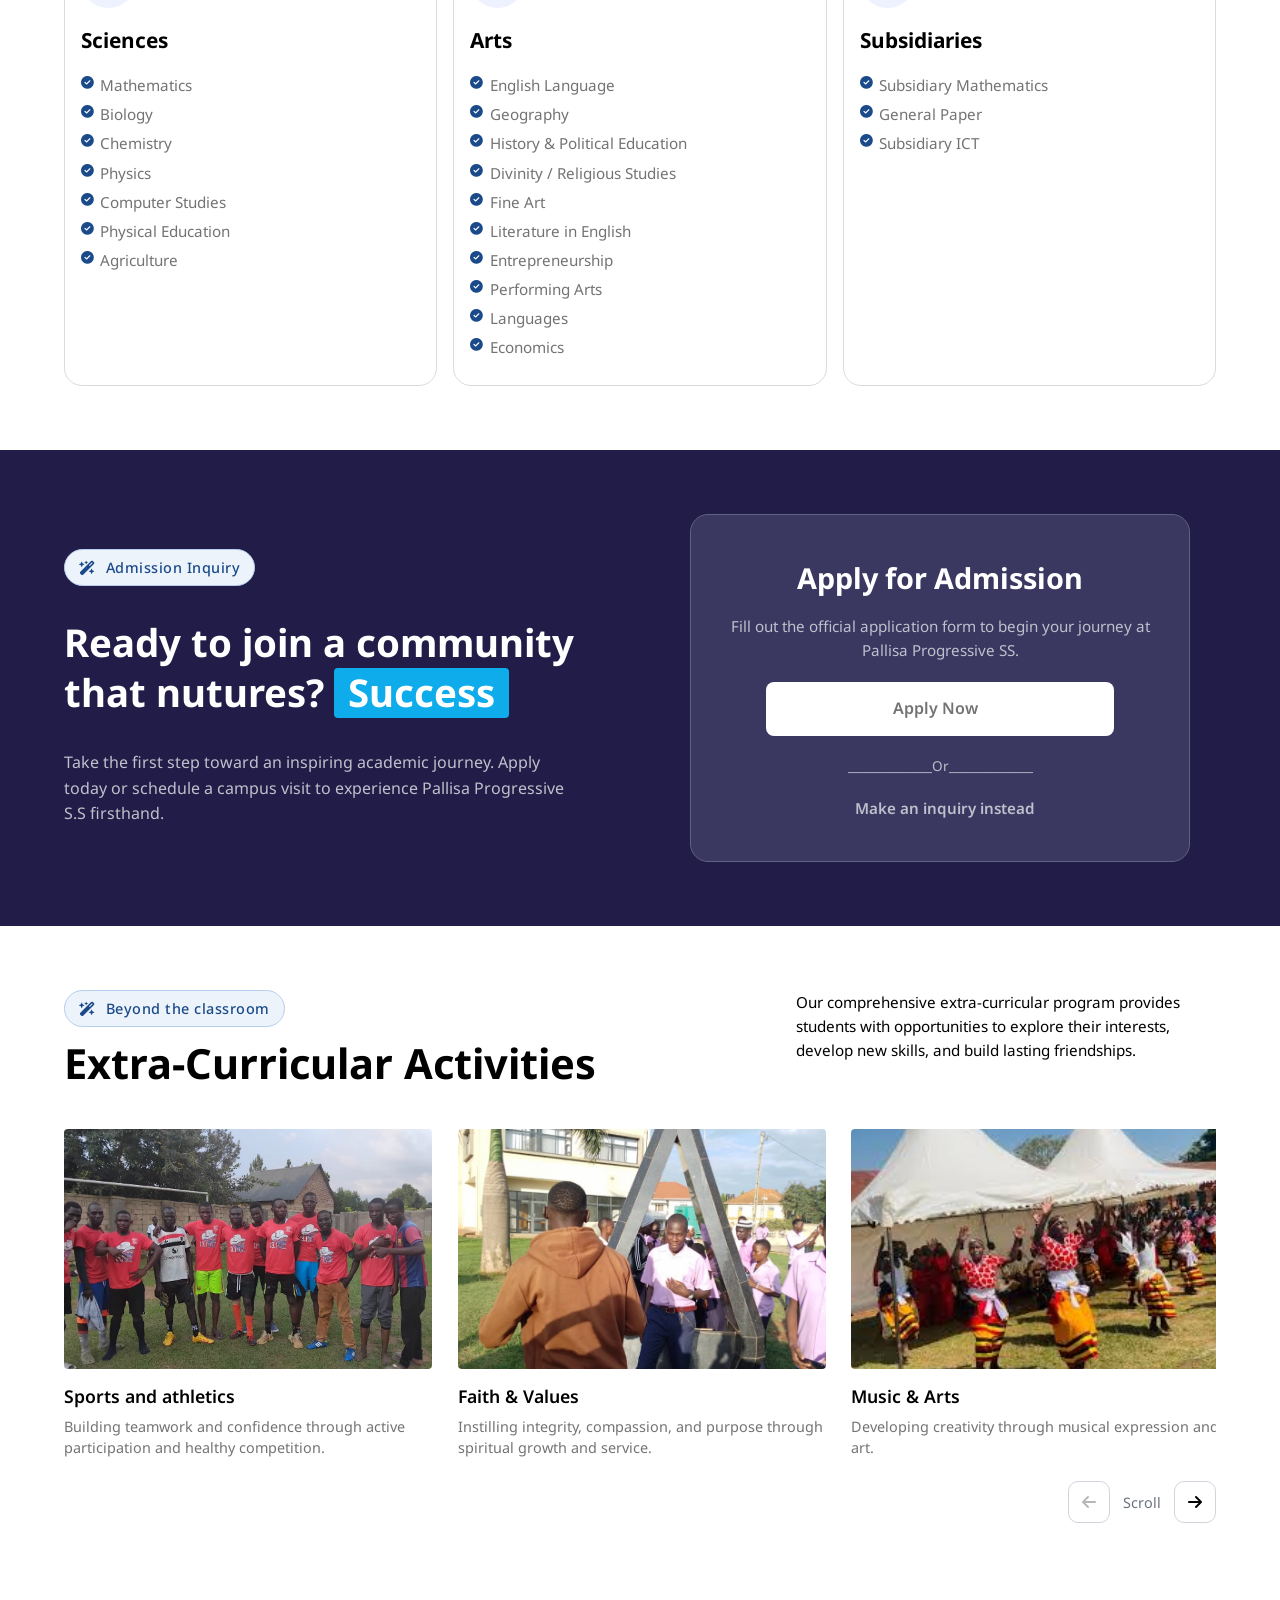
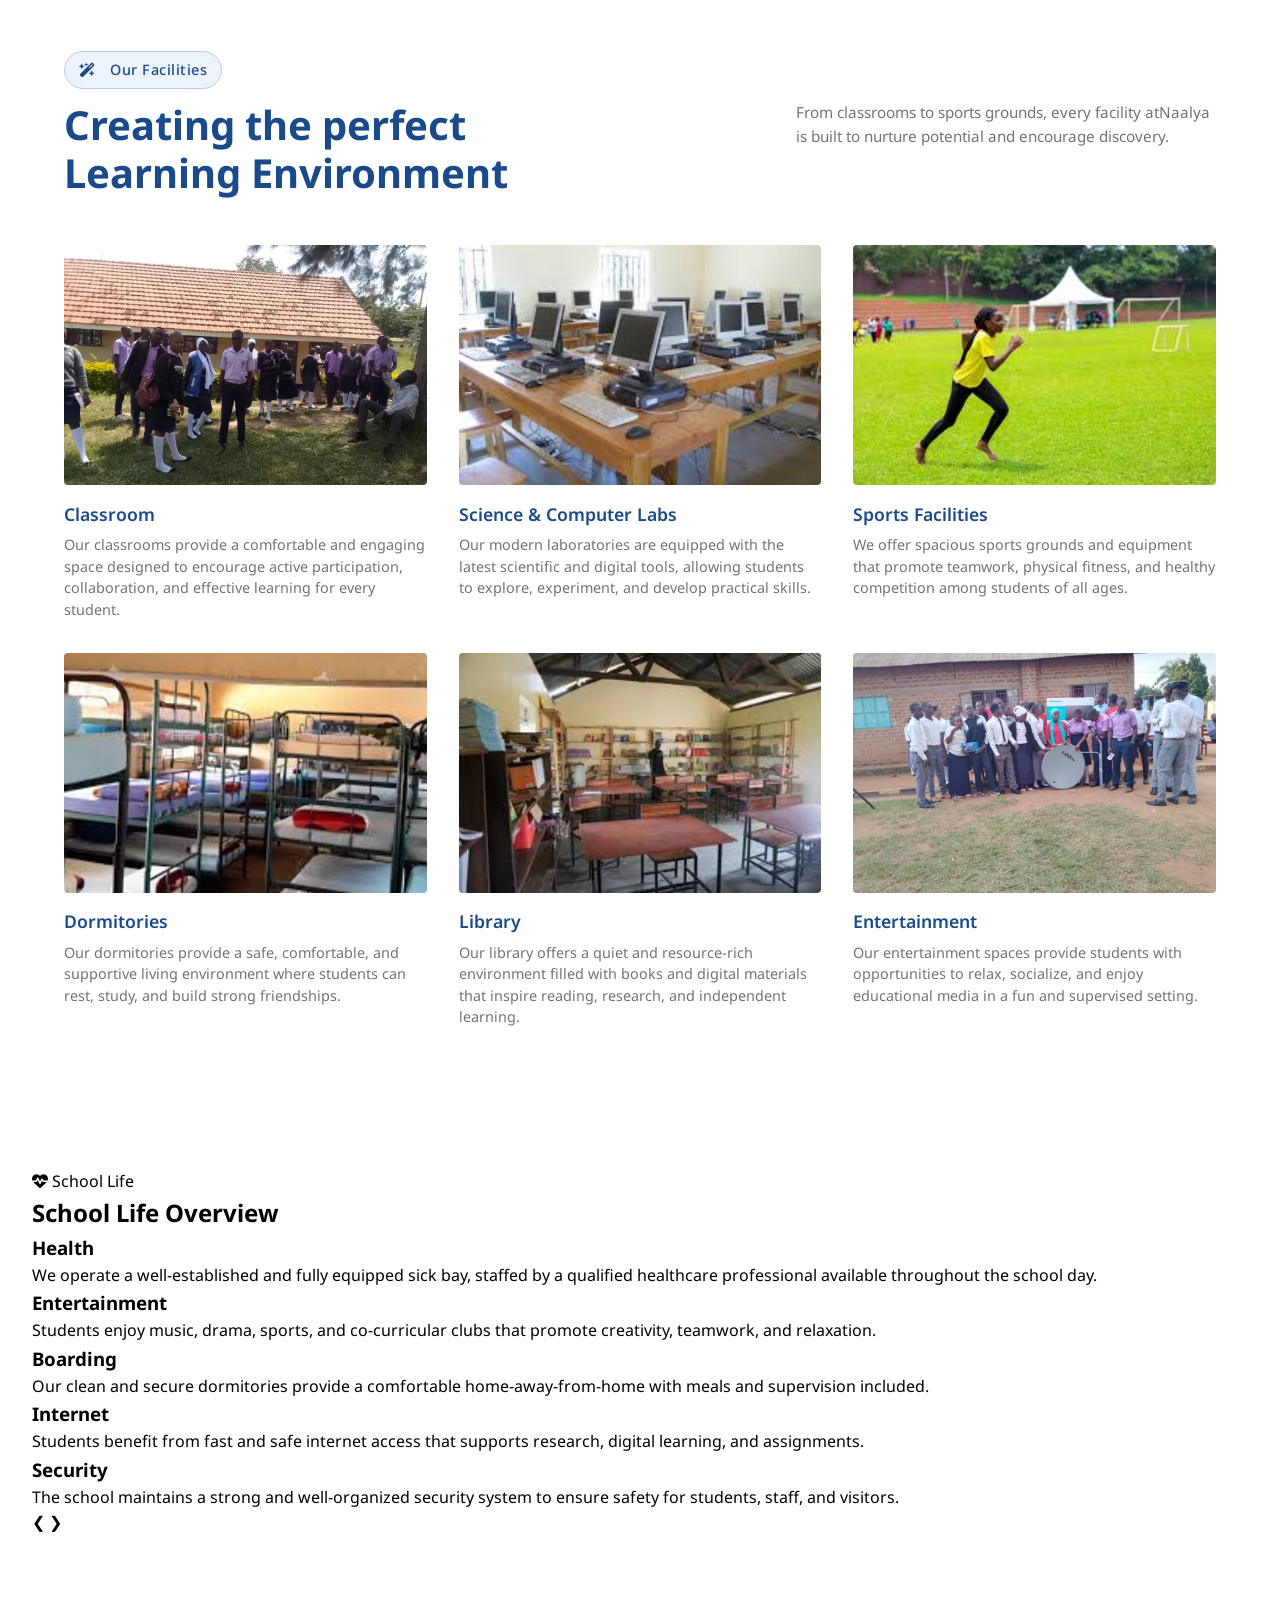
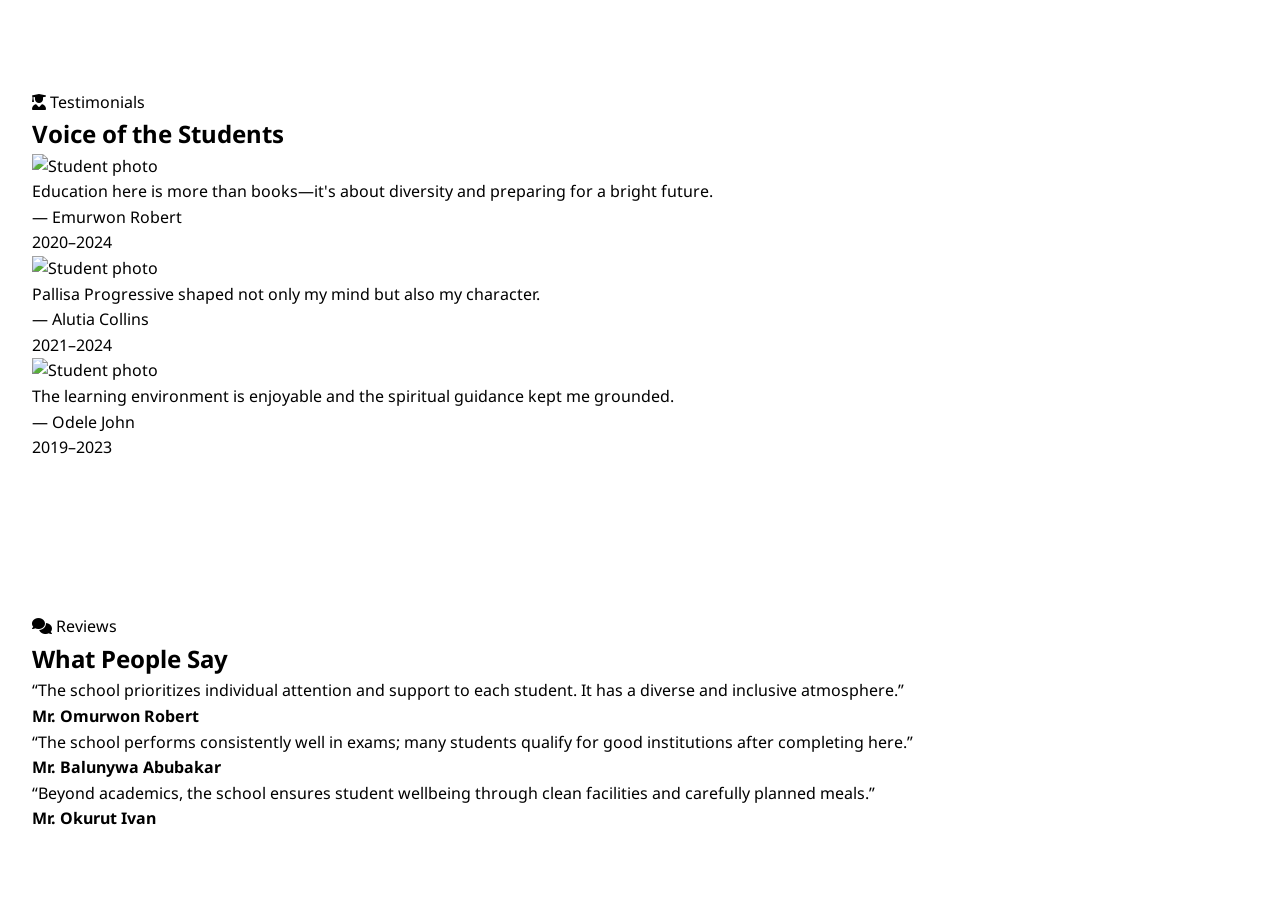
==== commit e17e04ba: "Add files via upload" ====
--- a/index.html
+++ b/index.html
@@ -8,7 +8,6 @@
   <link rel="stylesheet" href="https://cdnjs.cloudflare.com/ajax/libs/font-awesome/4.7.0/css/font-awesome.min.css">
   <link href="https://cdnjs.cloudflare.com/ajax/libs/font-awesome/6.5.0/css/all.min.css" rel="stylesheet">
   <link rel="stylesheet" href="style.css"/>
-  <link rel="stylesheet" href="narbar.css">
   <link rel="stylesheet" href="responsiveness.css">
   <link rel="stylesheet" href="footer.css">
   <script src="main.js" defer></script>
--- a/style.css
+++ b/style.css
@@ -86,234 +86,210 @@
   }
 }
 
+/* =========================
+   HERO SECTION
+========================= */
+
 .hero-section {
   position: relative;
   width: 100%;
   height: 100vh;
-  min-height: 700px;
+  min-height: 620px;
   display: flex;
   align-items: center;
   overflow: hidden;
-  background-image: url('/images/adimBlock.jpg');
+  background-image: url('images/adimBlock.jpg');
   background-position: center;
   background-repeat: no-repeat;
   background-size: cover;
 }
-
 .hero-section::before {
   content: "";
   position: absolute;
   inset: 0;
   background: linear-gradient(
-        to right,
-        rgba(10, 10, 40, 0.92) 0%,
-        rgba(15, 15, 50, 0.75) 35%,
-        rgba(20, 20, 60, 0.5) 60%,
-        rgba(25, 25, 70, 0.2) 100%
-      );
+  to right,
+  rgba(10, 10, 40, 0.97) 0%,
+  rgba(15, 15, 50, 0.88) 35%,
+  rgba(20, 20, 60, 0.75) 60%,
+  rgba(25, 25, 70, 0.55) 100%
+);
   z-index: 1;
 }
-
 .hero-content,
 .hero-features {
   position: relative;
   z-index: 2;
 }
-
-    .hero-content {
-      position: relative;
-      z-index: 10;
-      padding: 0 clamp(40px, 6vw, 100px);
-      max-width: 800px;
-      display: flex;
-      flex-direction: column;
-      gap: 1.5rem;
-    }
-
-    .hero-title {
-      font-size: clamp(2.2rem, 4.5vw, 3.8rem);
-      font-weight: 700;
-      line-height: 1.15;
-      color: #ffffff;
-    }
-
-    .hero-title .highlight {
-      color: #29a8ff;
-      /* Or use: #00aaff */
-    }
-
-    /* =========================
-       DESCRIPTION
-    ========================== */
-    .hero-description {
-      font-size: clamp(1rem, 1.3vw, 1.2rem);
-      line-height: 1.7;
-      color: rgba(255, 255, 255, 0.85);
-      max-width: 620px;
-      font-weight: 300;
-    }
-
-    /* =========================
-       CTA BUTTON
-    ========================== */
-    .hero-btn {
-      display: inline-flex;
-      align-items: center;
-      gap: 10px;
-      background: #ffffff;
-      color: #1a1a2e;
-      padding: 8px 10px;
-      font-size: 1.05rem;
-      font-weight: 600;
-      border-radius: var(--radius-sm);
-      text-decoration: none;
-      width: fit-content;
-      transition: all 0.3s ease;
-    
-      margin-top: 0.5rem;
-    }
-
-    .hero-btn i {
-      font-size: 0.9rem;
-      transition: transform 0.3s ease;
-    }
-
-    .hero-btn:hover {
-      background: #f0f0f0;
-      transform: translateY(-2px);
-      box-shadow: 0 6px 25px rgba(0, 0, 0, 0.4);
-    }
-
-    .hero-btn:hover i {
-      transform: translateX(4px);
-    }
-
-    /* =========================
-       FEATURE STRIP (Bottom)
-    ========================== */
-    .hero-features {
-      position: absolute;
-      bottom: 50px;
-      left: clamp(40px, 6vw, 100px);
-      z-index: 10;
-      display: flex;
-      gap: 25px;
-      flex-wrap: wrap;
-    }
-
-    .feature-item {
-      display: flex;
-      align-items: center;
-      gap: 14px;
-      padding: 10px 20px 10px 10px;
-      border-radius: 14px;
-      transition: background 0.3s ease;
-      cursor: default;
-    }
-
-    .feature-item:hover {
-      background: rgba(255, 255, 255, 0.08);
-    }
-
-    .feature-icon {
-      width: 48px;
-      height: 48px;
-      background: rgba(255, 255, 255, 0.1);
-      border: 1px solid rgba(255, 255, 255, 0.12);
-      border-radius: 50%;
-      display: flex;
-      align-items: center;
-      justify-content: center;
-      color: #ffffff;
-      font-size: 1.15rem;
-      flex-shrink: 0;
-    }
-
-    .feature-text {
-      display: flex;
-      flex-direction: column;
-      justify-content: center;
-    }
-
-    .feature-text .label {
-      font-size: 0.8rem;
-      font-weight: 400;
-      color: rgba(255, 255, 255, 0.7);
-      letter-spacing: 0.5px;
-      margin-bottom: 2px;
-    }
-
-    .feature-text .value {
-      font-size: 1.1rem;
-      font-weight: 600;
-      color: #ffffff;
-      letter-spacing: 0.3px;
-    }
-
-    /* =========================
-       RESPONSIVE
-    ========================== */
-    @media(max-width:900px){
-        .hero-section {
-        height: auto;
-        max-height: 100vh;
-        padding-bottom: 200px;
-      }.hero-features {
-        bottom: 200px;
-        left: 24px;
-        right: 24px;
-        gap: 12px;
-      }
-    }
-    @media (max-width: 768px) {
-      .hero-section {
-        height: auto;
-        min-height: 60vh;
-        padding-bottom: 200px;
-      }
-
-      .hero-content {
-        padding: 60px 24px 40px 24px;
-      }
-
-      .hero-features {
-        bottom: 150px;
-        left: 24px;
-        right: 24px;
-        gap: 12px;
-      }
-
-      .feature-item {
-        padding: 8px 14px 8px 8px;
-      }
-
-      .feature-icon {
-        width: 40px;
-        height: 40px;
-        font-size: 0.95rem;
-      }
-
-      .feature-text .label {
-        font-size: 0.7rem;
-      }
-
-      .feature-text .value {
-        font-size: 0.95rem;
-      }
-    }
-
-    @media (max-width: 480px) {
-      .hero-features {
-        flex-direction: column;
-        align-items: flex-start;
-        bottom: 50px;
-      }
-      .hero-section{
-         height: 100vh;
-        min-height: 100vh;
-        padding-bottom: 200px;
-      }
-    }
+.hero-content {
+  padding: 0 clamp(24px, 5vw, 80px);
+  max-width: 1000px;
+  display: flex;
+  flex-direction: column;
+  gap: 1rem;
+}
+.hero-title {
+  font-size: clamp(2rem, 4.5vw, 3rem);
+  font-weight: 700;
+  line-height: 1;
+  color: #ffffff;
+}
+
+.hero-title .highlight {
+  color: var(--brand-blue);
+}
+
+/* Description */
+
+.hero-description {
+  font-size: clamp(1rem, 1.3vw, 1.2rem);
+  line-height: 1.7;
+  color: rgba(255, 255, 255, 0.85);
+  max-width: 620px;
+  font-weight: 300;
+}
+
+/* Button */
+.hero-btn {
+  display: inline-flex;
+  align-items: center;
+  gap: 10px;
+  background: #ffffff;
+  color: var(--brand-secondary);
+  padding: 8px 14px;
+  font-size: 1.05rem;
+  font-weight: 600;
+  border-radius: var(--radius-sm);
+  text-decoration: none;
+  width: fit-content;
+  transition: all 0.3s ease;
+  margin-top: 0.5rem;
+}
+
+.hero-btn i {
+  font-size: 0.9rem;
+  transition: transform 0.3s ease;
+}
+.hero-btn:hover {
+  background: #f0f0f0;
+  transform: translateY(-2px);
+}
+.hero-btn:hover i {
+  transform: translateX(4px);
+}
+.hero-features {
+  position: absolute;
+  bottom: 80px;
+  left: clamp(15px, 4vw, 50px);
+  right: clamp(15px, 4vw, 50px);
+  display: grid;
+  grid-template-columns: repeat(6, 1fr);
+  gap: 12px;
+}
+.feature-item {
+  display: flex;
+  align-items: center;
+  gap: 12px;
+  padding: 8px 10px;
+  border-radius: 14px;
+  transition: background 0.3s ease;
+}
+
+.feature-item:hover {
+  background: rgba(255, 255, 255, 0.08);
+}
+
+/* Icon */
+
+.feature-icon {
+  width: 46px;
+  height: 46px;
+
+  background: rgba(255, 255, 255, 0.1);
+
+  border: 1px solid rgba(255, 255, 255, 0.12);
+
+  border-radius: 50%;
+
+  display: flex;
+  align-items: center;
+  justify-content: center;
+
+  color: #ffffff;
+
+  font-size: 1.1rem;
+
+  flex-shrink: 0;
+}
+
+/* Text */
+
+.feature-text {
+  display: flex;
+  flex-direction: column;
+  justify-content: center;
+}
+
+.feature-text .label {
+  font-size: 0.75rem;
+  font-weight: 400;
+  color: rgba(255, 255, 255, 0.7);
+  margin-bottom: 2px;
+}
+
+.feature-text .value {
+  font-size: 1rem;
+  font-weight: 600;
+  color: #ffffff;
+  letter-spacing: 0.3px;
+}
+@media(max-width:900px){
+
+  .hero-section {
+    height: auto;
+    padding-bottom: 110px;
+  }
+
+  .hero-features {
+    bottom: 90px;
+    left: 24px;
+    right: 24px;
+    grid-template-columns: repeat(3, 1fr);
+    gap: 10px;
+  }
+}
+@media (max-width: 768px) {
+
+  .hero-section {
+    margin-top: 50px;
+    height: auto;
+    padding-bottom: 100px;
+    min-height: 75vh;
+  }
+  .hero-content {
+    padding: 50px 20px 35px 20px;
+  }
+  .hero-features {
+    bottom: 70px;
+    grid-template-columns: repeat(2, 1fr);
+    gap: 10px;
+  }
+}
+
+@media (max-width: 600px) {
+  .hero-section {
+    min-height: 90vh;
+    padding-bottom: 95px;
+    margin-top: 10px;
+  }
+
+  .hero-features {
+    bottom: 60px;
+    grid-template-columns: repeat(2, 1fr);
+    gap: 5px;
+  }
+}
+
 
 
 /*HEADTEACHERS QUICK WORDS SECTION*/
@@ -487,7 +463,7 @@
   inset: 0;
   z-index: -1;
   background: linear-gradient(var(--bg-o-level),var(--section-bg)),
-    url("/images/logo1-removebg.png");
+    url("images/logo1-removebg.png");
   background-size: contain;
   background-position: center;
   background-repeat: no-repeat;
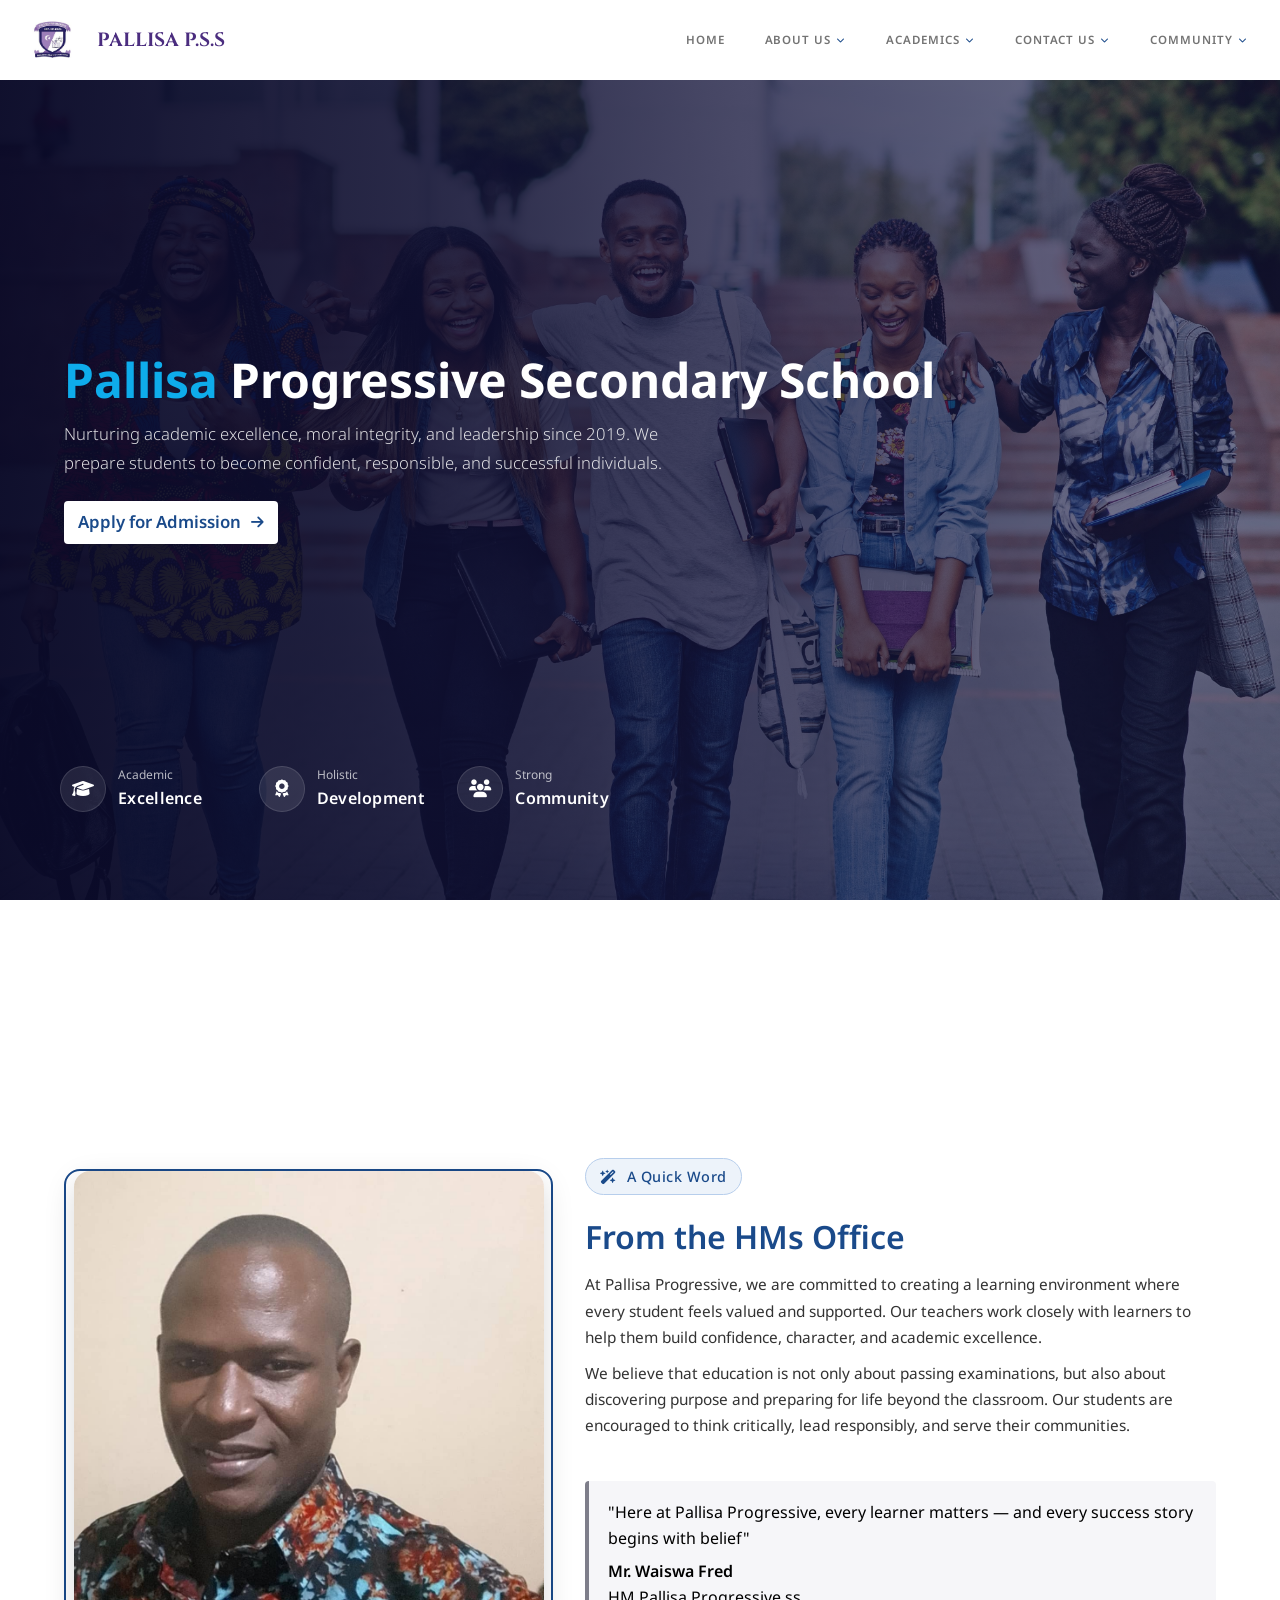
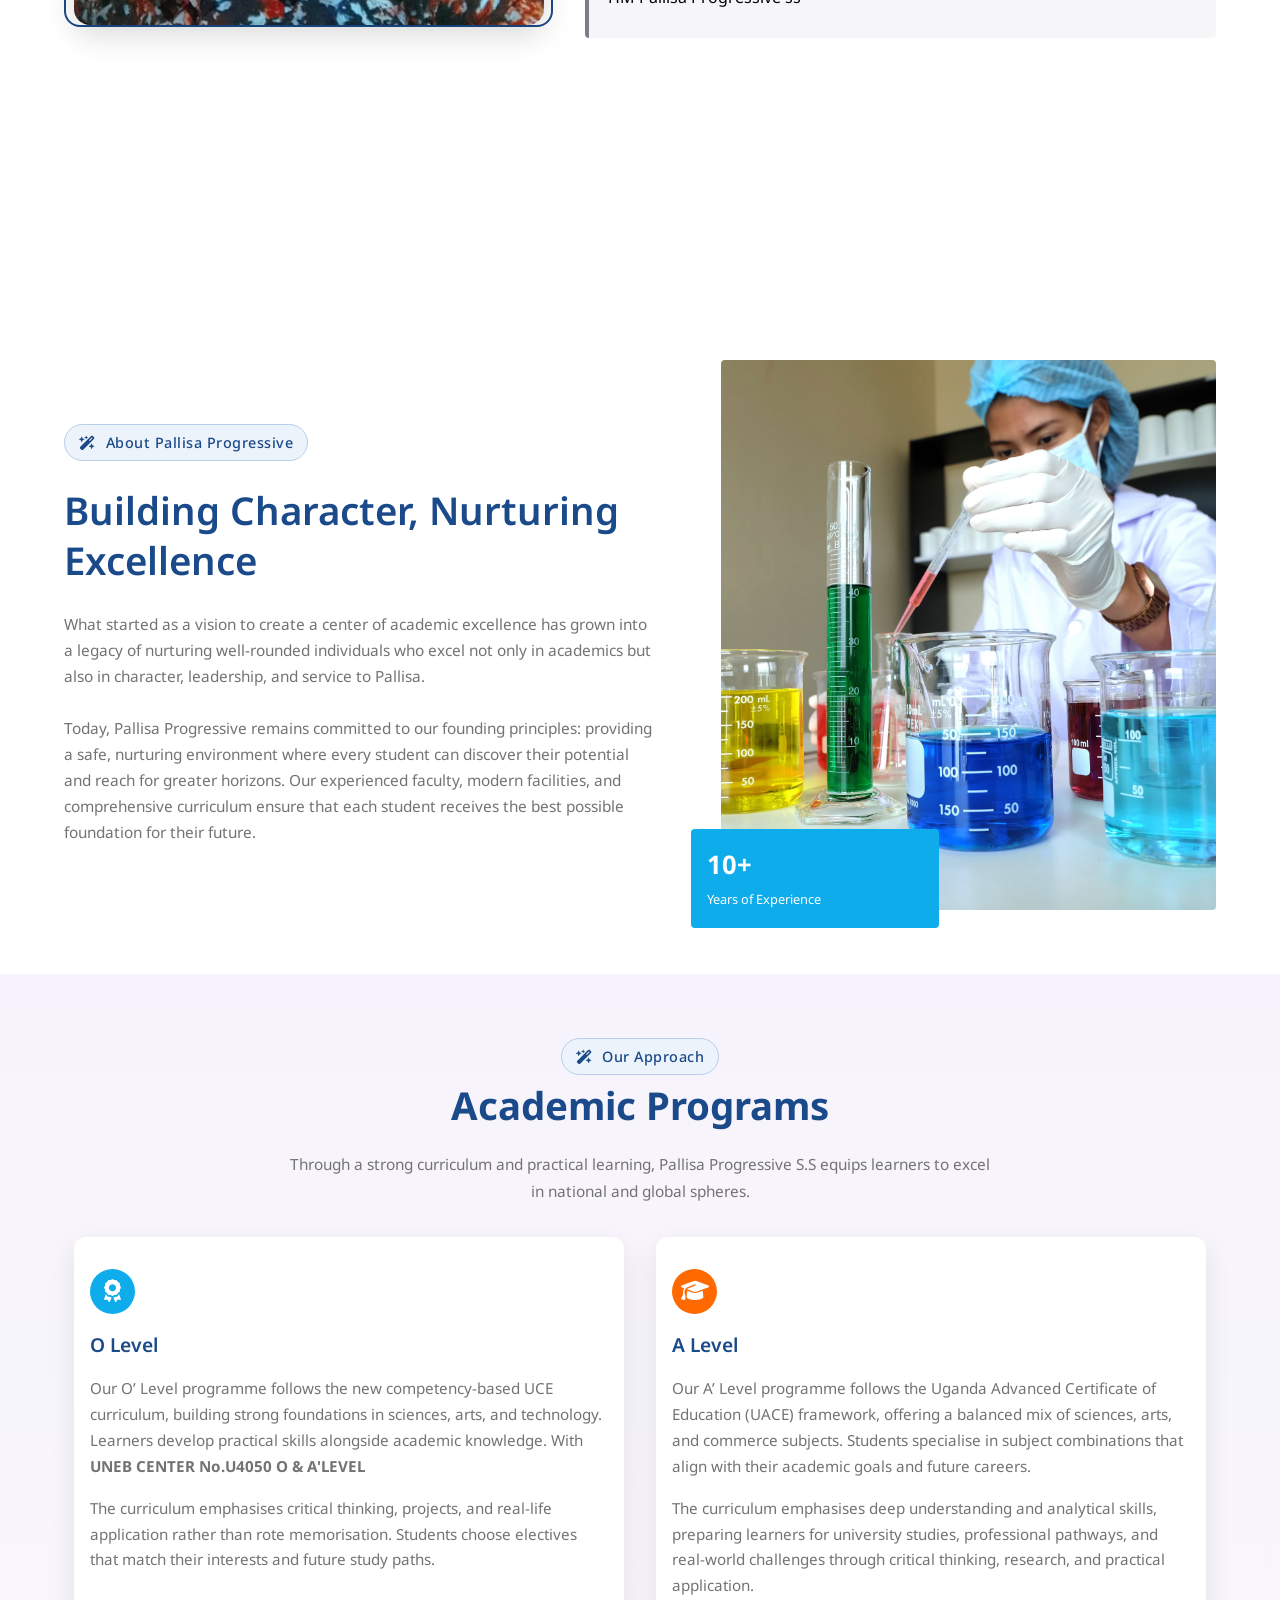
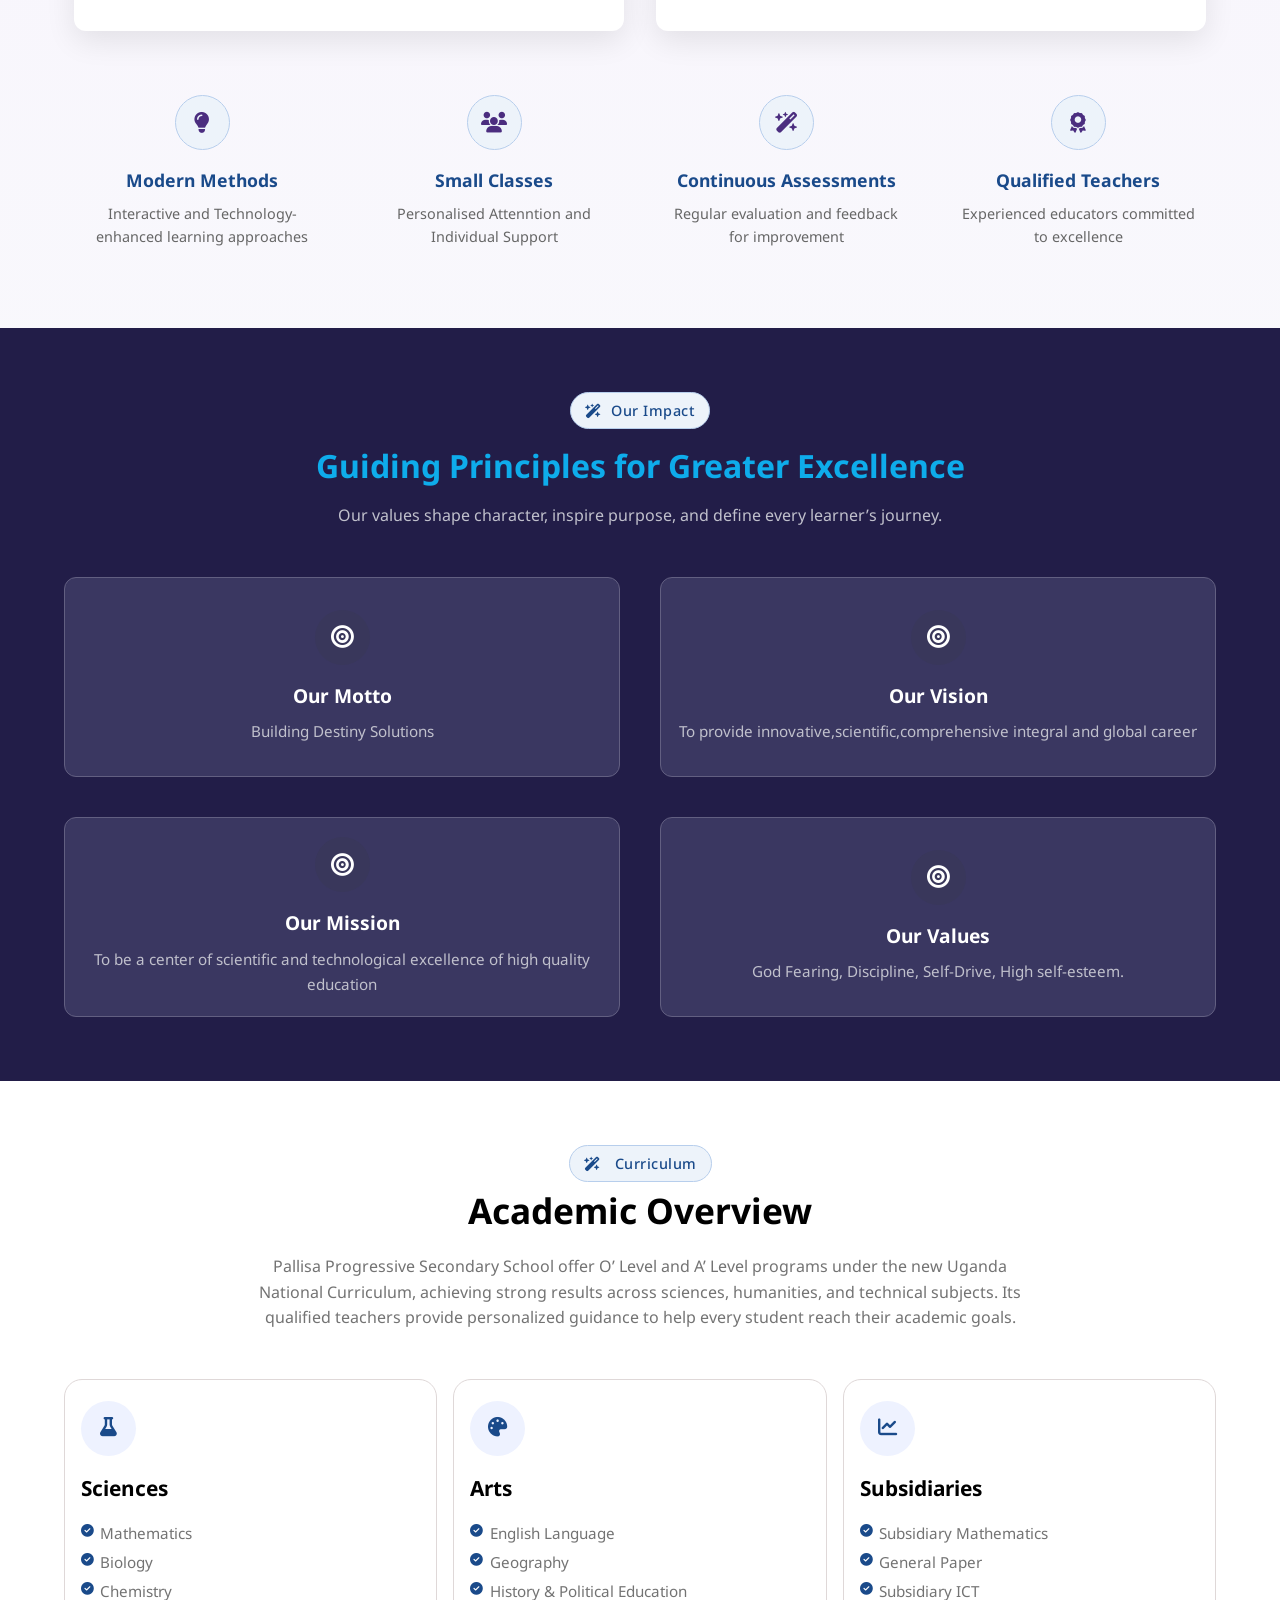
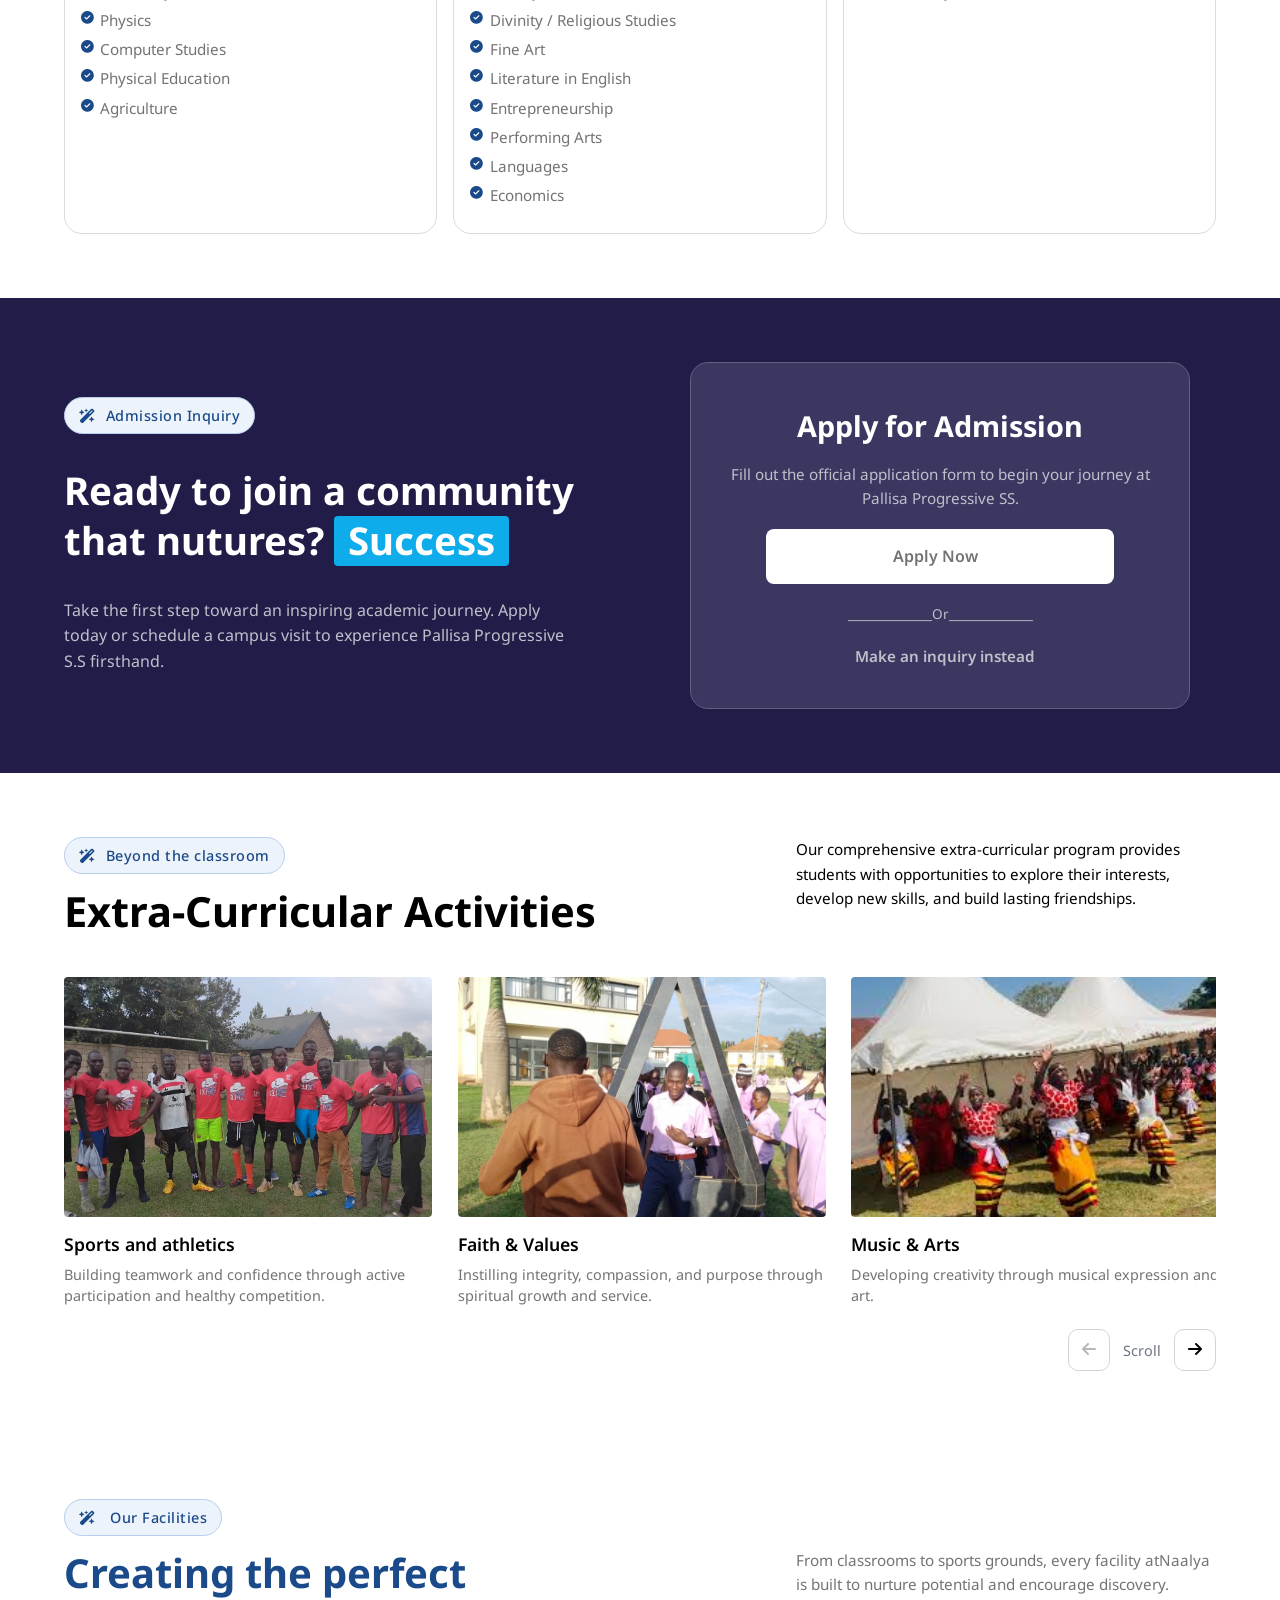
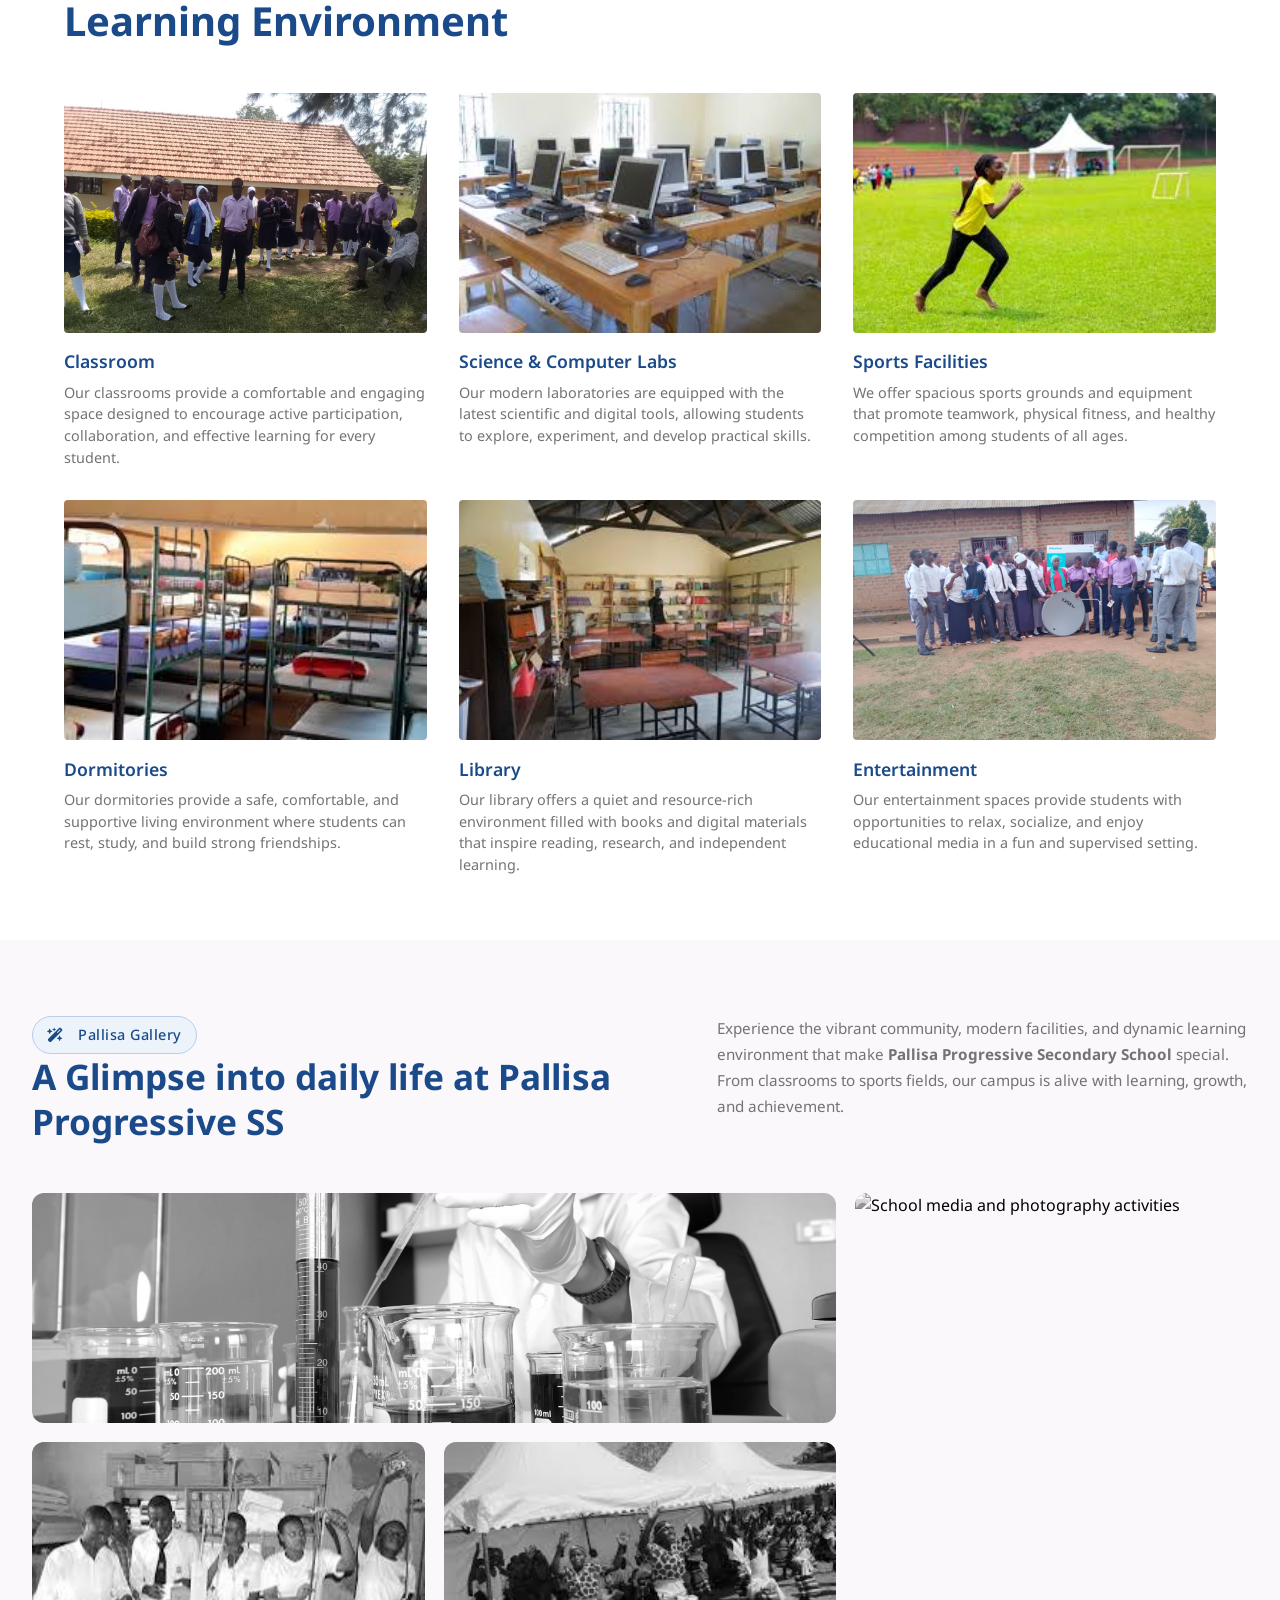
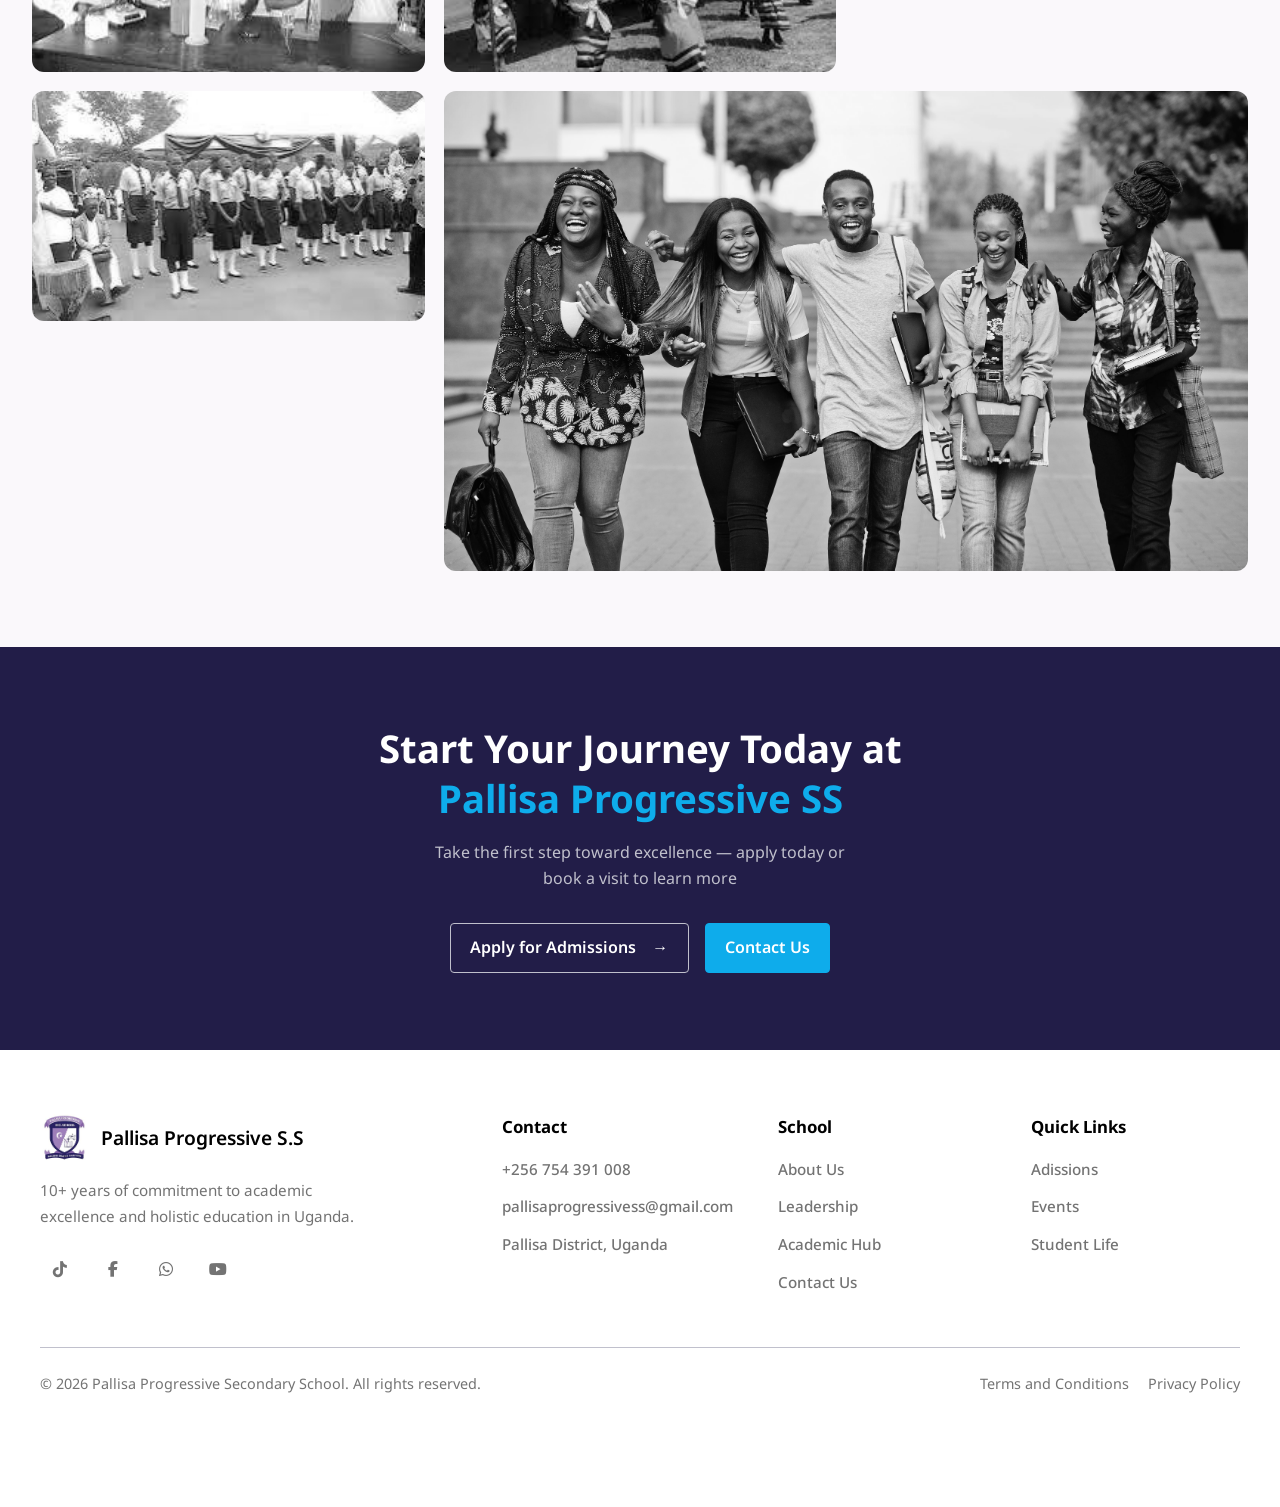
==== commit 0c057987: "Add files via upload" ====
--- a/index.html
+++ b/index.html
@@ -4,10 +4,10 @@
   <meta charset="UTF-8" />
   <meta name="viewport" content="width=device-width, initial-scale=1.0" />
   <title>Home</title>
-
   <link rel="stylesheet" href="https://cdnjs.cloudflare.com/ajax/libs/font-awesome/4.7.0/css/font-awesome.min.css">
   <link href="https://cdnjs.cloudflare.com/ajax/libs/font-awesome/6.5.0/css/all.min.css" rel="stylesheet">
   <link rel="stylesheet" href="style.css"/>
+  <link rel="stylesheet" href="narbar.css">
   <link rel="stylesheet" href="responsiveness.css">
   <link rel="stylesheet" href="footer.css">
   <script src="main.js" defer></script>
@@ -22,7 +22,7 @@
               <!--NAVBAR ───────────────────────────────────── -->
               <nav id="mainNav" class="navbar">
                 <div class="navbar__inner">
-                  <a href="index.html" class="navbar__logo"><img src="images/logo1.jpeg" alt="Logo" width="50" height="50"><span>PALLISA P.S.S</span></a>
+                  <a href="index.html" class="navbar__logo"><img src="images/logo1.jpeg" alt="Logo" width="40" height="40"><span>PALLISA P.S.S</span></a>
 
                   <ul class="navbar__links">
                     
@@ -74,7 +74,7 @@
                       </a>
                       <div class="dropdown__menu">
                         <div class="dropdown__header">School life</div>
-                        <a href="#community"><i class="fa fa-picture-o"></i>Gallery</a>
+                        <a href="#gallery"><i class="fa fa-picture-o"></i>Gallery</a>
                         <a href="#community"><i class="fa fa-briefcase"></i>Staff Portal</a>
                       </div>
                     </li>
@@ -141,7 +141,7 @@
                     Community <i class="fa fa-chevron-down mobile-chevron"></i>
                   </button>
                   <div class="mobile-dropdown__menu">
-                    <a href="#community" class="mobile-dropdown__link"><i class="fa fa-picture-o"></i> Gallery</a>
+                    <a href="#gallery" class="mobile-dropdown__link"><i class="fa fa-picture-o"></i> Gallery</a>
                     <a href="#community" class="mobile-dropdown__link"><i class="fa fa-briefcase"></i> Staff Portal</a>
                   </div>
                 </div>
@@ -671,315 +671,289 @@
     </div>
 </section>
 
+
+
+<section class="campus-gallery container" id="gallery">
+
+  <div class="gallery__container">
+
+    <div class="gallery__intro">
+
+      <div class="quick__badge">
+        <i class="fa-solid fa-wand-magic-sparkles"></i>
+        Pallisa Gallery
+      </div>
+
+      <h2 class="gallery__title">
+        A Glimpse into daily life at  
+        <span class="highlight">
+          Pallisa Progressive SS
+        </span>
+      </h2>
+
+    </div>
+
+    <!-- RIGHT -->
+    <div class="gallery__text">
+
+      <p>
+        Experience the vibrant community, modern facilities,
+        and dynamic learning environment that make
+        <strong>Pallisa Progressive Secondary School</strong>
+        special. From classrooms to sports fields, our campus
+        is alive with learning, growth, and achievement.
+      </p>
+
+    </div>
+
+  </div>
+
+
+  <!-- =====================
+       IMAGE GRID
+  ====================== -->
+
+  <div class="gallery__grid">
+
+    <!-- Image 1 -->
+    <div class="gallery__item wide">
+
+      <img
+        src="images/researching-laboratory.jpg"
+        alt="Students conducting laboratory research"
+        data-index="0"
+        loading="lazy"
+      >
+
+    </div>
+
+
+    <!-- Image 2 -->
+    <div class="gallery__item tall">
+
+      <img
+        src="images/media1.jpg"
+        alt="School media and photography activities"
+        data-index="1"
+        loading="lazy"
+      >
+
+    </div>
+
+
+    <!-- Image 3 -->
+    <div class="gallery__item">
+
+      <img
+        src="images/lab.jpeg"
+        alt="Students performing science experiment"
+        data-index="2"
+        loading="lazy"
+      >
+
+    </div>
+
+
+    <!-- Image 4 -->
+    <div class="gallery__item">
+
+      <img
+        src="images/music-fest.jpeg"
+        alt="Students performing during music festival"
+        data-index="3"
+        loading="lazy"
+      >
+
+    </div>
+
+
+    <!-- Image 5 -->
+    <div class="gallery__item">
+
+      <img
+        src="images/pp1.jpeg"
+        alt="Students participating in school activities"
+        data-index="4"
+        loading="lazy"
+      >
+
+    </div>
+
+
+    <!-- Image 6 -->
+    <div class="gallery__item wide big">
+
+      <img
+        src="images/adimBlock.jpg"
+        alt="Administration block building"
+        data-index="5"
+        loading="lazy"
+      >
+
+    </div>
+
+  </div>
+
+</section>
+
+<!-- =====================
+     MODAL CAROUSEL
+====================== -->
+
+<div class="gallery-modal" id="lightbox">
+
+  <div class="gallery-modal__card">
+
+ 
+    <button class="gallery-modal__close">
+      ✕
+    </button>
+
+    <div class="gallery-modal__image-area">
+
+      <img
+        id="lightboxImage"
+        src=""
+        alt="Gallery image preview"
+      >
+
+    </div>
+
+    <!-- CONTROLS -->
+    <div class="gallery-modal__controls">
+
+      <button class="gallery-modal__nav prev">
+        ❮
+      </button>
+
+      <span
+        class="gallery-modal__counter"
+        id="galleryCounter">
+        1 / 6
+      </span>
+
+      <button class="gallery-modal__nav next">
+        ❯
+      </button>
+
+    </div>
+
+  </div>
+
+</div>
 <!-- =========================
-   SCHOOL LIFE OVERVIEW
+   LAST CALL TO ACTION
 ========================= -->
 
-<section class="school_life_section container">
-
-  <!-- HEADER -->
-
-  <div class="school_life_header">
-
-    <span class="section_badge">
-      <i class="fa-solid fa-heart-pulse"></i>
-      School Life
-    </span>
-
-    <h2 class="section_title">
-      School Life Overview
+<section class="last_cta_section container">
+
+  <div class="last_cta_container">
+
+    <h2 class="last_cta_heading">
+      Start Your Journey Today at <br>
+      <span class="last_cta_highlight">
+        Pallisa Progressive SS
+      </span>
     </h2>
 
+    <p class="last_cta_subheading">
+      Take the first step toward excellence — apply today or <br>
+      book a visit to learn more
+    </p>
+
+    <div class="last_cta_buttons">
+
+      <a href="#" class="last_cta_btn last_cta_apply">
+
+        Apply for Admissions
+        <span class="last_cta_arrow">
+          &rarr;
+        </span>
+
+      </a>
+
+      <a href="tel:+256777891441"
+         class="last_cta_btn last_cta_contact">
+
+        Contact Us
+
+      </a>
+
+    </div>
+
   </div>
 
-
-  <!-- SLIDESHOW -->
-
-  <div class="school_life_slider">
-
-    <!-- HEALTH -->
-
-    <div class="school_life_slide school_life_health">
-
-      <h3>Health</h3>
-
-      <p>
-        We operate a well-established and fully equipped sick bay, 
-        staffed by a qualified healthcare professional available 
-        throughout the school day.
-      </p>
-
-    </div>
-
-
-    <!-- ENTERTAINMENT -->
-
-    <div class="school_life_slide school_life_entertainment">
-
-      <h3>Entertainment</h3>
-
-      <p>
-        Students enjoy music, drama, sports, and co-curricular 
-        clubs that promote creativity, teamwork, and relaxation.
-      </p>
-
-    </div>
-
-
-    <!-- BOARDING -->
-
-    <div class="school_life_slide school_life_boarding">
-
-      <h3>Boarding</h3>
-
-      <p>
-        Our clean and secure dormitories provide a comfortable 
-        home-away-from-home with meals and supervision included.
-      </p>
-
-    </div>
-
-
-    <!-- INTERNET -->
-
-    <div class="school_life_slide school_life_internet">
-
-      <h3>Internet</h3>
-
-      <p>
-        Students benefit from fast and safe internet access 
-        that supports research, digital learning, and assignments.
-      </p>
-
-    </div>
-
-
-    <!-- SECURITY -->
-
-    <div class="school_life_slide school_life_security">
-
-      <h3>Security</h3>
-
-      <p>
-        The school maintains a strong and well-organized 
-        security system to ensure safety for students, 
-        staff, and visitors.
-      </p>
-
-    </div>
-
-
-    <!-- NAV BUTTONS -->
-
-    <button class="school_life_nav prev_btn">
-      &#10094;
-    </button>
-
-    <button class="school_life_nav next_btn">
-      &#10095;
-    </button>
-
-  </div>
-
 </section>
 
 
 
-<!-- =========================STUDENT TESTIMONIALS========================= -->
-
-<section class="student_voice_section container">
-  <div class="student_voice_header">
-    <span class="section_badge">
-      <i class="fa-solid fa-user-graduate"></i>
-      Testimonials
-    </span>
-
-    <h2 class="section_title">
-      Voice of the Students
-    </h2>
-
-  </div>
-
-
-  <div class="student_testimonial_slider">
-
-    <!-- STUDENT 1 -->
-
-    <div class="student_testimonial_card active">
-
-      <img
-        src="images/emurwon-pic.jpg"
-        class="student_photo"
-        alt="Student photo"
-      >
-
-      <p class="student_quote">
-        Education here is more than books—it's about diversity 
-        and preparing for a bright future.
-      </p>
-
-      <div class="student_name">
-        — Emurwon Robert
-      </div>
-
-      <div class="student_year">
-        2020–2024
-      </div>
-
-    </div>
-
-
-    <!-- STUDENT 2 -->
-
-    <div class="student_testimonial_card">
-
-      <img
-        src="images/collins1 (1).jpg"
-        class="student_photo"
-        alt="Student photo"
-      >
-
-      <p class="student_quote">
-        Pallisa Progressive shaped not only my mind 
-        but also my character.
-      </p>
-
-      <div class="student_name">
-        — Alutia Collins
-      </div>
-
-      <div class="student_year">
-        2021–2024
-      </div>
-
-    </div>
-
-
-    <!-- STUDENT 3 -->
-
-    <div class="student_testimonial_card">
-
-      <img
-        src="images/odele-john2.jpg"
-        class="student_photo"
-        alt="Student photo"
-      >
-
-      <p class="student_quote">
-        The learning environment is enjoyable and 
-        the spiritual guidance kept me grounded.
-      </p>
-
-      <div class="student_name">
-        — Odele John
-      </div>
-
-      <div class="student_year">
-        2019–2023
-      </div>
-
-    </div>
-
-
-    <!-- DOTS -->
-
-    <div class="student_slider_dots">
-
-      <span class="slider_dot active"></span>
-      <span class="slider_dot"></span>
-      <span class="slider_dot"></span>
-
-    </div>
-
-  </div>
-
-</section>
-
-
-
-<!-- =========================
-   PARENT / PUBLIC TESTIMONIALS
-========================= -->
-
-<section class="public_testimonial_section container">
-
-  <div class="public_testimonial_header">
-
-    <span class="section_badge">
-      <i class="fa-solid fa-comments"></i>
-      Reviews
-    </span>
-
-    <h2 class="section_title center">
-      What People Say
-    </h2>
-
-  </div>
-
-
-  <div class="public_testimonial_slider">
-
-    <!-- TESTIMONIAL 1 -->
-
-    <div class="public_testimonial_card">
-
-      <p class="public_quote">
-
-        “The school prioritizes individual attention and 
-        support to each student. It has a diverse and 
-        inclusive atmosphere.”
-
-      </p>
-
-      <h4 class="public_author">
-        Mr. Omurwon Robert
-      </h4>
-
-    </div>
-
-
-    <!-- TESTIMONIAL 2 -->
-
-    <div class="public_testimonial_card">
-
-      <p class="public_quote">
-
-        “The school performs consistently well in exams; 
-        many students qualify for good institutions 
-        after completing here.”
-
-      </p>
-
-      <h4 class="public_author">
-        Mr. Balunywa Abubakar
-      </h4>
-
-    </div>
-
-
-    <!-- TESTIMONIAL 3 -->
-
-    <div class="public_testimonial_card">
-
-      <p class="public_quote">
-
-        “Beyond academics, the school ensures student 
-        wellbeing through clean facilities and 
-        carefully planned meals.”
-
-      </p>
-
-      <h4 class="public_author">
-        Mr. Okurut Ivan
-      </h4>
-
-    </div>
-
-  </div>
-
-</section>
-
-
+
+<footer class="site-footer container">
+    <div class="footer-container">
+        <div class="footer-grid">
+
+            <!-- Brand Section -->
+            <div class="footer-brand">
+                <div class="logo">
+                    <img src="images/logo1.jpeg" alt="Pallisa Progressive Secondary School Logo">
+                    <h2>Pallisa Progressive S.S</h2>
+                </div>
+                <p class="description">
+                    10+ years of commitment to academic excellence and holistic education in Uganda.
+                </p>
+
+                <div class="social-icons">
+                    <a href="https://www.tiktok.com/@pallisa.prog..sec?is_from_webapp=1&sender_device=pc" target="_blank" aria-label="TikTok"><i class='fab fa-tiktok'></i></a>
+                    <a href="https://www.facebook.com/profile.php?id=100066400460286" target="_blank" aria-label="Facebook"><i class="fab fa-facebook-f"></i></a>
+                    <a href="https://wa.me/256754391008" aria-label="Whatsapp" target="_blank"><i class="fab fa-whatsapp"></i></a>
+                    <a href="https://youtu.be/2wmHz4-qH4Y?si=HnfLzBJw8lEXqULo" aria-label="YouTube" target="_blank"><i class='fab fa-youtube'></i></a>
+                </div>
+            </div>
+
+            <!-- Campuses -->
+            <div class="footer-links">
+                <h3>Contact</h3>
+                  <ul>
+                      <li><a href="tel:+256754391008">+256 754 391 008  </a></li>
+                      <li><a href="mailto:pallisaprogressivess@gmail.com">pallisaprogressivess@gmail.com</a></li>
+                      <li><a href="#">Pallisa District, Uganda</a></li>
+                  </ul>
+            </div>
+
+            <!-- School -->
+            <div class="footer-links">
+                <h3>School</h3>
+                <ul>
+                    <li><a href="about.html">About Us</a></li>
+                    <li><a href="#">Leadership</a></li>
+                    <li><a href="#">Academic Hub</a></li>
+                    <li><a href="contact.html">Contact Us</a></li>
+                </ul>
+            </div>
+
+            <!-- Quick Links -->
+            <div class="footer-links">
+                <h3>Quick Links</h3>
+                <ul>
+                    <li><a href="#">Adissions</a></li>
+                    <li><a href="#">Events</a></li>
+                    <li><a href="#">Student Life</a></li>
+                </ul>
+            </div>
+
+        </div>
+
+        <!-- Bottom Section -->
+        <div class="footer-bottom">
+            <p>&copy; 2026 Pallisa Progressive Secondary School. All rights reserved.</p>
+
+            <div class="footer-bottom-links">
+                <a href="#">Terms and Conditions</a>
+                <a href="#">Privacy Policy</a>
+            </div>
+        </div>
+    </div>
+</footer>
 
 
 </main>
--- a/style.css
+++ b/style.css
@@ -26,6 +26,8 @@
   --space-md:  2rem;
   --space-lg:  4rem;
   --space-xl:  6rem;
+  --nav-height:80px;
+
 
   /* Borders & Radii */
   --radius-sm:   0.25rem;
@@ -1249,3 +1251,342 @@
 }
 
 }
+
+
+/* =========================
+   GALLERY SECTION
+========================= */
+
+.campus-gallery {
+  background:#faf8fb;
+}
+
+
+.gallery__container {
+  display: grid;
+  grid-template-columns: 1.2fr 1fr;
+  gap: 3rem;
+  margin-bottom: 3rem;
+}
+
+.gallery__title {
+  font-size: 2.2rem;
+  font-weight: 700;
+  line-height: 1.3;
+  color: var(--brand-secondary);
+}
+
+.gallery__text p {
+  color: var(--text-dark);
+  line-height: 1.7;
+  font-size: 0.95rem;
+}
+
+.gallery__grid {
+  display: grid;
+  grid-template-columns: repeat(3, 1fr);
+  grid-auto-rows: 230px;
+  gap: 1.2rem;
+}
+.gallery__item {
+  position: relative;
+  overflow: hidden;
+  border-radius: 12px;
+}
+
+.gallery__item.wide {
+  grid-column: span 2;
+}
+
+.gallery__item.tall {
+  grid-row: span 2;
+}
+
+.gallery__item.big {
+  grid-row: span 2;
+}
+
+.gallery__item img {
+  width: 100%;
+  height: 100%;
+  object-fit: cover;
+  filter: grayscale(100%);
+  transition: 
+    filter 0.5s ease,
+    transform 0.5s ease;
+}
+.gallery__item:hover img {
+  filter: grayscale(0%);
+}
+
+
+
+@media (max-width: 992px) {
+
+  .gallery__container {
+    grid-template-columns: 1fr;
+  }
+
+  .gallery__title {
+    font-size: 1.8rem;
+  }
+
+  .gallery__grid {
+    grid-template-columns: repeat(2, 1fr);
+    grid-auto-rows: 160px;
+  }
+
+}
+
+
+
+@media (max-width: 600px) {
+
+  .campus-gallery {
+    padding: 3rem 5%;
+  }
+
+  .gallery__grid {
+    display: grid;
+    grid-template-columns: repeat(2, 1fr);
+    grid-auto-rows: 160px;
+    gap: .5rem;
+    border-radius: var(--radius-sm);
+
+  }
+
+  .gallery__item:first-child {
+    grid-column: span 2;
+    grid-row: span 1;
+
+  }
+
+  /* TALL IMAGE */
+  .gallery__item.tall {
+    grid-row: span 2;
+  }
+
+  /* BIG IMAGE LOWER SECTION */
+  .gallery__item.big {
+    grid-column: span 2;
+    grid-row: span 2;
+  }
+  .gallery__item img {
+  width: 100%;
+  height: 100%;
+  object-fit: cover;
+
+}
+}
+
+/* =========================
+   MODAL BACKDROP
+========================= */
+
+.gallery-modal {
+
+  position: fixed;
+  inset: 0;
+  background: rgba(0,0,0,0.35);
+  display: flex;
+  justify-content: center;
+  align-items: center;
+  z-index: 9999;
+  opacity: 0;
+  visibility: hidden;
+  transition: 0.3s ease;
+}
+
+.gallery-modal.show {
+  opacity: 1;
+  visibility: visible;
+}
+
+/* =========================
+   WHITE CARD
+========================= */
+
+.gallery-modal__card {
+  width: 92%;
+  max-width: 500px;
+  background: white;
+  border-radius: 18px;
+  padding: 1.2rem;
+  position: relative;
+  box-shadow:
+    0 25px 60px rgba(0,0,0,0.15);
+
+}
+
+
+/* =========================
+   CLOSE BUTTON
+========================= */
+
+.gallery-modal__close {
+  position: absolute;
+  top: 12px;
+  right: 14px;
+  border: none;
+  background: transparent;
+  font-size: 1rem;
+  cursor: pointer;
+}
+
+
+/* =========================
+   IMAGE AREA
+========================= */
+
+.gallery-modal__image-area {
+  display: flex;
+  justify-content: center;
+  align-items: center;
+  padding-top: 1rem;
+}
+
+.gallery-modal__image-area img {
+  width: 100%;
+  height: auto;
+  border-radius: var(--radius-sm);
+}
+.gallery-modal__controls {
+  margin-top: 1rem;
+  display: flex;
+  justify-content: space-between;
+  align-items: center;
+  padding:0 4rem ;
+}
+/* NAV BUTTON */
+.gallery-modal__nav {
+  width: 46px;
+  height: 46px;
+  border-radius:var(--radius-sm);
+  border: 2px solid var(--brand-secondary);
+  background: white;
+  font-size: 1.2rem;
+  cursor: pointer;
+  transition: 0.2s ease;
+
+}
+
+/* COUNTER */
+.gallery-modal__counter {
+  font-weight: 600;
+  color: var(--text-dark);
+}
+
+/* =========================
+   LAST CTA SECTION
+========================= */
+.last_cta_section{
+  background: var(--others);
+  
+}
+.last_cta_container {
+  color: #fff;
+  display: flex;
+  align-items: center;
+  justify-content: center;
+  text-align: center;
+  position: relative;
+  overflow: hidden;
+  flex-direction: column;
+}
+
+.last_cta_heading {
+  font-size: clamp(1.2rem, 3vw, 2.5rem);
+  font-weight: 700;
+  line-height: 1.3;
+  margin-bottom: 1rem;
+}
+
+.last_cta_highlight {
+  color: var(--brand-blue);
+}
+
+/* Subheading */
+.last_cta_subheading {
+  color:#c0c0cc;
+  font-size: 1rem;
+  margin-bottom: 2rem;
+  line-height: 1.6;
+}
+
+
+/* Buttons Wrapper */
+
+.last_cta_buttons {
+  display: flex;
+  justify-content: center;
+  gap: 1rem;
+  flex-wrap: wrap;
+
+}
+
+
+/* Button Base */
+
+.last_cta_btn {
+  display: inline-flex;
+  align-items: center;
+  justify-content: center;
+  gap: 1rem;
+  padding: 0.7rem 1.2rem;
+  border-radius: var(--radius-sm);
+  text-decoration: none;
+  font-weight: 600;
+  transition: 0.3s ease;
+}
+.last_cta_apply {
+  color: #fff;
+  border: 1px solid #c0c0cc;
+  
+}
+
+
+.last_cta_arrow {
+  font-size: 1rem;
+  transition: 0.3s;
+}
+
+
+.last_cta_contact {
+  border: 1px solid var(--brand-blue);
+  color: #fff;
+  background: var(--brand-blue);
+}
+
+.last_cta_apply:hover ,.last_cta_contact:hover {
+  background: rgba(255,255,255,0.1);
+}
+@media (max-width: 768px) {
+
+  .last_cta_container {
+    padding: 2.5rem 1.5rem;
+  }
+  .last_cta_heading {
+    font-size: 1.6rem;
+  }
+  .last_cta_subheading {
+    font-size: 0.95rem;
+  }
+}
+@media (max-width: 480px) {
+
+ .last_cta_buttons {
+    width: 100%;
+    flex-direction: column;
+
+  }
+  .last_cta_container {
+    padding: 2rem 0rem;
+  }
+
+  .last_cta_btn {
+    width: 100%;
+
+  }
+
+}
+
--- a/narbar.css
+++ b/narbar.css
@@ -0,0 +1,285 @@
+/* Navbar */
+.navbar {
+  position: fixed; 
+  top: 0;
+  right: 0;
+  left: 0;
+  transform: none;
+  z-index: 9999;
+  width: 100%;
+  height: var(--nav-height);
+ background-color: #fff;
+  display: flex;
+  align-items: center; 
+  transition: all var(--transition);
+  border: 1px solid var(--border-light); 
+  padding: 1rem 2rem;
+}
+
+.navbar__inner {
+  display: flex;
+  align-items: center;
+  justify-content: space-between;
+  width: 100%;
+  padding: 0;
+  z-index: 1000;
+}
+
+.navbar__logo {
+  font-family: var(--font-display);
+  font-size: 1.2rem;
+  font-weight: 700;
+  color: var(--brand-primary); /* Purple Logo */
+  display: flex;
+  align-items: center;
+  gap: 25px;
+}
+
+.navbar__links { display: none; list-style: none; }
+.navbar__item { position: relative; }
+
+.navbar__link {
+  display: flex;
+  align-items: center;
+  gap: 0.4rem;
+  font-size: 0.72rem;
+  font-weight: 600; 
+  letter-spacing: 0.08em;
+  text-transform: uppercase; 
+  color: var(--text-dark); 
+  padding: 0.6rem 1rem;
+}
+
+.navbar__link:hover,
+.navbar__item:hover > .navbar__link {
+  color: var(--brand-primary); 
+}
+
+.chevron {
+  font-size: 8px;
+  transition: transform var(--transition);
+  color: var(--brand-secondary); 
+}
+
+.navbar__item:hover .chevron { transform: rotate(180deg); }
+
+.navbar__actions { 
+  display: none;
+  align-items: center;
+  gap: 0.75rem;
+}
+
+/* Hamburger */
+.navbar__toggle {
+  display: flex;
+  flex-direction: column;
+  gap: 5px;
+  padding: 8px;
+  z-index: 601;
+}
+
+.navbar__toggle span {
+  display: block;
+  width: 22px;
+  height: 1.5px;
+  background: var(--brand-primary); 
+  transition: var(--transition);
+}
+
+.navbar__toggle.show span:nth-child(1) { transform: rotate(45deg) translateY(9px); }
+.navbar__toggle.show span:nth-child(2) { opacity: 0; }
+.navbar__toggle.show span:nth-child(3) { transform: rotate(-45deg) translateY(-9px); }
+
+/* Dropdown menu */
+.dropdown__menu {
+  position: absolute; 
+  top: calc(100% + 18px); 
+  left: 50%;
+  min-width: 240px;
+  background: var(--bg-white);
+  backdrop-filter: blur(24px); 
+  -webkit-backdrop-filter: blur(24px);
+  padding: 1rem;
+  opacity: 0; 
+  visibility: hidden;
+  pointer-events: none;
+  transition: all 0.3s ease; 
+  z-index: 400;
+  border-radius: 0 0 var(--radius-sm) var(--radius-sm);
+  box-shadow: var(--shadow-md); /* Updated Shadow */
+  border: 1px solid var(--border-light);
+  transform: translateX(-50%) translateY(6px);
+}
+
+.navbar__item:hover .dropdown__menu {
+  opacity: 1;
+  visibility: visible;
+  transform: translateX(-50%) translateY(0); 
+  pointer-events: auto;
+}
+
+.dropdown__header {
+  font-size: 0.65rem;
+  font-weight: 700; 
+  position: relative;
+  letter-spacing: 0.12em;
+  text-transform: uppercase;
+  color: var(--brand-primary); /* Purple Header */
+  padding-bottom: 0.75rem;
+  margin-bottom: 0.5rem;
+  border-bottom: 1px solid var(--bg-o-level); /* Subtle divider */
+}
+
+.dropdown__menu.open {
+  opacity: 1;
+  pointer-events: auto;
+  transform: translateX(-50%) translateY(0);
+}
+
+.dropdown__menu a {
+  display: flex;
+  align-items: center;
+  gap: 0.8rem;
+  padding: 0.7rem 0.5rem;
+  font-size: 0.85rem;
+  color: var(--text-dark);
+  border-radius: 4px;
+  transition: all 0.2s ease;
+}
+
+.dropdown__menu a:hover {
+  background: var(--bg-cream); /* Cream Hover Background */
+  color: var(--brand-primary);
+  transform: translateX(4px);
+  padding-left: 0.8rem;
+}
+
+.dropdown__menu a i {
+  font-size: 14px;
+  color: var(--brand-secondary); /* Gold Icons */
+  width: 18px;
+  text-align: center;
+  transition: color 0.2s;
+}
+
+.dropdown__menu a:hover i { 
+  color: var(--brand-primary); 
+}
+
+/* Mobile Menu */
+.mobile-menu {
+  position: fixed;
+  top: 5rem;
+  left: 0;
+  bottom: 0;
+  right: 0;
+  z-index: 900;
+  display: flex; 
+  flex-direction: column;
+  gap: 1rem;
+  padding: 1rem;
+  border-radius: 0 0 var(--radius-md) var(--radius-md);
+  background-color: var(--bg-white); 
+  opacity: 0;
+  visibility: hidden;      
+  transform: translateY(-10px); 
+  pointer-events: none;  
+  transition: 
+    opacity 0.5s ease-in-out,
+    visibility 0.5s ease-in-out,
+    transform 0.6s cubic-bezier(0.4, 0, 0.2, 1);
+}
+
+.mobile-menu:not([hidden]) {
+  opacity: 1;
+  visibility: visible;
+  transform: translateY(0); 
+  pointer-events: auto;
+}
+
+.menu-overlay {
+  position: fixed;
+    left: 0;
+    right: 0;
+    bottom: 0;
+  background-color: rgba(0, 0, 0, 0.8); 
+  backdrop-filter: blur(4px);
+  opacity: 0;
+  visibility: hidden;
+  z-index: 800;
+  transition: opacity 0.4s ease-in-out, visibility 0.4s ease-in-out;
+}
+
+.menu-overlay.show {
+  opacity: 1;
+  visibility: visible;
+}
+
+.mobile-dropdown__trigger {
+  width: 100%;
+  display: flex;
+  align-items: center;
+  justify-content: space-between;
+  padding: 0.8rem 0;
+  font-weight: 500;
+  font-size: 1rem;
+  text-transform: capitalize;
+  color: var(--brand-primary);
+  cursor: pointer; 
+  
+}
+
+.mobile-chevron {
+  font-size: 11px;
+  transition: transform 0.3s ease; 
+  color: var(--brand-secondary);
+}
+
+.mobile-dropdown.open .mobile-chevron {
+  transform: rotate(180deg);
+}
+
+.mobile-dropdown__menu {
+  max-height: 0;
+  overflow: hidden;
+  transition: max-height 0.3s ease-in-out; 
+}
+
+.mobile-dropdown.open .mobile-dropdown__menu {
+  max-height: 500px; 
+}
+
+.mobile-dropdown__link {
+  display: flex;
+  align-items: center;
+  gap: 0.5rem;
+  font-weight: 500;
+  padding: 0.5rem 0;
+  margin-left: 1rem;
+  font-size: 0.9rem;
+  color: var(--text-dark);
+}
+#link1{
+    align-items: flex-start;
+    margin-left: 0;  
+    color: var(--brand-primary);
+    font-weight: 500;
+    font-size: 0.9rem;
+}
+
+.navbar__link::after {
+  content: ''; 
+  position: absolute;
+  bottom: 0; 
+  left: 50%;
+  width: 0;
+  height: 2px; 
+  background-color: var(--brand-secondary); 
+  transition: width 0.4s cubic-bezier(0.25, 1, 0.5, 1), left 0.4s cubic-bezier(0.25, 1, 0.5, 1);
+}
+
+.navbar__link:hover::after,
+.navbar__item:hover > .navbar__link::after {
+  width: 100%; 
+  left: 0;
+}
--- a/footer.css
+++ b/footer.css
@@ -0,0 +1,159 @@
+
+
+.site-footer {
+  padding: 4rem 1.5rem 2rem;
+  
+}
+
+/* Container */
+.footer-container {
+  max-width: 1200px;
+  margin: 0 auto;
+  padding-bottom:5rem ;
+}
+
+/* Grid */
+.footer-grid {
+  display: grid;
+  grid-template-columns: 2fr 1fr 1fr 1fr;
+  gap: 2.8rem;
+  padding-bottom: 2.5rem;
+  border-bottom: 1px solid #c0c0cc;
+}
+
+/* Brand Section */
+.footer-brand .logo {
+  display: flex;
+  align-items: center;
+  gap: 0.8rem;
+  margin-bottom: 1rem;
+}
+
+.footer-brand .logo img {
+  width: 48px;
+  height: 48px;
+  object-fit: contain;
+}
+
+.footer-brand .logo h2 {
+  font-size: 1.2rem;
+  color: #000;
+  font-weight: 600;
+}
+
+.footer-brand .description {
+  font-size: 0.95rem;
+  color: var(--text-dark);
+  line-height: 1.7;
+  margin-bottom: 1.2rem;
+  max-width: 320px;
+}
+
+/* Social Icons */
+.social-icons {
+  display: flex;
+  gap: 0.8rem;
+}
+
+.social-icons a {
+  width: 40px;
+  height: 40px;
+  display: flex;
+  align-items: center;
+  justify-content: center;
+  border-radius: 10px;
+  background: rgba(255, 255, 255, 0.06);
+  color: var(--text-dark);
+  transition: 0.3s ease;
+}
+
+.social-icons a:hover {
+  color: #000;
+}
+
+/* Footer Links */
+.footer-links h3 {
+  font-size: 1.05rem;
+  color: #000;
+  margin-bottom: 1rem;
+  position: relative;
+}
+
+.footer-links ul {
+  list-style: none;
+  padding: 0;
+}
+
+.footer-links ul li {
+  margin-bottom: 0.75rem;
+}
+
+.footer-links ul li a {
+  text-decoration: none;
+  color:var(--text-dark);
+  font-size: 0.95rem;
+  transition: 0.3s ease;
+  font-weight: 500;
+}
+
+.footer-links ul li a:hover {
+  color: var(--brand-secondary);
+  
+}
+
+.footer-bottom {
+  display: flex;
+  justify-content: space-between;
+  align-items: center;
+  flex-wrap: wrap;
+  gap: 1rem;
+  padding-top: 1.5rem;
+  font-size: 0.9rem;
+  color: var(--text-dark);
+}
+
+.footer-bottom-links {
+  display: flex;
+  gap: 1.2rem;
+}
+
+.footer-bottom-links a {
+  color: var(--text-dark);
+  text-decoration: none;
+  transition: 0.3s ease;
+}
+
+.footer-bottom-links a:hover {
+  color: var(--brand-secondary);
+}
+
+@media (max-width: 992px) {
+  .footer-grid {
+    grid-template-columns: 1fr 1fr;
+  }
+}
+
+@media (max-width: 600px) {
+  .footer-grid {
+    grid-template-columns: 1fr;
+    text-align: left;
+  }
+
+  .footer-brand .logo {
+    justify-content: left;
+  }
+
+  .social-icons {
+    justify-content: left;
+  }
+
+  .footer-bottom {
+    flex-direction: column;
+    text-align: left;
+  }
+  .footer-bottom-links {
+    justify-items: left;
+  }
+  
+
+}
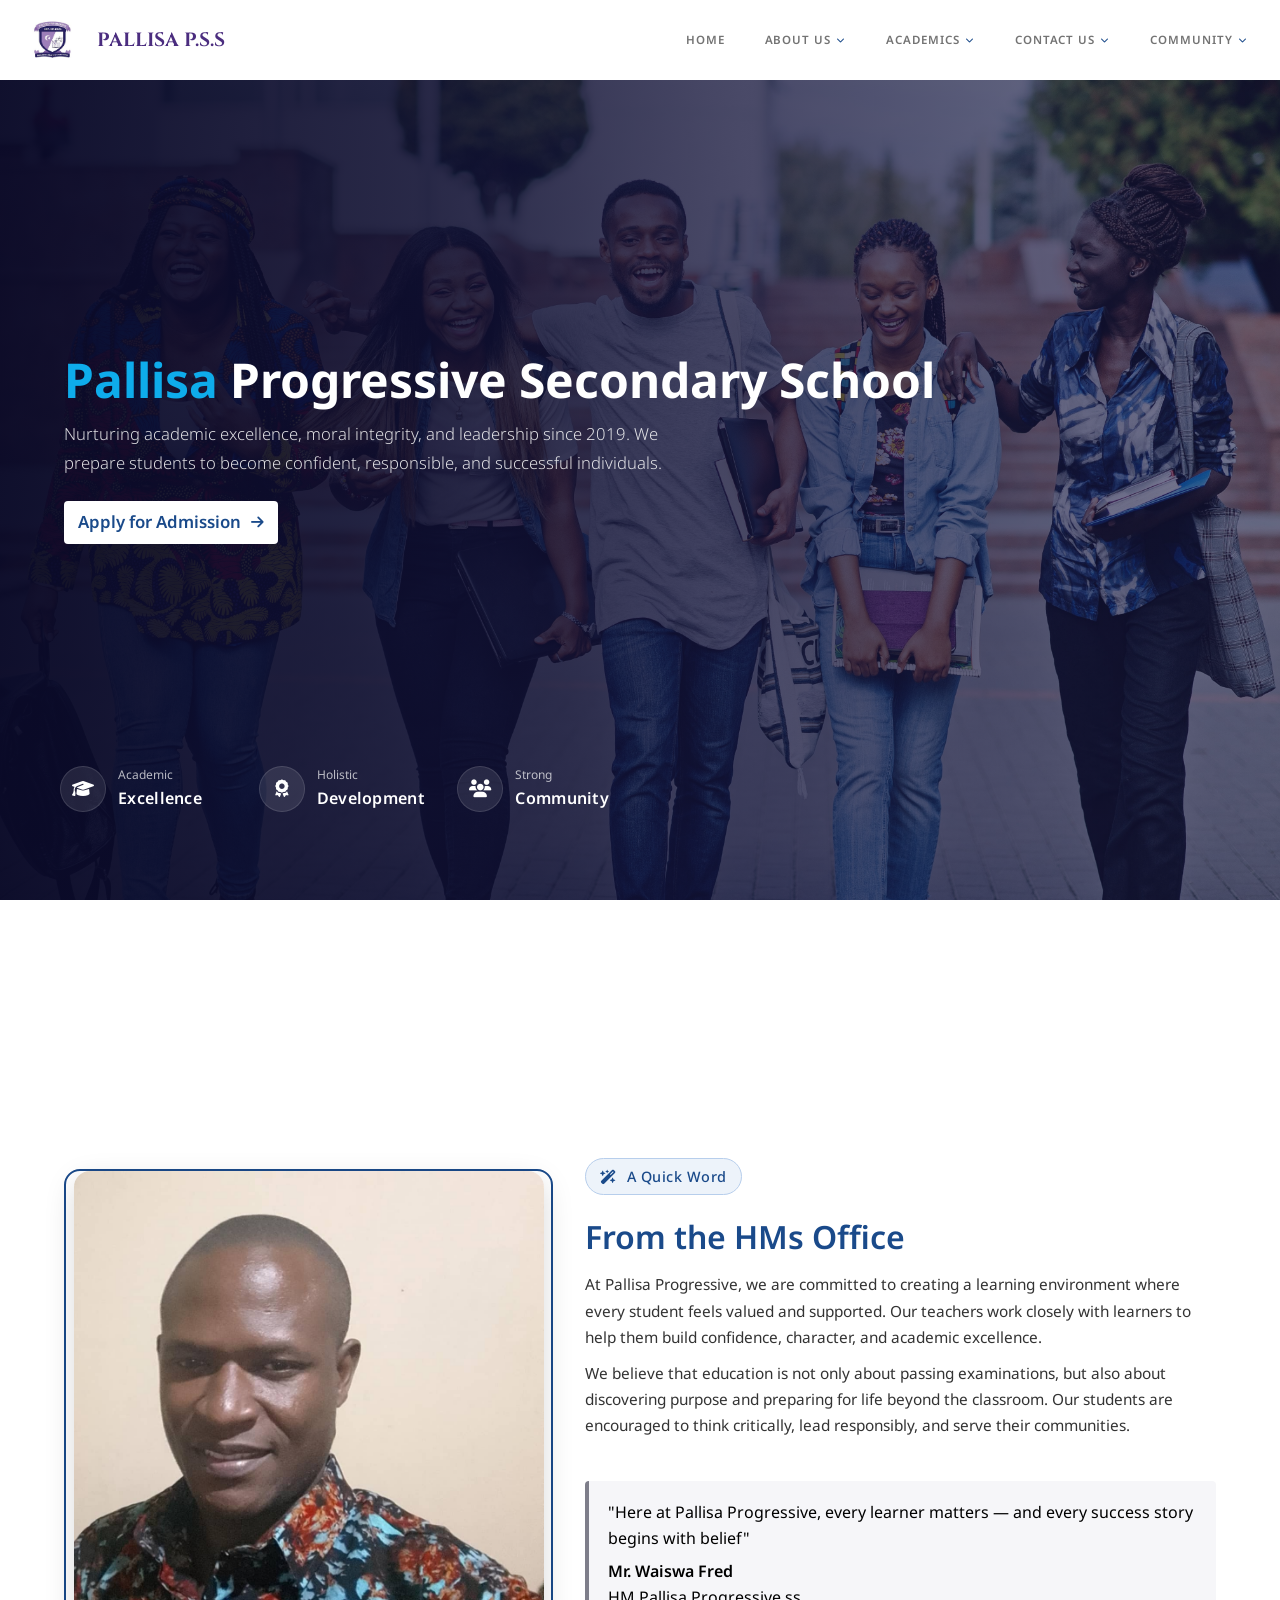
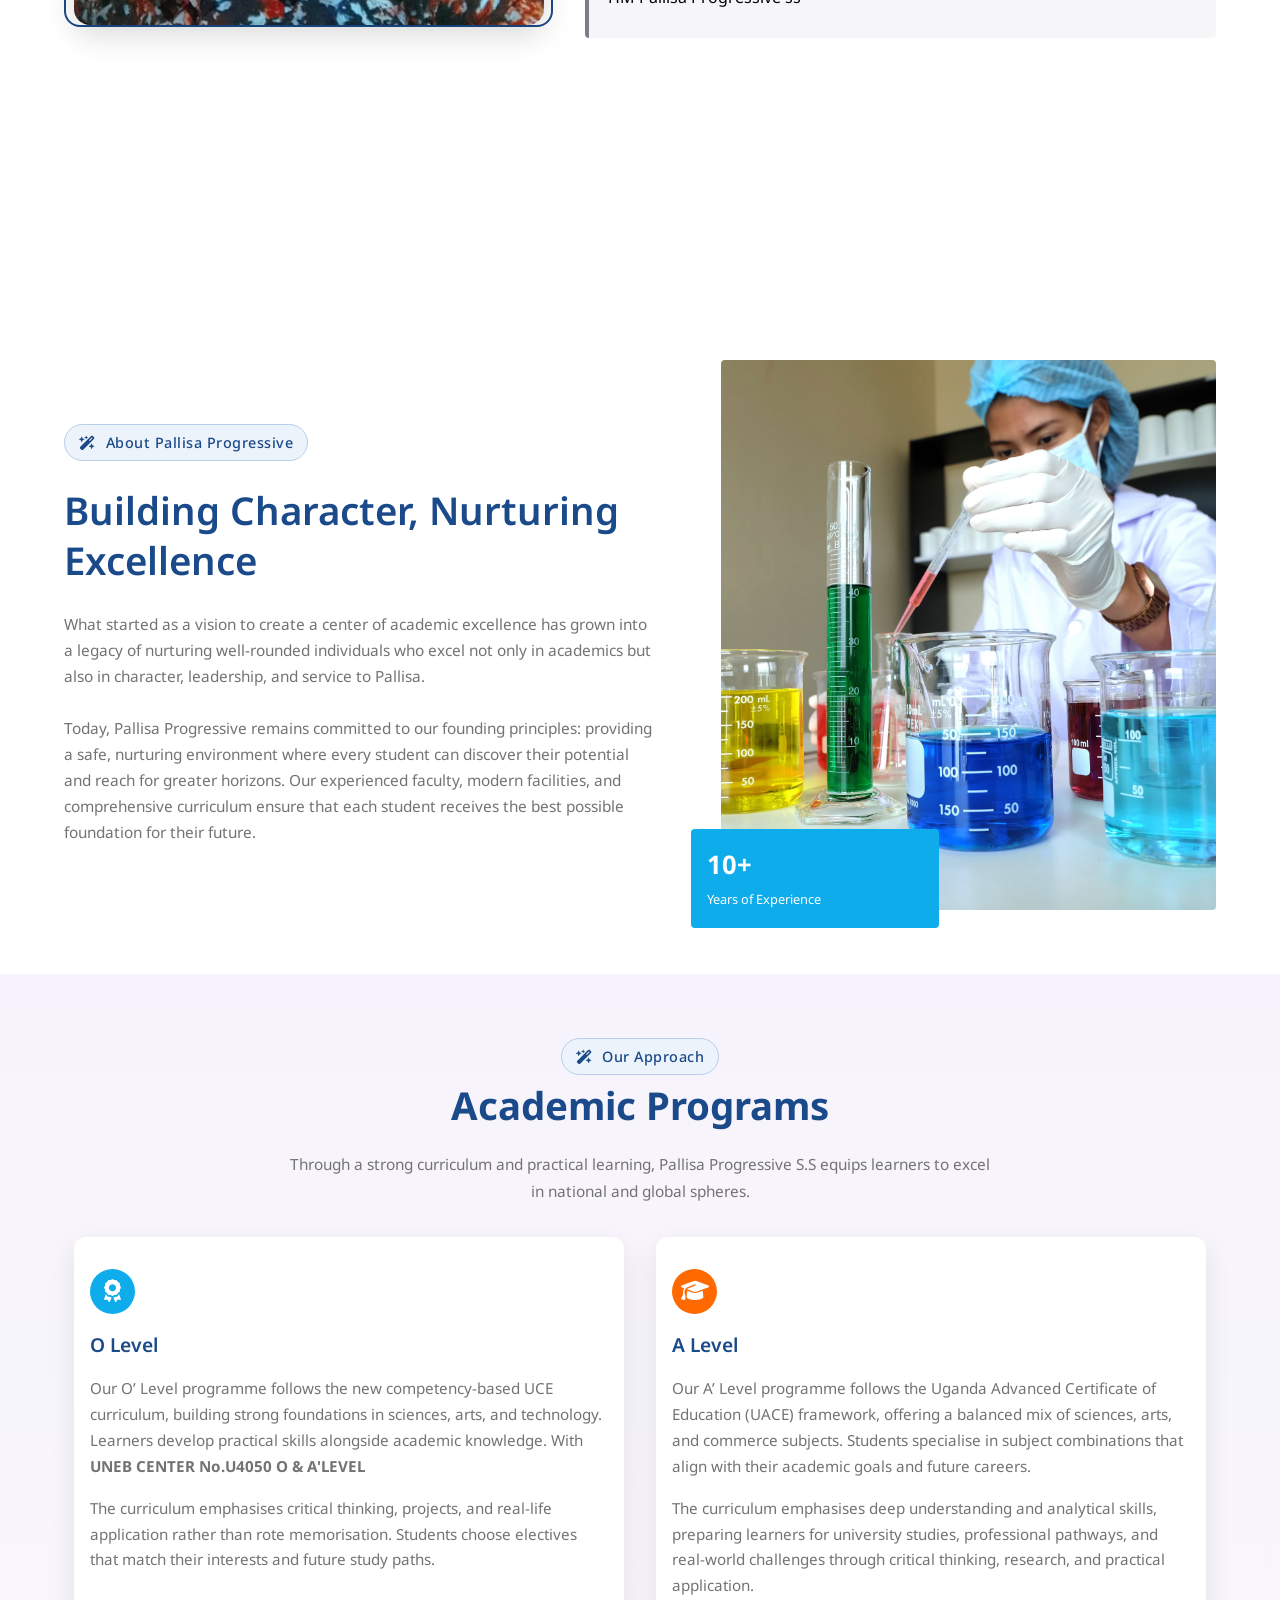
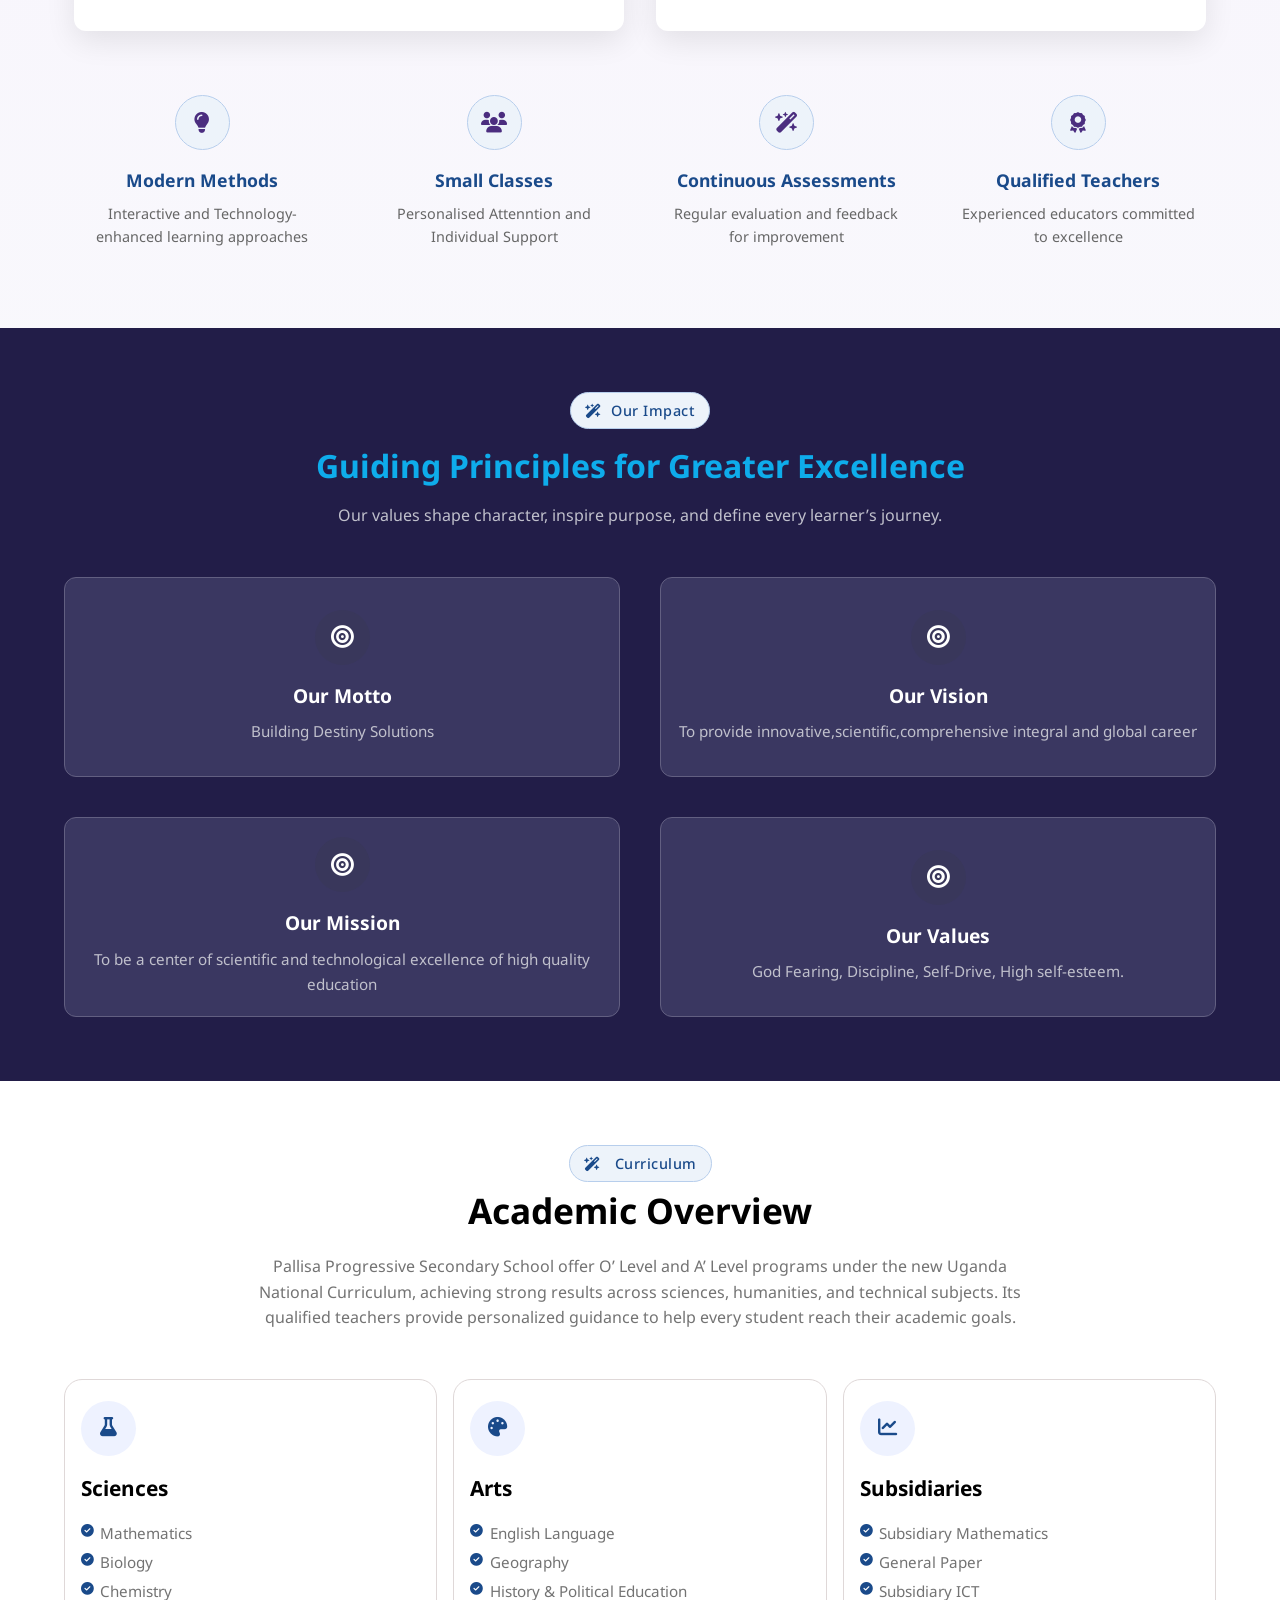
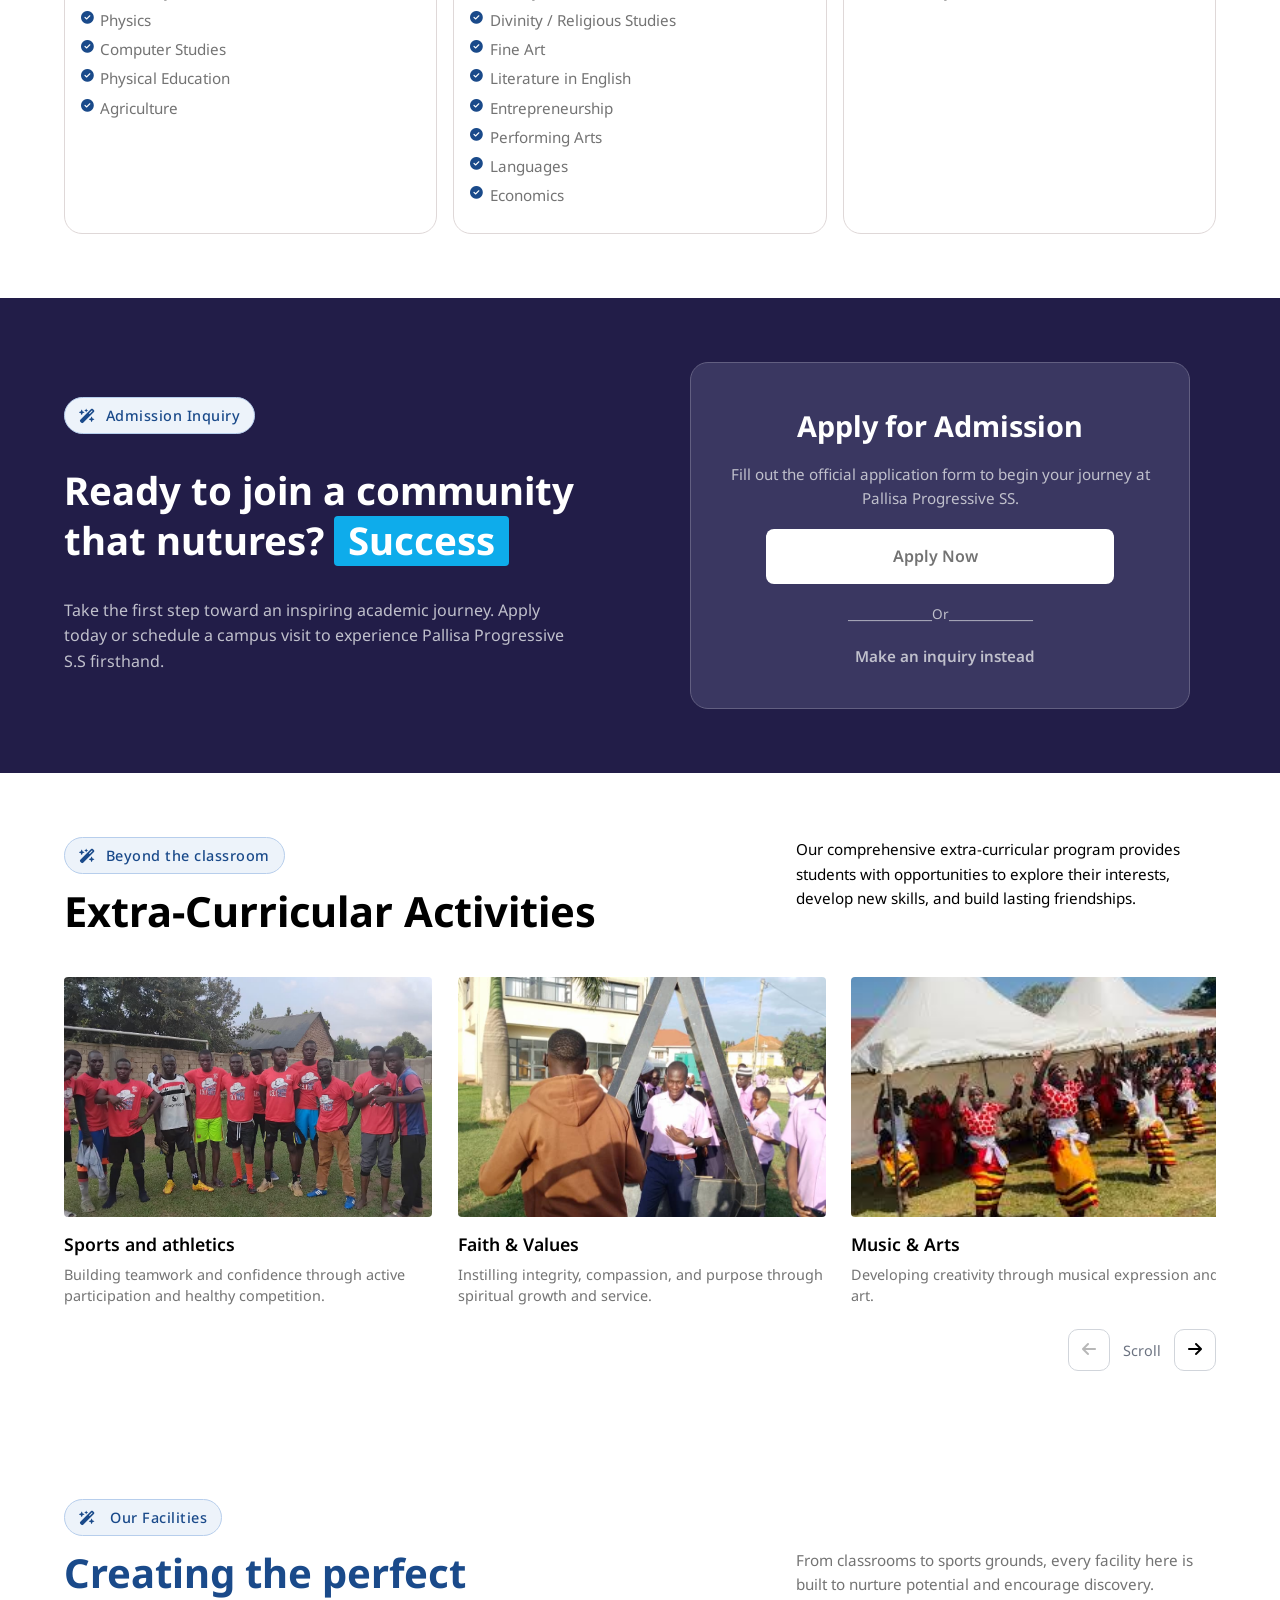
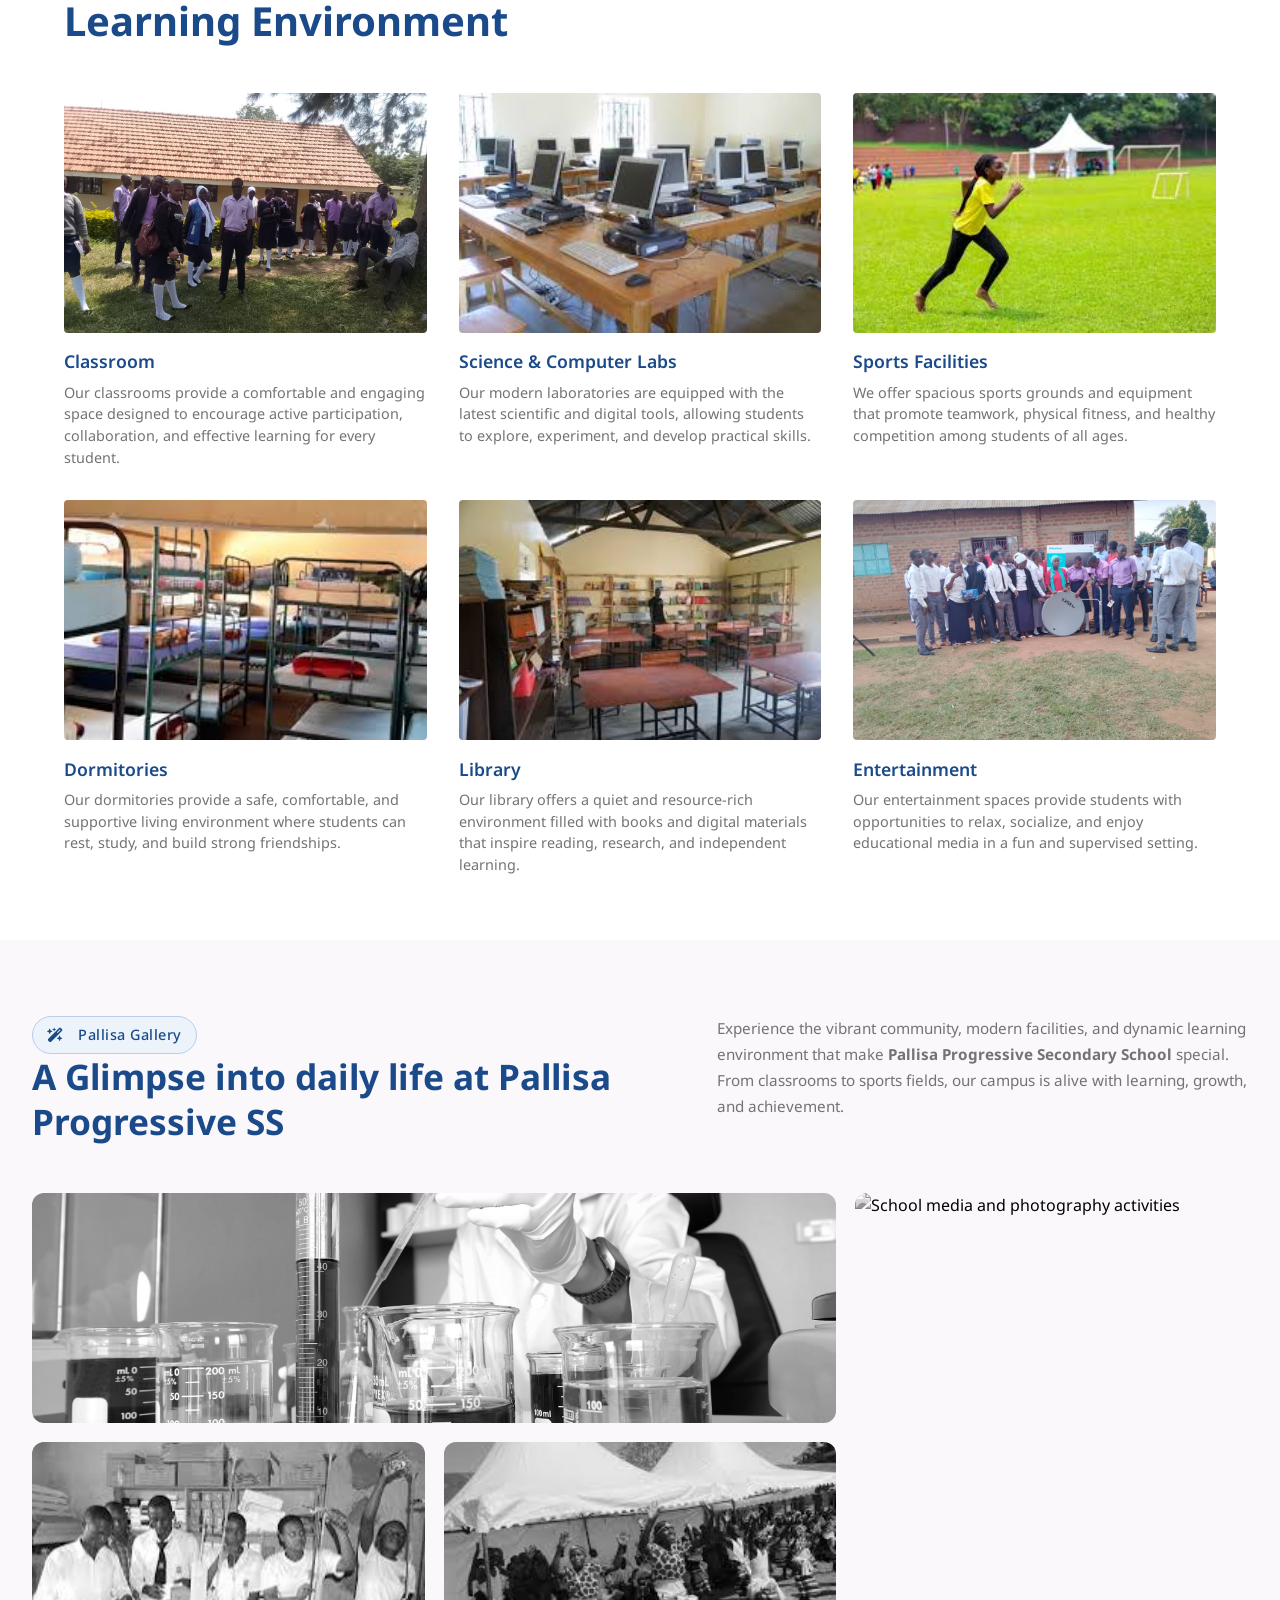
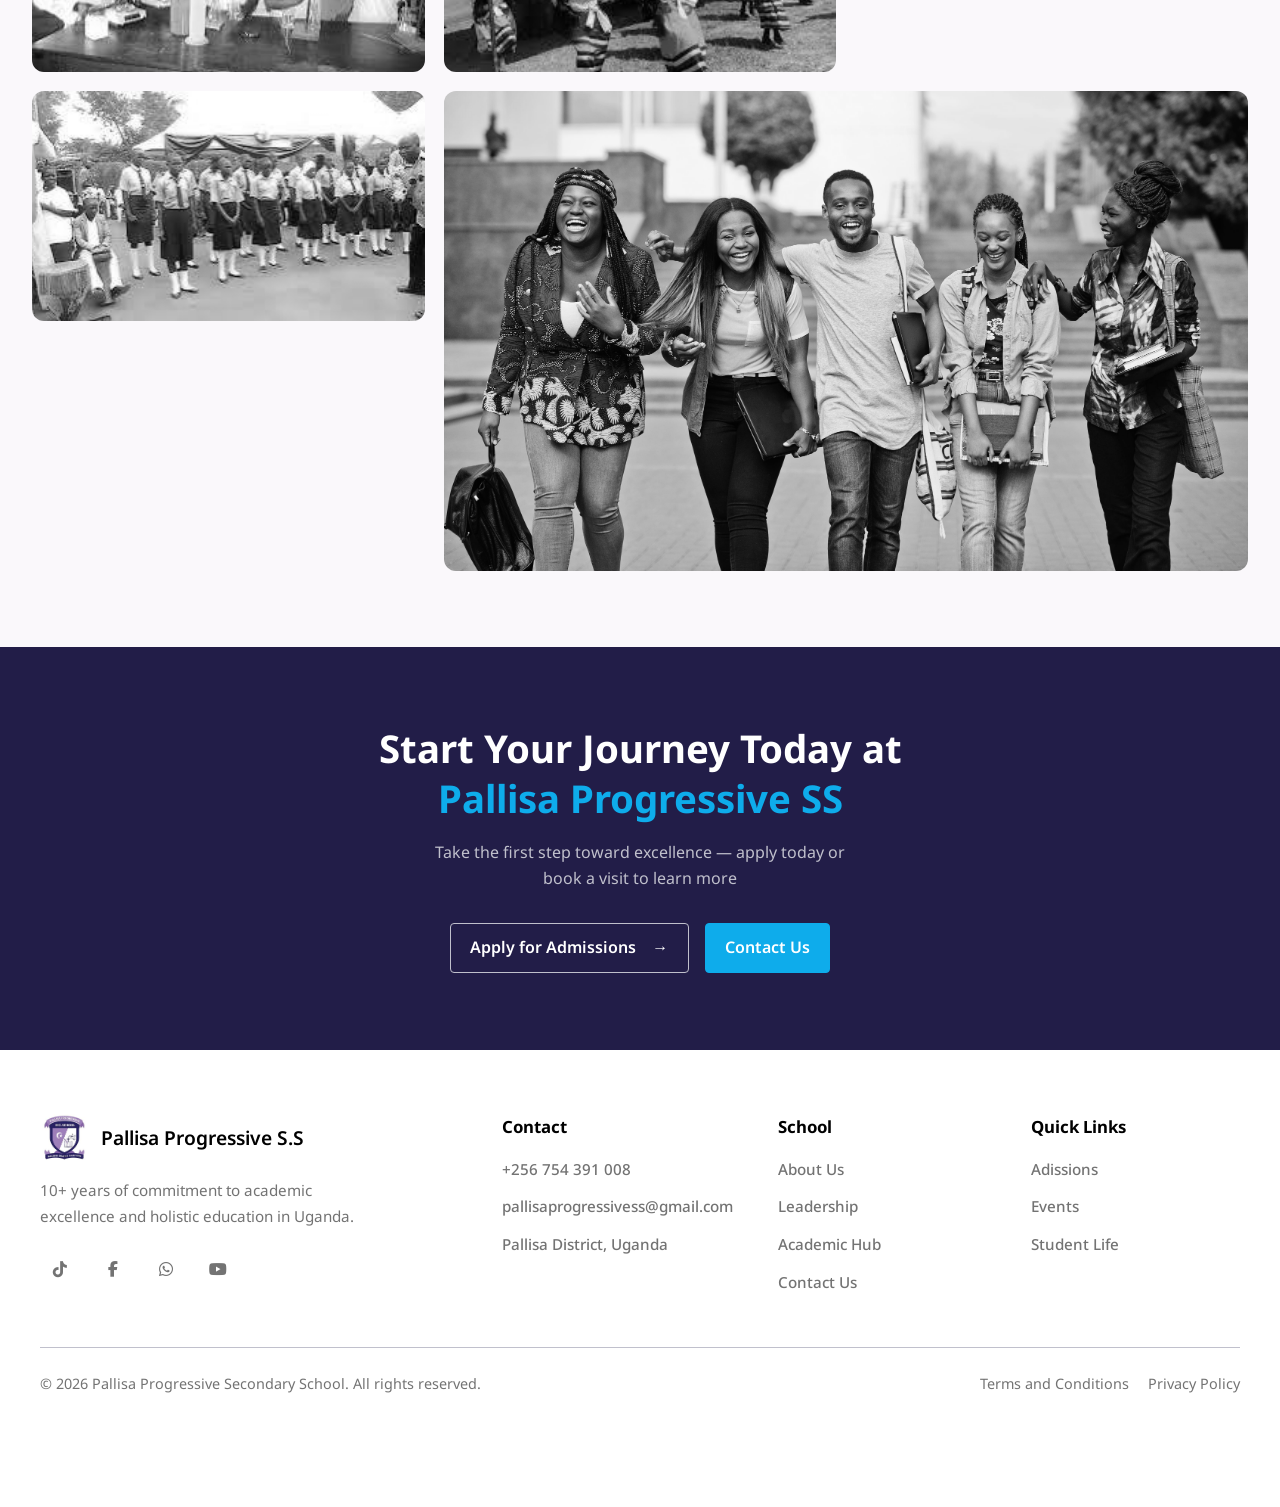
==== commit bf356126: "Add files via upload" ====
--- a/index.html
+++ b/index.html
@@ -10,6 +10,7 @@
   <link rel="stylesheet" href="narbar.css">
   <link rel="stylesheet" href="responsiveness.css">
   <link rel="stylesheet" href="footer.css">
+
   <script src="main.js" defer></script>
   <script src="menu.js" defer></script>
 
@@ -59,9 +60,8 @@
                             <i class="fa fa-chevron-down chevron"></i>
                           </a>
                           <div class="dropdown__menu">
-
-                          <a href="tel:+256777891441"><i class="fa fa-phone"></i>Call Us</a>
-                          <a href="sms:+256 782 620 783"><i class="fa fa-envelope" aria-hidden="true"></i>Message Us</a>
+                          <a href="" id="callbutton" ><i class="fa fa-phone"></i>Call Us</a>
+                          <a href="contact.html"><i class="fa fa-envelope" aria-hidden="true"></i>Message Us</a>
                           <a href="emailto:pallisaprogressivess@gmail.com"><i class="fa fa-envelope" aria-hidden="true"></i>Email Us</a>
                           </div>
                         </li>
@@ -129,8 +129,8 @@
                     Contact Us <i class="fa fa-chevron-down mobile-chevron"></i>
                   </button>
                   <div class="mobile-dropdown__menu">
-                    <a href="tel:+256777891441" class="mobile-dropdown__link"><i class="fa fa-phone"></i> Call Us</a>
-                    <a href="sms:+256782620783" class="mobile-dropdown__link"><i class="fa fa-comment"></i> Message Us</a>
+                    <a href="" id="callbutton" class="mobile-dropdown__link"><i class="fa fa-phone"></i> Call Us</a>
+                    <a href="contact.html" class="mobile-dropdown__link"><i class="fa fa-comment"></i> Message Us</a>
                     <a href="mailto:pallisaprogressivess@gmail.com" class="mobile-dropdown__link"><i class="fa fa-envelope"></i> Email Us</a>
                   </div>
                 </div>
@@ -151,7 +151,12 @@
  
 
 
-  
+
+
+
+
+
+
   <!--MAIN ─────────────────────────────────────── -->
 <main>
 <!-- HERO SECTION -->
@@ -227,7 +232,27 @@
 
 </div>
 
-
+<!--PHONE CALL POPUP MENU-->
+ <div class="modal-overlay hidden" id="contactModal">
+        <div class="modal-container">
+            <!-- Close Button -->
+            <button class="close-btn" onclick="closeModal()">&times;</button>
+            <div class="phone-icon">
+                <i class="fa fa-phone"></i>
+            </div>
+            <h2 class="modal-title">Can't wait for a message?</h2>
+            <p class="modal-subtitle">Give us a call — we're here to help</p>
+            <div class="campus-list">
+                <a class="campus-item" href="tel:+256 754 391 008">
+                    <div class="campus-name">Pallisa HelpLine</div>
+                    <span  class="campus-phone">+256754391008</span>
+                </a>
+            </div>
+            <div class="availability">
+                Available Monday - Friday, 8:00 Am - 5:00 Pm
+            </div>
+        </div>
+  </div>
 
  <!--HEADTEACHER WELCOME REMARKS-->
  <section class="quick_word_from_headteacher container">
@@ -598,7 +623,7 @@
           Creating the perfect Learning Environment
         </h2>
       </div>
-      <p class="facilities_text">From classrooms to sports grounds, every facility atNaalya is built to nurture potential and encourage discovery.</p>
+      <p class="facilities_text">From classrooms to sports grounds, every facility here is built to nurture potential and encourage discovery.</p>
     </div>
 
     <div class="facilities_grid">
@@ -784,7 +809,7 @@
     <div class="gallery__item wide big">
 
       <img
-        src="images/adimBlock.jpg"
+        src="/images/adimBlock.jpg"
         alt="Administration block building"
         data-index="5"
         loading="lazy"
--- a/style.css
+++ b/style.css
@@ -1590,3 +1590,125 @@
 
 }
 
+
+
+/* Modal Overlay */
+        .modal-overlay {
+            position: fixed;
+            inset: 0;
+            background-color: rgba(0, 0, 0, 0.5);
+            display: flex;
+            justify-content: center;
+            align-items: center;
+            z-index: 9999;
+        }
+
+        /* Modal Container */
+        .modal-container {
+            background: white;
+            border-radius: 12px;
+            padding: 40px;
+            max-width: 480px;
+            width: 90%;
+            position: relative;
+        }
+
+        /* Close Button */
+        .close-btn {
+            position: absolute;
+            top: 15px;
+            right: 15px;
+            background: none;
+            border: none;
+            font-size: 24px;
+            cursor: pointer;
+            color: var(--text-dark);
+            width: 32px;
+            height: 32px;
+            display: flex;
+            align-items: center;
+            justify-content: center;
+            border-radius: 50%;
+        }
+        /* Phone Icon */
+        .phone-icon {
+            width: 64px;
+            height: 64px;
+            border-radius: 50%;
+            display: flex;
+            align-items: center;
+            justify-content: center;
+            margin: 0 auto 30px;
+        }
+
+        .phone-icon .fa {
+            width: 60px;
+            height: 60px;
+            color: var(--brand-secondary);
+        }
+
+        /* Heading */
+        .modal-title {
+            font-size: 24px;
+            font-weight: 600;
+            color: #1a1a1a;
+            text-align: center;
+            margin-bottom: 8px;
+        }
+
+        /* Subtitle */
+        .modal-subtitle {
+            font-size: 16px;
+            color: #888;
+            text-align: center;
+            margin-bottom: 32px;
+        }
+
+        /* Campus Items */
+        .campus-list {
+            display: flex;
+            flex-direction: column;
+            gap: 16px;
+        }
+
+        .campus-item {
+            padding: 20px;
+            background-color: #f9fafb;
+            border-radius: 8px;
+            border: 1px solid #e5e7eb;
+            cursor: pointer;
+        }
+        .campus-item:hover{
+          background-color: var(--section-bg);
+        }
+
+        .campus-name {
+            font-size: 14px;
+            color: var(--text-dark);
+            margin-bottom: 8px;
+            font-weight: 500;
+        }
+
+        .campus-phone {
+            font-size: 18px;
+            font-weight: 600;
+            color: #1a1a1a;
+            text-decoration: none;
+            display: block;
+            transition: color 0.2s;
+        }
+        .campus-phone:hover {
+            color: var(--brand-secondary);
+        }
+        .availability {
+            text-align: center;
+            margin-top: 32px;
+            padding-top: 24px;
+            font-size: 14px;
+            color: var(--text-dark);
+        }
+
+        /* Hidden class for toggling */
+        .hidden {
+            display: none;
+        }
